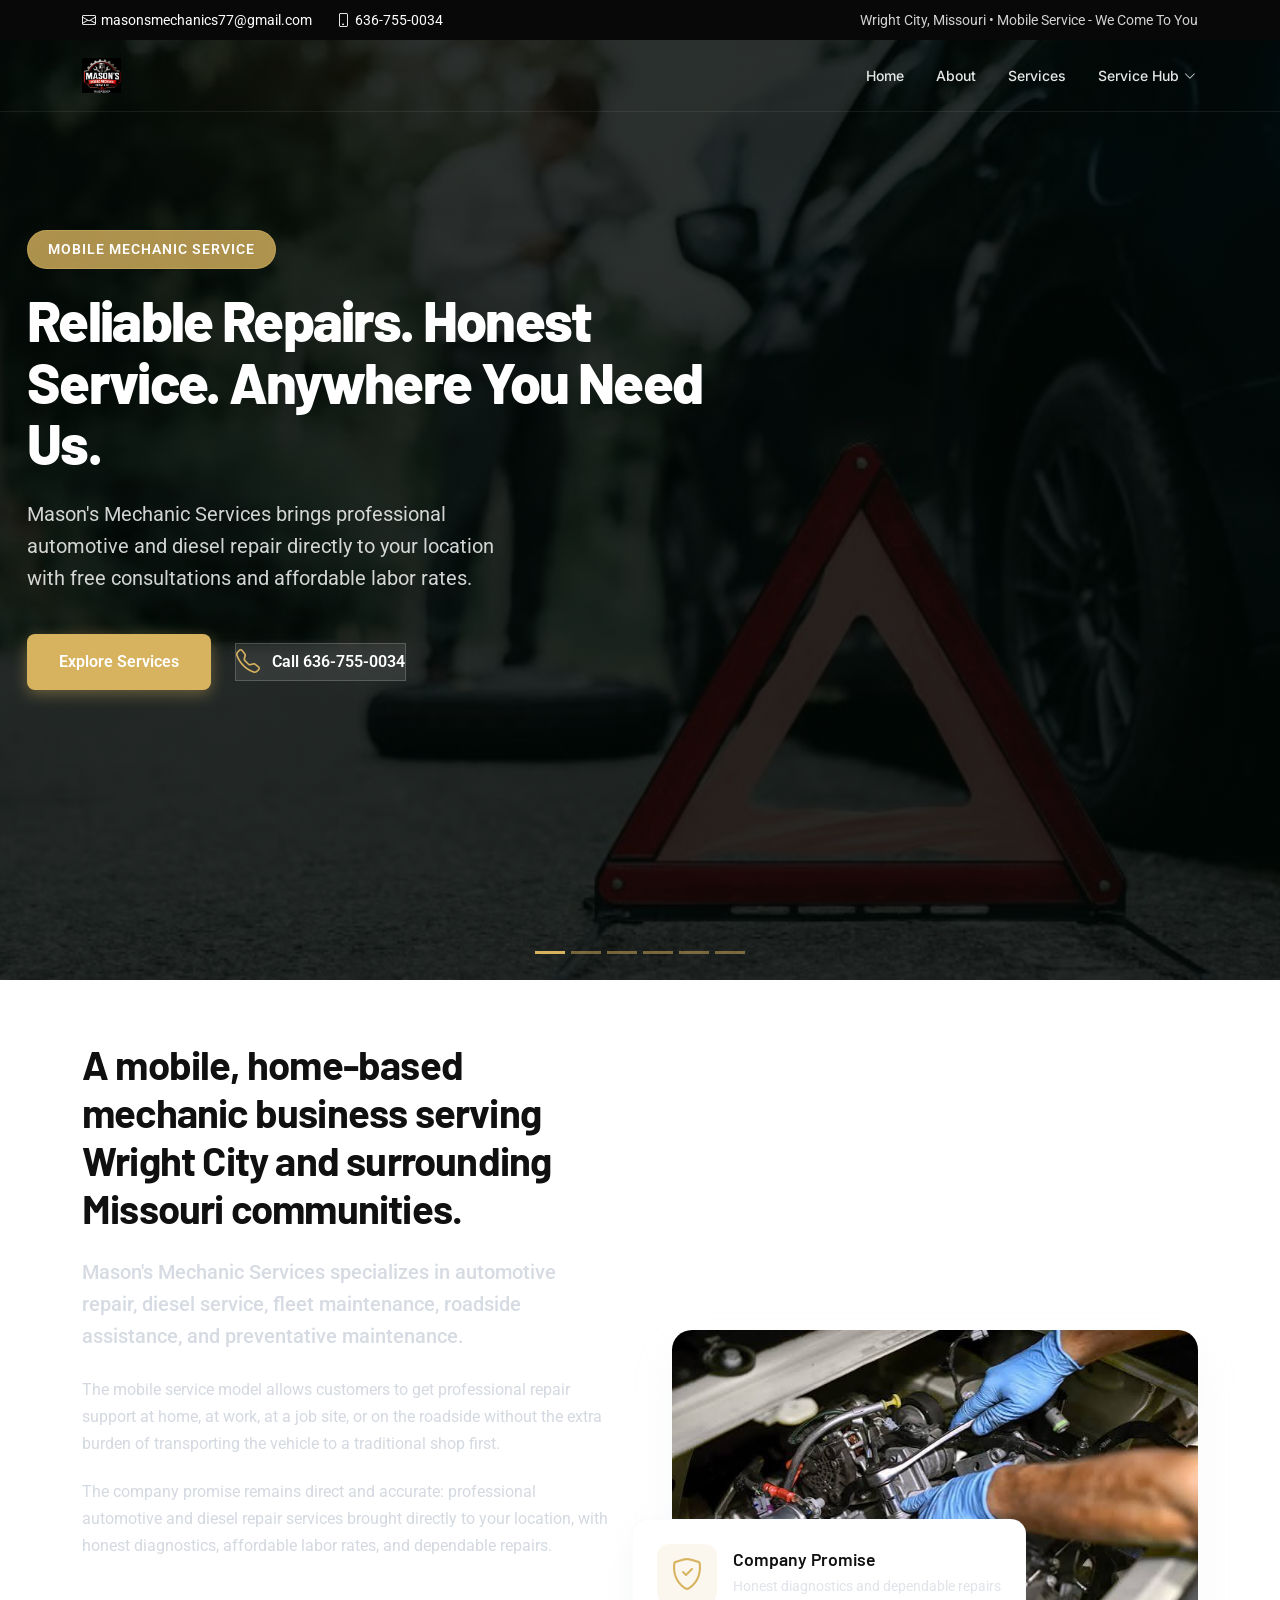
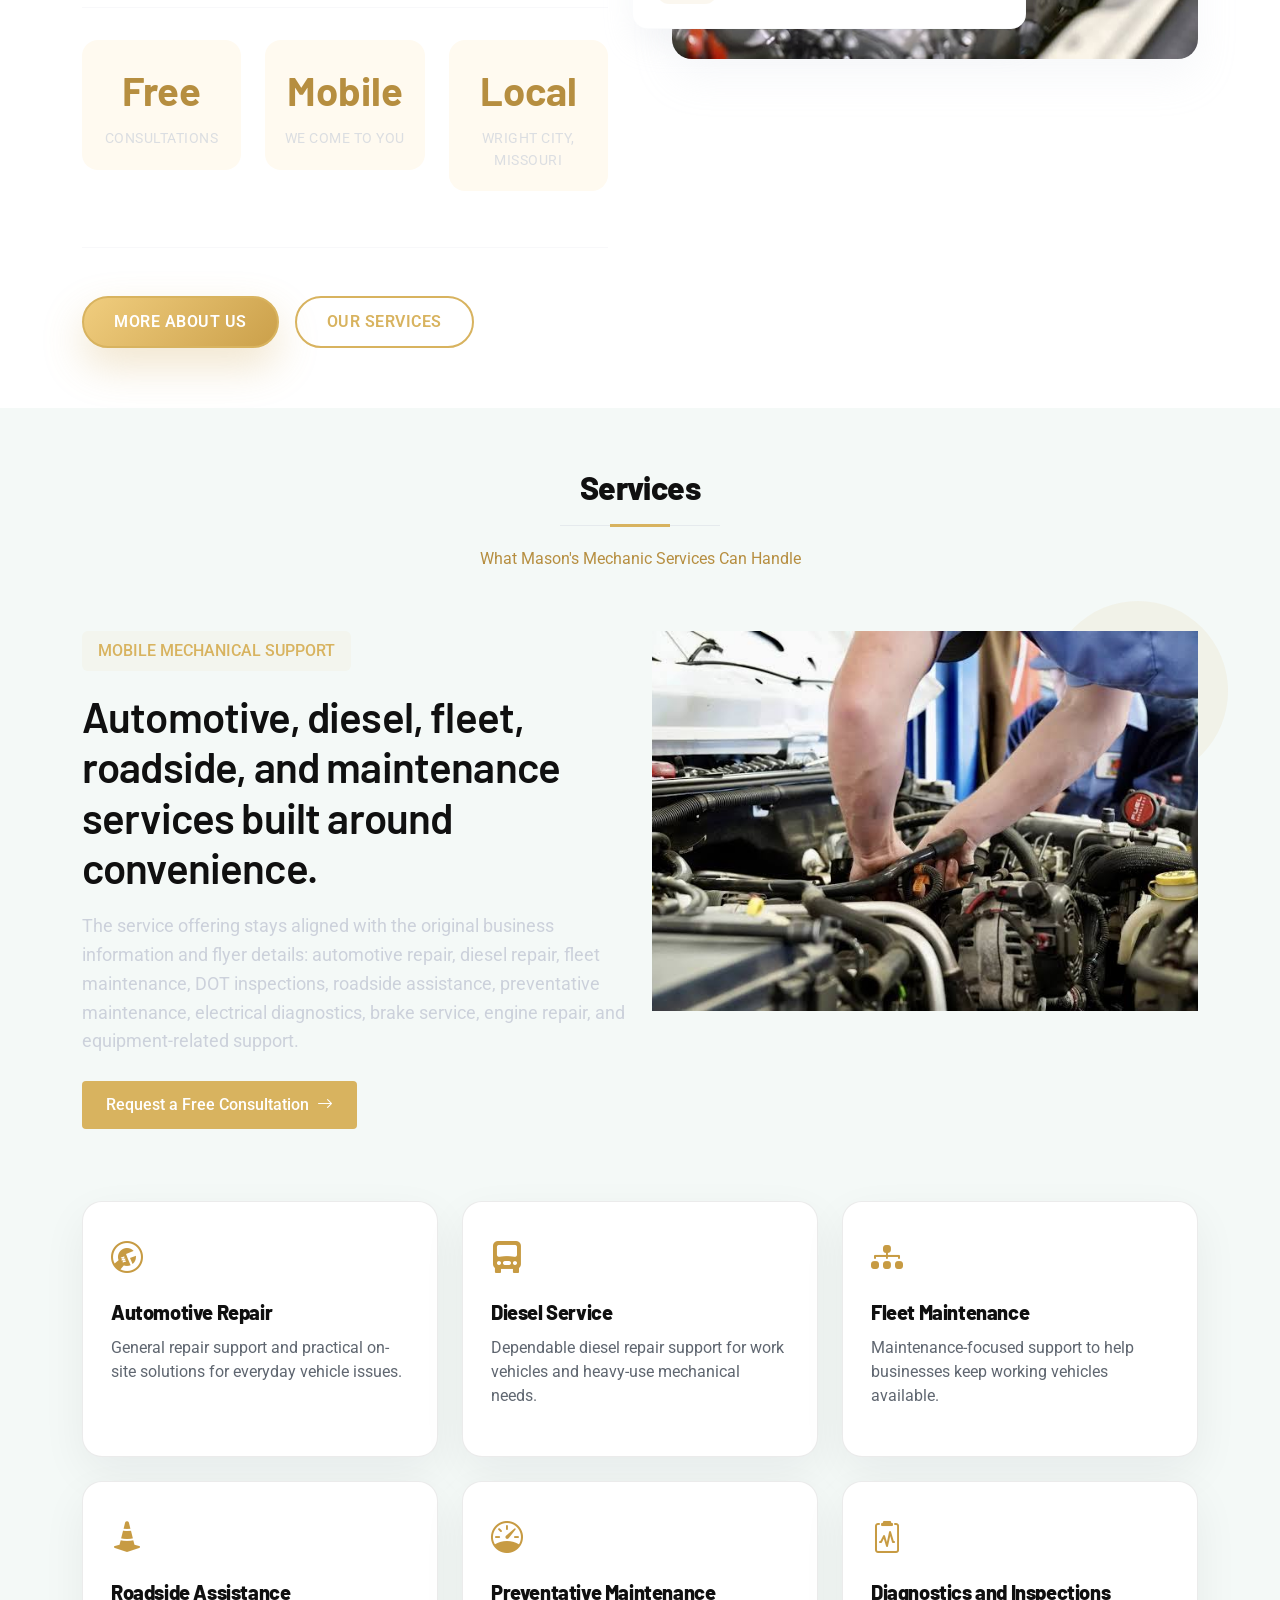
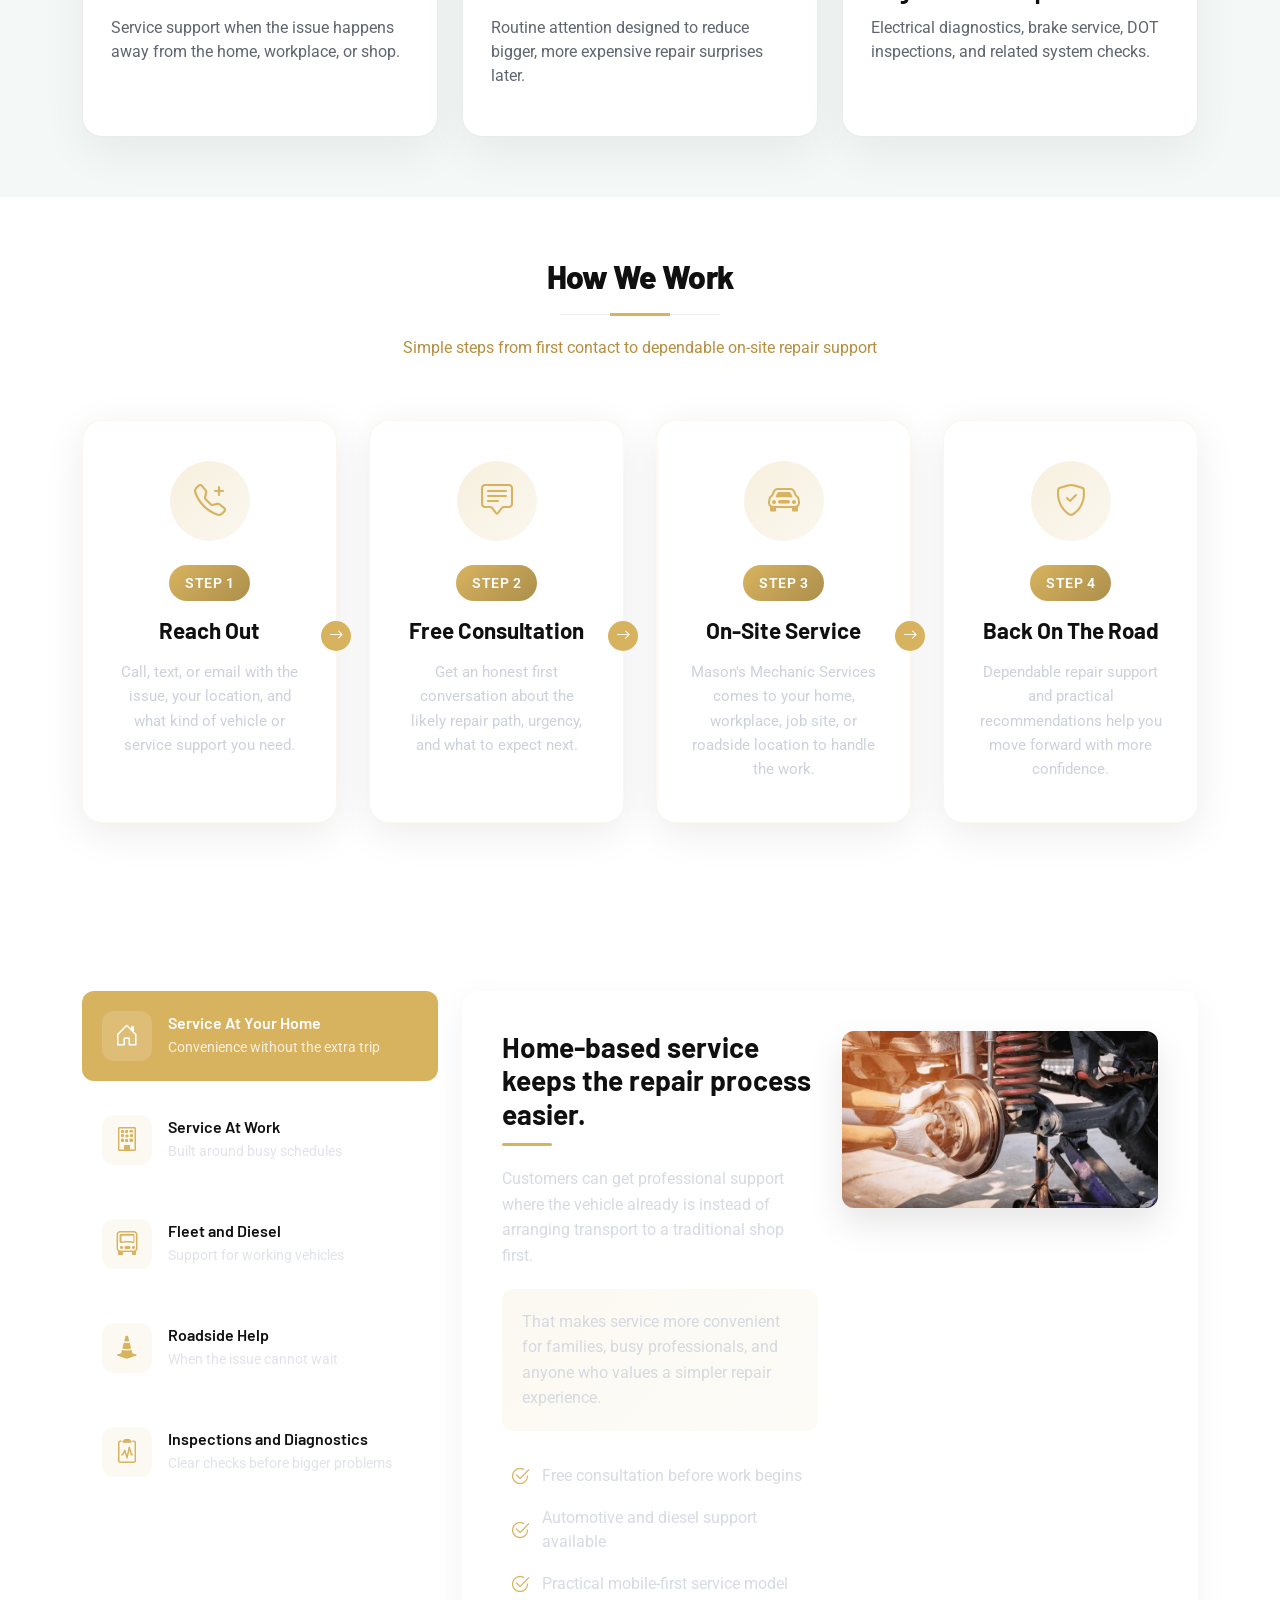
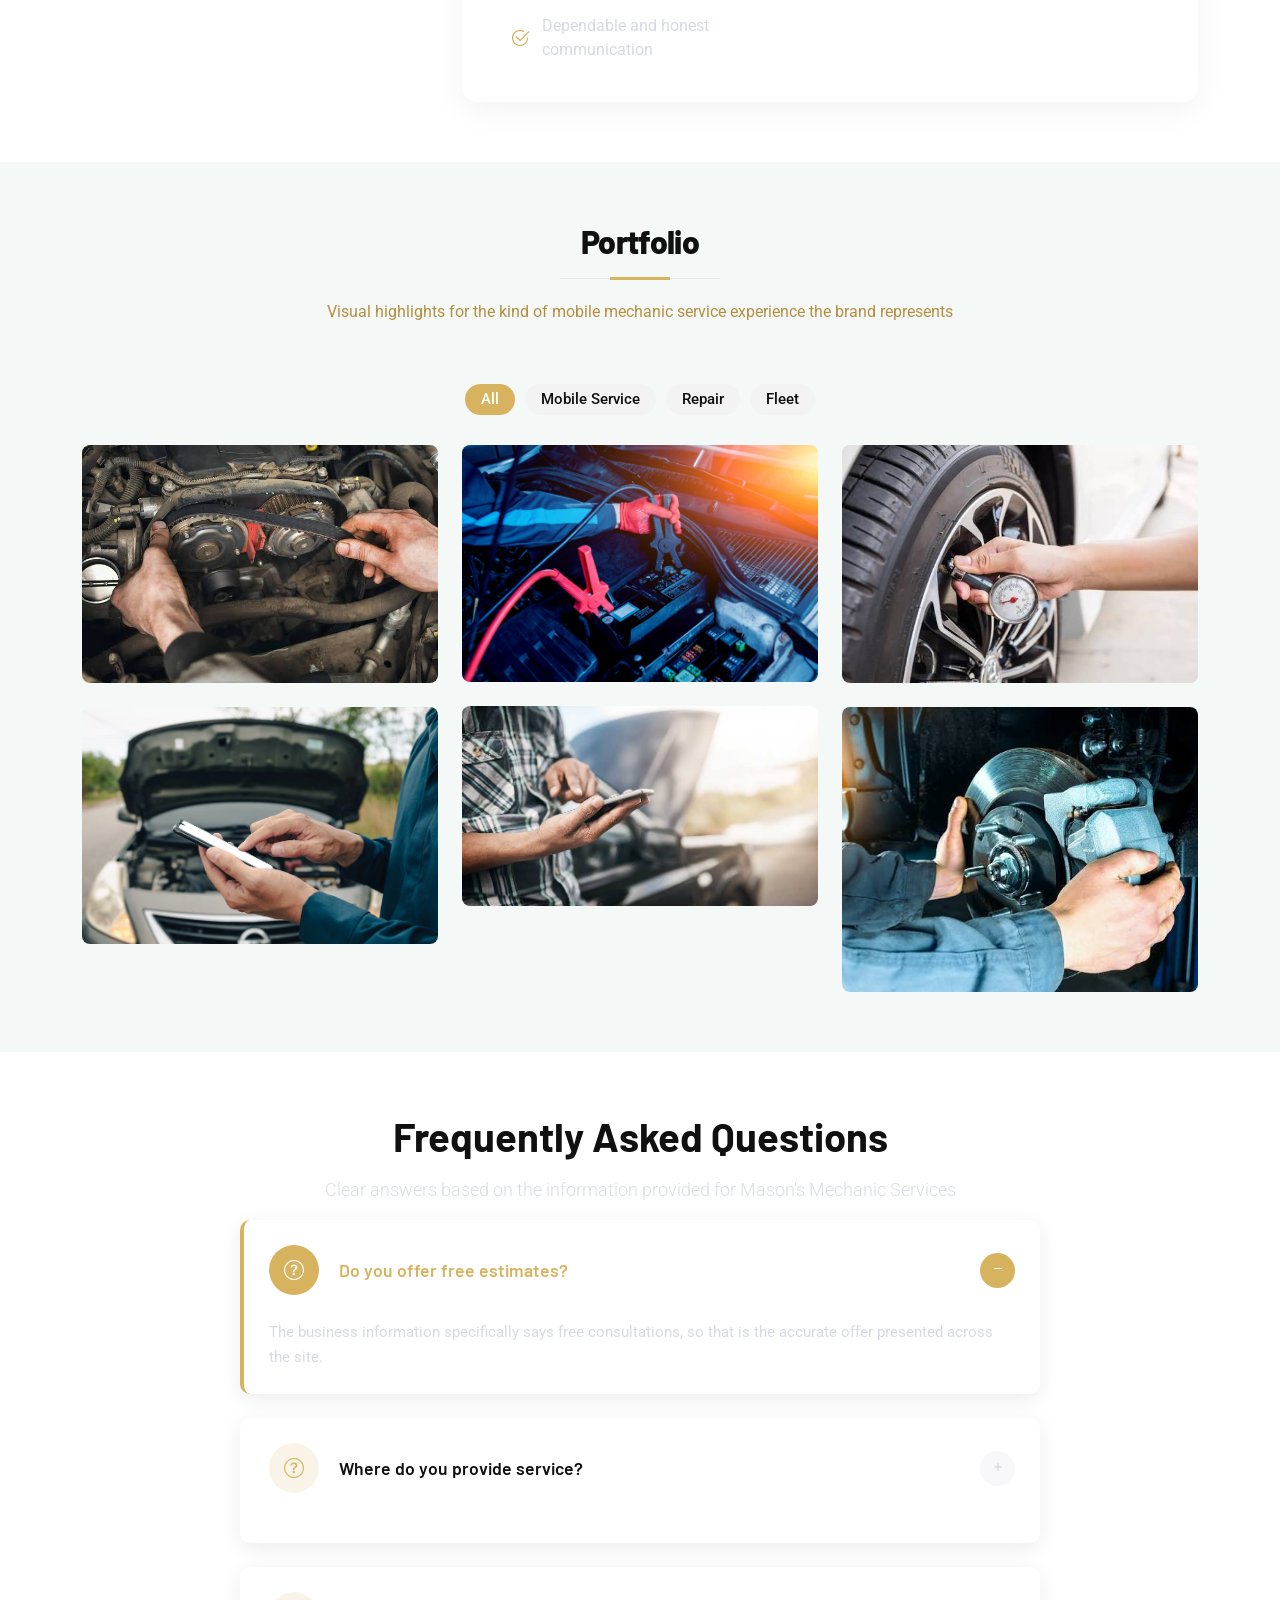
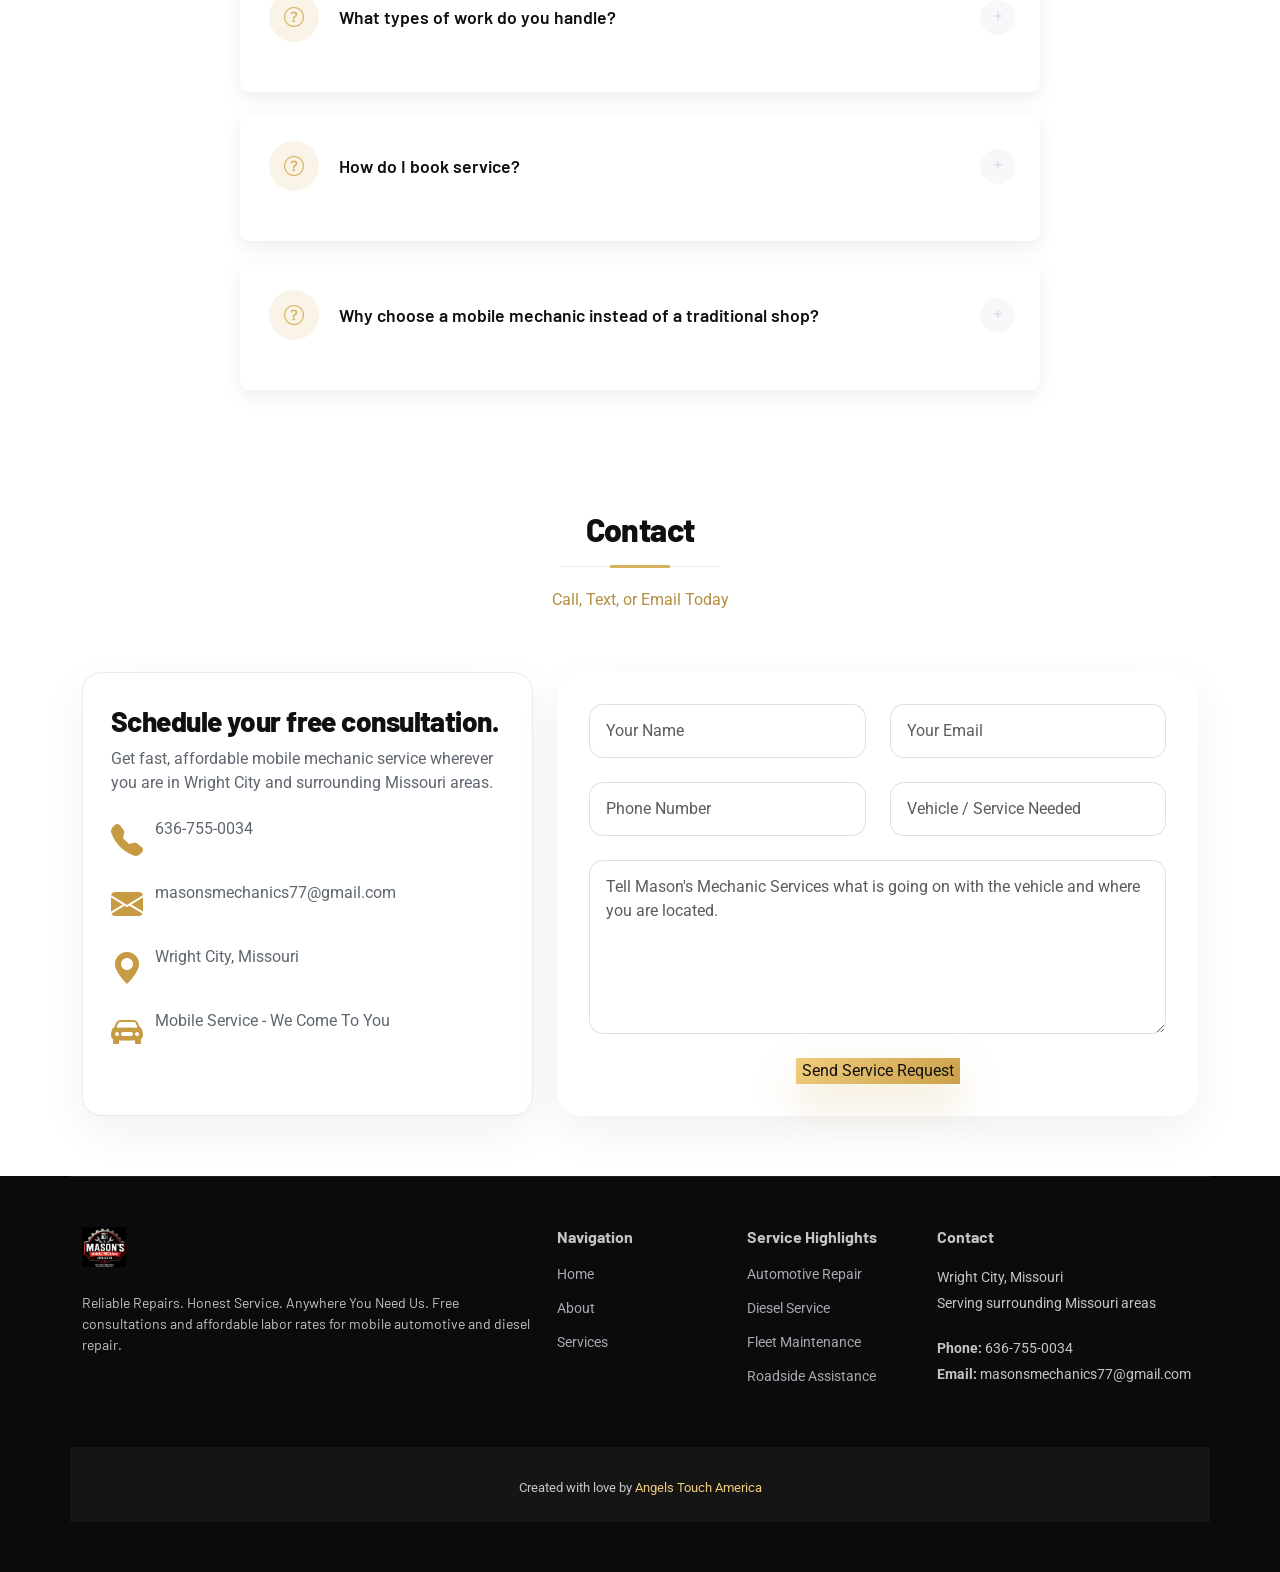
==== index.html @ e01267a5 "commit" ====
<!DOCTYPE html>
<html lang="en">

<head>
    <meta charset="utf-8">
    <meta content="width=device-width, initial-scale=1.0" name="viewport">
    <title>Mason's Mechanic Services | Mobile Mechanic in Wright City, Missouri</title>
    <meta name="description" content="Mason's Mechanic Services offers mobile automotive repair, diesel service, fleet maintenance, roadside assistance, DOT inspections, and preventative maintenance in Wright City and surrounding Missouri communities.">
    <meta name="keywords" content="mobile mechanic Wright City Missouri, diesel repair, fleet maintenance, roadside assistance">

    <link href="Passion/assets/images/mason-logo.png" rel="icon">
    <link href="Passion/assets/images/mason-logo.png" rel="apple-touch-icon">

    <link href="https://fonts.googleapis.com" rel="preconnect">
    <link href="https://fonts.gstatic.com" rel="preconnect" crossorigin>
    <link href="https://fonts.googleapis.com/css2?family=Roboto:ital,wght@0,100;0,300;0,400;0,500;0,700;0,900;1,100;1,300;1,400;1,500;1,700;1,900&family=Inter:wght@100;200;300;400;500;600;700;800;900&family=Barlow:ital,wght@0,100;0,200;0,300;0,400;0,500;0,600;0,700;0,800;0,900;1,100;1,200;1,300;1,400;1,500;1,600;1,700;1,800;1,900&display=swap"
        rel="stylesheet">

    <link href="assets/vendor/bootstrap/css/bootstrap.min.css" rel="stylesheet">
    <link href="assets/vendor/bootstrap-icons/bootstrap-icons.css" rel="stylesheet">
    <link href="assets/vendor/glightbox/css/glightbox.min.css" rel="stylesheet">
    <link href="assets/vendor/swiper/swiper-bundle.min.css" rel="stylesheet">

    <link href="assets/css/main.css" rel="stylesheet">
</head>

<body class="index-page mason-site">

    <header id="header" class="header fixed-top">
        <div class="topbar d-flex align-items-center dark-background">
            <div class="container d-flex justify-content-center justify-content-md-between">
                <div class="contact-info d-flex align-items-center">
                    <i class="bi bi-envelope d-flex align-items-center"><a href="mailto:masonsmechanics77@gmail.com">masonsmechanics77@gmail.com</a></i>
                    <i class="bi bi-phone d-flex align-items-center ms-4"><span>636-755-0034</span></i>
                </div>
                <div class="topbar-note d-none d-md-flex align-items-center">
                    <span>Wright City, Missouri • Mobile Service - We Come To You</span>
                </div>
            </div>
        </div>

        <div class="branding d-flex align-items-center">
            <div class="container position-relative d-flex align-items-center justify-content-between">
                <a href="index.html" class="logo d-flex align-items-center">
                    <img src="Passion/assets/images/mason-logo.png" alt="Mason's Mechanic Services logo" class="mason-brand-logo">
                </a>

                <nav id="navmenu" class="navmenu">
                    <ul>
                        <li><a href="index.html" class="active">Home</a></li>
                        <li><a href="about.html">About</a></li>
                        <li><a href="services.html">Services</a></li>
                        <li class="megamenu-2"><a href="#"><span>Service Hub</span> <i class="bi bi-chevron-down toggle-dropdown"></i></a>
                            <ul class="mobile-megamenu">
                                <li><a href="#hero">Free Consultations</a></li>
                                <li><a href="#about-home">Company Promise</a></li>
                                <li><a href="#services-home">Automotive and Diesel Repair</a></li>
                                <li><a href="#services-home">Fleet Maintenance</a></li>
                                <li><a href="#services-home">Roadside Assistance</a></li>
                                <li><a href="#contact-home">Call 636-755-0034</a></li>
                            </ul>

                            <div class="desktop-megamenu">
                                <div class="tab-navigation">
                                    <ul class="nav nav-tabs flex-column" id="mason-megamenu-tabs" role="tablist">
                                        <li class="nav-item" role="presentation">
                                            <button class="nav-link active" id="mason-tab-1-tab" data-bs-toggle="tab" data-bs-target="#mason-tab-1" type="button" role="tab" aria-controls="mason-tab-1" aria-selected="true">
                        <i class="bi bi-tools"></i>
                        <span>Core Services</span>
                      </button>
                                        </li>
                                        <li class="nav-item" role="presentation">
                                            <button class="nav-link" id="mason-tab-2-tab" data-bs-toggle="tab" data-bs-target="#mason-tab-2" type="button" role="tab" aria-controls="mason-tab-2" aria-selected="false">
                        <i class="bi bi-truck"></i>
                        <span>Mobile Advantage</span>
                      </button>
                                        </li>
                                        <li class="nav-item" role="presentation">
                                            <button class="nav-link" id="mason-tab-3-tab" data-bs-toggle="tab" data-bs-target="#mason-tab-3" type="button" role="tab" aria-controls="mason-tab-3" aria-selected="false">
                        <i class="bi bi-geo-alt"></i>
                        <span>Service Area</span>
                      </button>
                                        </li>
                                        <li class="nav-item" role="presentation">
                                            <button class="nav-link" id="mason-tab-4-tab" data-bs-toggle="tab" data-bs-target="#mason-tab-4" type="button" role="tab" aria-controls="mason-tab-4" aria-selected="false">
                        <i class="bi bi-telephone"></i>
                        <span>Get Started</span>
                      </button>
                                        </li>
                                    </ul>
                                </div>

                                <div class="tab-content">
                                    <div class="tab-pane fade show active" id="mason-tab-1" role="tabpanel" aria-labelledby="mason-tab-1-tab">
                                        <div class="content-grid">
                                            <div class="product-section">
                                                <h4>Repair and Maintenance</h4>
                                                <div class="product-list">
                                                    <a href="services.html" class="product-link">
                                                        <i class="bi bi-wrench-adjustable"></i>
                                                        <div>
                                                            <span>Automotive Repair</span>
                                                            <small>Practical on-site repair support for vehicle issues.</small>
                                                        </div>
                                                    </a>
                                                    <a href="services.html" class="product-link">
                                                        <i class="bi bi-truck-front"></i>
                                                        <div>
                                                            <span>Diesel Service</span>
                                                            <small>Dependable support for diesel-powered vehicles and work units.</small>
                                                        </div>
                                                    </a>
                                                    <a href="services.html" class="product-link">
                                                        <i class="bi bi-speedometer2"></i>
                                                        <div>
                                                            <span>Preventative Maintenance</span>
                                                            <small>Routine checks to catch problems before they grow.</small>
                                                        </div>
                                                    </a>
                                                </div>
                                            </div>

                                            <div class="product-section">
                                                <h4>Business and Urgent Support</h4>
                                                <div class="product-list">
                                                    <a href="services.html" class="product-link">
                                                        <i class="bi bi-diagram-3"></i>
                                                        <div>
                                                            <span>Fleet Maintenance</span>
                                                            <small>Maintenance support for work vehicles and business operations.</small>
                                                        </div>
                                                    </a>
                                                    <a href="services.html" class="product-link">
                                                        <i class="bi bi-cone-striped"></i>
                                                        <div>
                                                            <span>Roadside Assistance</span>
                                                            <small>Mobile repair help when the issue happens away from home.</small>
                                                        </div>
                                                    </a>
                                                    <a href="services.html" class="product-link">
                                                        <i class="bi bi-clipboard-check"></i>
                                                        <div>
                                                            <span>DOT Inspections</span>
                                                            <small>Support for work-focused vehicles that need readiness checks.</small>
                                                        </div>
                                                    </a>
                                                </div>
                                            </div>
                                        </div>

                                        <div class="featured-banner">
                                            <div class="banner-content">
                                                <img src="Passion/assets/images/c.jpeg" alt="Mason's mobile service" class="banner-image">
                                                <div class="banner-info">
                                                    <h5>Reliable Repairs. Honest Service.</h5>
                                                    <p>Professional automotive and diesel repair services directly at your location.</p>
                                                    <a href="#contact-home" class="cta-btn">Request a Free Consultation <i class="bi bi-arrow-right"></i></a>
                                                </div>
                                            </div>
                                        </div>
                                    </div>

                                    <div class="tab-pane fade" id="mason-tab-2" role="tabpanel" aria-labelledby="mason-tab-2-tab">
                                        <div class="resources-layout">
                                            <div class="resource-categories">
                                                <div class="resource-category">
                                                    <img src="Passion/assets/images/k.jpeg" alt="Mobile mechanic at home" class="resource-thumb">
                                                    <i class="bi bi-house-door"></i>
                                                    <h5>At Your Home</h5>
                                                    <p>Get service where the vehicle is parked without the extra trip to a repair shop.</p>
                                                </div>
                                                <div class="resource-category">
                                                    <img src="Passion/assets/images/f.jpeg" alt="Mobile mechanic at workplace" class="resource-thumb">
                                                    <i class="bi bi-building"></i>
                                                    <h5>At Your Workplace</h5>
                                                    <p>Convenient support for busy schedules and business owners managing multiple priorities.</p>
                                                </div>
                                                <div class="resource-category">
                                                    <img src="Passion/assets/images/d.jpeg" alt="Mobile mechanic at job site" class="resource-thumb">
                                                    <i class="bi bi-pin-map"></i>
                                                    <h5>At Your Job Site</h5>
                                                    <p>Mobile repair attention for work trucks and equipment-based operations.</p>
                                                </div>
                                                <div class="resource-category">
                                                    <img src="Passion/assets/images/i.jpeg" alt="Roadside mechanic support" class="resource-thumb">
                                                    <i class="bi bi-sign-stop"></i>
                                                    <h5>On The Road</h5>
                                                    <p>Roadside-focused service support when the issue happens away from your normal routine.</p>
                                                </div>
                                            </div>
                                        </div>
                                    </div>

                                    <div class="tab-pane fade" id="mason-tab-3" role="tabpanel" aria-labelledby="mason-tab-3-tab">
                                        <div class="resources-layout">
                                            <div class="resource-categories">
                                                <div class="resource-category">
                                                    <img src="Passion/assets/images/a.jpeg" alt="Wright City Missouri service area" class="resource-thumb">
                                                    <i class="bi bi-geo-alt-fill"></i>
                                                    <h5>Wright City, Missouri</h5>
                                                    <p>The business is based in Wright City and positioned to serve nearby communities.</p>
                                                </div>
                                                <div class="resource-category">
                                                    <img src="Passion/assets/images/b.jpeg" alt="Surrounding Missouri areas" class="resource-thumb">
                                                    <i class="bi bi-car-front-fill"></i>
                                                    <h5>Surrounding Missouri Areas</h5>
                                                    <p>The service promise explicitly includes surrounding Missouri communities.</p>
                                                </div>
                                                <div class="resource-category">
                                                    <img src="Passion/assets/images/h.jpeg" alt="Affordable labor rates" class="resource-thumb">
                                                    <i class="bi bi-cash-coin"></i>
                                                    <h5>Affordable Labor Rates</h5>
                                                    <p>Customers get mobile convenience without the higher costs often tied to traditional shops.</p>
                                                </div>
                                                <div class="resource-category">
                                                    <img src="Passion/assets/images/j.jpg" alt="Free consultations" class="resource-thumb">
                                                    <i class="bi bi-chat-square-text-fill"></i>
                                                    <h5>Free Consultations</h5>
                                                    <p>Every customer has a clear starting point before repair work begins.</p>
                                                </div>
                                            </div>
                                        </div>
                                    </div>

                                    <div class="tab-pane fade" id="mason-tab-4" role="tabpanel" aria-labelledby="mason-tab-4-tab">
                                        <div class="content-grid">
                                            <div class="product-section">
                                                <h4>Direct Contact</h4>
                                                <div class="product-list">
                                                    <a href="tel:6367550034" class="product-link">
                                                        <i class="bi bi-telephone-fill"></i>
                                                        <div>
                                                            <span>636-755-0034</span>
                                                            <small>Call today to discuss the vehicle or service need.</small>
                                                        </div>
                                                    </a>
                                                    <a href="mailto:masonsmechanics77@gmail.com" class="product-link">
                                                        <i class="bi bi-envelope-fill"></i>
                                                        <div>
                                                            <span>masonsmechanics77@gmail.com</span>
                                                            <small>Email the service details and location information directly.</small>
                                                        </div>
                                                    </a>
                                                </div>
                                            </div>
                                            <div class="product-section">
                                                <h4>Best Next Steps</h4>
                                                <div class="product-list">
                                                    <a href="about.html" class="product-link">
                                                        <i class="bi bi-info-circle-fill"></i>
                                                        <div>
                                                            <span>Read The Company Promise</span>
                                                            <small>Understand the service approach before booking.</small>
                                                        </div>
                                                    </a>
                                                    <a href="services.html" class="product-link">
                                                        <i class="bi bi-list-check"></i>
                                                        <div>
                                                            <span>Review All Services</span>
                                                            <small>See the full range of maintenance and repair support available.</small>
                                                        </div>
                                                    </a>
                                                </div>
                                            </div>
                                        </div>
                                    </div>
                                </div>
                            </div>
                        </li>
                    </ul>
                    <i class="mobile-nav-toggle d-xl-none bi bi-list"></i>
                </nav>
            </div>
        </div>
    </header>

    <main class="main">
        <section id="hero" class="hero section dark-background mason-hero-carousel">
            <div id="masonHeroCarousel" class="carousel slide carousel-fade" data-bs-ride="carousel" data-bs-interval="7000">
                <div class="carousel-indicators">
                    <button type="button" data-bs-target="#masonHeroCarousel" data-bs-slide-to="0" class="active" aria-current="true" aria-label="Slide 1"></button>
                    <button type="button" data-bs-target="#masonHeroCarousel" data-bs-slide-to="1" aria-label="Slide 2"></button>
                    <button type="button" data-bs-target="#masonHeroCarousel" data-bs-slide-to="2" aria-label="Slide 3"></button>
                    <button type="button" data-bs-target="#masonHeroCarousel" data-bs-slide-to="3" aria-label="Slide 4"></button>
                    <button type="button" data-bs-target="#masonHeroCarousel" data-bs-slide-to="4" aria-label="Slide 5"></button>
                    <button type="button" data-bs-target="#masonHeroCarousel" data-bs-slide-to="5" aria-label="Slide 6"></button>
                </div>

                <div class="carousel-inner">
                    <div class="carousel-item active">
                        <div class="hero-background">
                            <img src="Passion/assets/images/road1.jpeg" alt="Mobile mechanic service background">
                            <div class="overlay"></div>
                        </div>
                        <div class="container">
                            <div class="row align-items-center min-vh-100">
                                <div class="col-lg-7">
                                    <div class="hero-content">
                                        <span class="hero-badge">Mobile Mechanic Service</span>
                                        <h1>Reliable Repairs. Honest Service. Anywhere You Need Us.</h1>
                                        <p>Mason's Mechanic Services brings professional automotive and diesel repair directly to your location with free consultations and affordable labor rates.</p>
                                        <div class="hero-actions">
                                            <a href="services.html" class="btn-primary">Explore Services</a>
                                            <a href="tel:6367550034" class="btn-secondary"><i class="bi bi-telephone"></i><span>Call 636-755-0034</span></a>
                                        </div>
                                    </div>
                                </div>
                            </div>
                        </div>
                    </div>

                    <div class="carousel-item">
                        <div class="hero-background">
                            <img src="Passion/assets/images/c.jpeg" alt="Automotive repair background">
                            <div class="overlay"></div>
                        </div>
                        <div class="container">
                            <div class="row align-items-center min-vh-100">
                                <div class="col-lg-7">
                                    <div class="hero-content">
                                        <span class="hero-badge">Automotive Repair</span>
                                        <h1>Professional on-site automotive repair without the shop runaround.</h1>
                                        <p>Get practical repair support at your home, workplace, or roadside stop while keeping the process simple and direct.</p>
                                        <div class="hero-actions">
                                            <a href="services.html" class="btn-primary">See Auto Services</a>
                                        </div>
                                    </div>
                                </div>
                            </div>
                        </div>
                    </div>

                    <div class="carousel-item">
                        <div class="hero-background">
                            <img src="Passion/assets/images/d.jpeg" alt="Diesel service background">
                            <div class="overlay"></div>
                        </div>
                        <div class="container">
                            <div class="row align-items-center min-vh-100">
                                <div class="col-lg-7">
                                    <div class="hero-content">
                                        <span class="hero-badge">Diesel Repair</span>
                                        <h1>Dependable diesel service for vehicles that cannot afford downtime.</h1>
                                        <p>Mason's Mechanic Services supports diesel repair needs with a mobile-first approach built around convenience and honest diagnostics.</p>
                                        <div class="hero-actions">
                                            <a href="services.html" class="btn-primary">View Diesel Support</a>
                                        </div>
                                    </div>
                                </div>
                            </div>
                        </div>
                    </div>

                    <div class="carousel-item">
                        <div class="hero-background">
                            <img src="Passion/assets/images/f.jpeg" alt="Fleet maintenance background">
                            <div class="overlay"></div>
                        </div>
                        <div class="container">
                            <div class="row align-items-center min-vh-100">
                                <div class="col-lg-7">
                                    <div class="hero-content">
                                        <span class="hero-badge">Fleet Maintenance</span>
                                        <h1>Keep work vehicles moving with flexible fleet maintenance support.</h1>
                                        <p>Business owners and operators can get mobile maintenance attention designed around real work schedules and on-site convenience.</p>
                                        <div class="hero-actions">
                                            <a href="services.html" class="btn-primary">Review Fleet Service</a>
                                        </div>
                                    </div>
                                </div>
                            </div>
                        </div>
                    </div>

                    <div class="carousel-item">
                        <div class="hero-background">
                            <img src="Passion/assets/images/i.jpeg" alt="Roadside assistance background">
                            <div class="overlay"></div>
                        </div>
                        <div class="container">
                            <div class="row align-items-center min-vh-100">
                                <div class="col-lg-7">
                                    <div class="hero-content">
                                        <span class="hero-badge">Roadside Assistance</span>
                                        <h1>When the problem happens on the road, the service comes to you.</h1>
                                        <p>Roadside assistance stays central to the brand promise, giving drivers a practical local option when the issue cannot wait.</p>
                                        <div class="hero-actions">
                                            <a href="tel:6367550034" class="btn-primary">Call For Help</a>
                                        </div>
                                    </div>
                                </div>
                            </div>
                        </div>
                    </div>

                    <div class="carousel-item">
                        <div class="hero-background">
                            <img src="Passion/assets/images/h.jpeg" alt="Preventative maintenance background">
                            <div class="overlay"></div>
                        </div>
                        <div class="container">
                            <div class="row align-items-center min-vh-100">
                                <div class="col-lg-7">
                                    <div class="hero-content">
                                        <span class="hero-badge">Preventative Maintenance</span>
                                        <h1>Catch issues early with routine maintenance and honest recommendations.</h1>
                                        <p>Preventative maintenance, brake service, diagnostics, and engine-related support help customers stay ahead of larger repair problems.</p>
                                        <div class="hero-actions">
                                            <a href="about.html" class="btn-primary">Read About The Promise</a>
                                        </div>
                                    </div>
                                </div>
                            </div>
                        </div>
                    </div>
                </div>

            </div>
        </section>

        <section id="about-home" class="about section">
            <div class="container">
                <div class="row align-items-center gy-5">
                    <div class="col-lg-6">
                        <div class="content">
                            <h2>A mobile, home-based mechanic business serving Wright City and surrounding Missouri communities.</h2>
                            <p class="lead">Mason's Mechanic Services specializes in automotive repair, diesel service, fleet maintenance, roadside assistance, and preventative maintenance.</p>
                            <p>The mobile service model allows customers to get professional repair support at home, at work, at a job site, or on the roadside without the extra burden of transporting the vehicle to a traditional shop first.</p>
                            <p>The company promise remains direct and accurate: professional automotive and diesel repair services brought directly to your location, with honest diagnostics, affordable labor rates, and dependable repairs.</p>

                            <div class="stats-container mason-mini-stats">
                                <div class="row gy-4">
                                    <div class="col-md-4">
                                        <div class="stat-item">
                                            <div class="number">Free</div>
                                            <div class="label">Consultations</div>
                                        </div>
                                    </div>
                                    <div class="col-md-4">
                                        <div class="stat-item">
                                            <div class="number">Mobile</div>
                                            <div class="label">We Come To You</div>
                                        </div>
                                    </div>
                                    <div class="col-md-4">
                                        <div class="stat-item">
                                            <div class="number">Local</div>
                                            <div class="label">Wright City, Missouri</div>
                                        </div>
                                    </div>
                                </div>
                            </div>

                            <div class="cta-wrapper">
                                <a href="about.html" class="btn btn-primary">More About Us</a>
                                <a href="services.html" class="btn btn-outline">Our Services</a>
                            </div>
                        </div>
                    </div>

                    <div class="col-lg-6">
                        <div class="image-wrapper">
                            <img src="Passion/assets/images/a.jpeg" alt="Mason's Mechanic Services" class="img-fluid main-image">
                            <div class="floating-card">
                                <div class="card-content">
                                    <i class="bi bi-shield-check"></i>
                                    <div class="text">
                                        <h5>Company Promise</h5>
                                        <span>Honest diagnostics and dependable repairs</span>
                                    </div>
                                </div>
                            </div>
                        </div>
                    </div>
                </div>
            </div>
        </section>

        <section id="services-home" class="featured-services section light-background">
            <div class="container section-title">
                <h2>Services</h2>
                <p>What Mason's Mechanic Services Can Handle</p>
            </div>

            <div class="container">
                <div class="row">
                    <div class="col-lg-6">
                        <div class="services-content">
                            <span class="subtitle">Mobile Mechanical Support</span>
                            <h2>Automotive, diesel, fleet, roadside, and maintenance services built around convenience.</h2>
                            <p>The service offering stays aligned with the original business information and flyer details: automotive repair, diesel repair, fleet maintenance, DOT inspections, roadside assistance, preventative maintenance, electrical diagnostics,
                                brake service, engine repair, and equipment-related support.</p>
                            <div class="mt-4">
                                <a href="services.html" class="btn-consultation"><span>Request a Free Consultation</span><i class="bi bi-arrow-right"></i></a>
                            </div>
                        </div>
                    </div>
                    <div class="col-lg-6">
                        <div class="services-image">
                            <img src="Passion/assets/images/b.jpeg" alt="Mobile mechanic services" class="img-fluid">
                            <div class="shape-circle"></div>
                            <div class="shape-accent"></div>
                        </div>
                    </div>
                </div>

                <div class="row mt-5 g-4">
                    <div class="col-md-6 col-xl-4">
                        <div class="mason-service-panel">
                            <i class="bi bi-wrench-adjustable-circle"></i>
                            <h4>Automotive Repair</h4>
                            <p>General repair support and practical on-site solutions for everyday vehicle issues.</p>
                        </div>
                    </div>
                    <div class="col-md-6 col-xl-4">
                        <div class="mason-service-panel">
                            <i class="bi bi-truck-front-fill"></i>
                            <h4>Diesel Service</h4>
                            <p>Dependable diesel repair support for work vehicles and heavy-use mechanical needs.</p>
                        </div>
                    </div>
                    <div class="col-md-6 col-xl-4">
                        <div class="mason-service-panel">
                            <i class="bi bi-diagram-3-fill"></i>
                            <h4>Fleet Maintenance</h4>
                            <p>Maintenance-focused support to help businesses keep working vehicles available.</p>
                        </div>
                    </div>
                    <div class="col-md-6 col-xl-4">
                        <div class="mason-service-panel">
                            <i class="bi bi-cone-striped"></i>
                            <h4>Roadside Assistance</h4>
                            <p>Service support when the issue happens away from the home, workplace, or shop.</p>
                        </div>
                    </div>
                    <div class="col-md-6 col-xl-4">
                        <div class="mason-service-panel">
                            <i class="bi bi-speedometer"></i>
                            <h4>Preventative Maintenance</h4>
                            <p>Routine attention designed to reduce bigger, more expensive repair surprises later.</p>
                        </div>
                    </div>
                    <div class="col-md-6 col-xl-4">
                        <div class="mason-service-panel">
                            <i class="bi bi-clipboard2-pulse"></i>
                            <h4>Diagnostics and Inspections</h4>
                            <p>Electrical diagnostics, brake service, DOT inspections, and related system checks.</p>
                        </div>
                    </div>
                </div>
            </div>
        </section>

        <section id="how-we-work" class="how-we-work section">
            <div class="container section-title">
                <h2>How We Work</h2>
                <p>Simple steps from first contact to dependable on-site repair support</p>
            </div>

            <div class="container">
                <div class="steps-grid">
                    <div class="step-card">
                        <div class="step-icon"><i class="bi bi-telephone-plus"></i></div>
                        <div class="step-number">Step 1</div>
                        <h3>Reach Out</h3>
                        <p>Call, text, or email with the issue, your location, and what kind of vehicle or service support you need.</p>
                        <div class="step-arrow"><i class="bi bi-arrow-right"></i></div>
                    </div>
                    <div class="step-card">
                        <div class="step-icon"><i class="bi bi-chat-square-text"></i></div>
                        <div class="step-number">Step 2</div>
                        <h3>Free Consultation</h3>
                        <p>Get an honest first conversation about the likely repair path, urgency, and what to expect next.</p>
                        <div class="step-arrow"><i class="bi bi-arrow-right"></i></div>
                    </div>
                    <div class="step-card">
                        <div class="step-icon"><i class="bi bi-car-front"></i></div>
                        <div class="step-number">Step 3</div>
                        <h3>On-Site Service</h3>
                        <p>Mason's Mechanic Services comes to your home, workplace, job site, or roadside location to handle the work.</p>
                        <div class="step-arrow"><i class="bi bi-arrow-right"></i></div>
                    </div>
                    <div class="step-card">
                        <div class="step-icon"><i class="bi bi-shield-check"></i></div>
                        <div class="step-number">Step 4</div>
                        <h3>Back On The Road</h3>
                        <p>Dependable repair support and practical recommendations help you move forward with more confidence.</p>
                    </div>
                </div>
            </div>
        </section>

        <section id="features" class="features section">
            <div class="container">
                <div class="row g-4">
                    <div class="col-lg-4">
                        <ul class="nav nav-tabs flex-column" role="tablist">
                            <li class="nav-item">
                                <a class="nav-link active" data-bs-toggle="tab" data-bs-target="#features-tab-1" role="tab">
                                    <div class="d-flex align-items-center">
                                        <div class="icon-box"><i class="bi bi-house-door"></i></div>
                                        <div class="ms-3">
                                            <h4>Service At Your Home</h4>
                                            <p>Convenience without the extra trip</p>
                                        </div>
                                    </div>
                                </a>
                            </li>
                            <li class="nav-item">
                                <a class="nav-link" data-bs-toggle="tab" data-bs-target="#features-tab-2" role="tab">
                                    <div class="d-flex align-items-center">
                                        <div class="icon-box"><i class="bi bi-building"></i></div>
                                        <div class="ms-3">
                                            <h4>Service At Work</h4>
                                            <p>Built around busy schedules</p>
                                        </div>
                                    </div>
                                </a>
                            </li>
                            <li class="nav-item">
                                <a class="nav-link" data-bs-toggle="tab" data-bs-target="#features-tab-3" role="tab">
                                    <div class="d-flex align-items-center">
                                        <div class="icon-box"><i class="bi bi-truck-front"></i></div>
                                        <div class="ms-3">
                                            <h4>Fleet and Diesel</h4>
                                            <p>Support for working vehicles</p>
                                        </div>
                                    </div>
                                </a>
                            </li>
                            <li class="nav-item">
                                <a class="nav-link" data-bs-toggle="tab" data-bs-target="#features-tab-4" role="tab">
                                    <div class="d-flex align-items-center">
                                        <div class="icon-box"><i class="bi bi-cone-striped"></i></div>
                                        <div class="ms-3">
                                            <h4>Roadside Help</h4>
                                            <p>When the issue cannot wait</p>
                                        </div>
                                    </div>
                                </a>
                            </li>
                            <li class="nav-item">
                                <a class="nav-link" data-bs-toggle="tab" data-bs-target="#features-tab-5" role="tab">
                                    <div class="d-flex align-items-center">
                                        <div class="icon-box"><i class="bi bi-clipboard2-pulse"></i></div>
                                        <div class="ms-3">
                                            <h4>Inspections and Diagnostics</h4>
                                            <p>Clear checks before bigger problems</p>
                                        </div>
                                    </div>
                                </a>
                            </li>
                        </ul>
                    </div>

                    <div class="col-lg-8">
                        <div class="tab-content">
                            <div class="tab-pane fade active show" id="features-tab-1" role="tabpanel">
                                <div class="content-box">
                                    <div class="row g-4">
                                        <div class="col-lg-6">
                                            <h3>Home-based service keeps the repair process easier.</h3>
                                            <p>Customers can get professional support where the vehicle already is instead of arranging transport to a traditional shop first.</p>
                                            <p class="highlight">That makes service more convenient for families, busy professionals, and anyone who values a simpler repair experience.</p>
                                            <ul class="features-list">
                                                <li><i class="bi bi-check2-circle"></i><span>Free consultation before work begins</span></li>
                                                <li><i class="bi bi-check2-circle"></i><span>Automotive and diesel support available</span></li>
                                                <li><i class="bi bi-check2-circle"></i><span>Practical mobile-first service model</span></li>
                                                <li><i class="bi bi-check2-circle"></i><span>Dependable and honest communication</span></li>
                                            </ul>
                                        </div>
                                        <div class="col-lg-6">
                                            <div class="image-box"><img src="Passion/assets/images/k.jpeg" alt="At-home mechanic service" class="img-fluid" loading="lazy"></div>
                                        </div>
                                    </div>
                                </div>
                            </div>
                            <div class="tab-pane fade" id="features-tab-2" role="tabpanel">
                                <div class="content-box">
                                    <div class="row g-4">
                                        <div class="col-lg-6">
                                            <h3>Workplace service reduces downtime in the middle of a busy day.</h3>
                                            <p>Instead of losing hours in a waiting room or driving across town, customers can schedule support where they already are.</p>
                                            <p class="highlight">This works especially well for business owners, staff vehicles, and customers balancing a full work schedule.</p>
                                            <ul class="features-list">
                                                <li><i class="bi bi-check2-circle"></i><span>Service where the vehicle is parked</span></li>
                                                <li><i class="bi bi-check2-circle"></i><span>Lower-friction support for daily schedules</span></li>
                                                <li><i class="bi bi-check2-circle"></i><span>Strong fit for local work vehicles</span></li>
                                                <li><i class="bi bi-check2-circle"></i><span>Affordable labor rates remain central</span></li>
                                            </ul>
                                        </div>
                                        <div class="col-lg-6">
                                            <div class="image-box"><img src="Passion/assets/images/f.jpeg" alt="Workplace mobile service" class="img-fluid" loading="lazy"></div>
                                        </div>
                                    </div>
                                </div>
                            </div>
                            <div class="tab-pane fade" id="features-tab-3" role="tabpanel">
                                <div class="content-box">
                                    <div class="row g-4">
                                        <div class="col-lg-6">
                                            <h3>Fleet and diesel support helps working vehicles stay available.</h3>
                                            <p>Mason's Mechanic Services includes diesel service and fleet maintenance as part of the core offering for customers who rely on vehicle uptime.</p>
                                            <p class="highlight">That makes the business a practical option for work trucks, commercial use cases, and local operations managing multiple vehicles.</p>
                                            <ul class="features-list">
                                                <li><i class="bi bi-check2-circle"></i><span>Fleet maintenance support</span></li>
                                                <li><i class="bi bi-check2-circle"></i><span>Diesel-focused repair capability</span></li>
                                                <li><i class="bi bi-check2-circle"></i><span>On-site convenience for business operations</span></li>
                                                <li><i class="bi bi-check2-circle"></i><span>Dependable work-first service positioning</span></li>
                                            </ul>
                                        </div>
                                        <div class="col-lg-6">
                                            <div class="image-box"><img src="Passion/assets/images/d.jpeg" alt="Fleet and diesel service" class="img-fluid" loading="lazy"></div>
                                        </div>
                                    </div>
                                </div>
                            </div>
                            <div class="tab-pane fade" id="features-tab-4" role="tabpanel">
                                <div class="content-box">
                                    <div class="row g-4">
                                        <div class="col-lg-6">
                                            <h3>Roadside assistance keeps the brand useful when the problem cannot wait.</h3>
                                            <p>When the issue happens away from home, drivers still need a fast local answer. That is why roadside assistance remains a key part of the service promise.</p>
                                            <p class="highlight">The message stays simple: we come to you, even when the issue happens on the road.</p>
                                            <ul class="features-list">
                                                <li><i class="bi bi-check2-circle"></i><span>Roadside support included in core services</span></li>
                                                <li><i class="bi bi-check2-circle"></i><span>Mobile response positioning for urgent situations</span></li>
                                                <li><i class="bi bi-check2-circle"></i><span>Local convenience for stranded drivers</span></li>
                                                <li><i class="bi bi-check2-circle"></i><span>Clear call-to-action through phone and email</span></li>
                                            </ul>
                                        </div>
                                        <div class="col-lg-6">
                                            <div class="image-box"><img src="Passion/assets/images/i.jpeg" alt="Roadside support" class="img-fluid" loading="lazy"></div>
                                        </div>
                                    </div>
                                </div>
                            </div>
                            <div class="tab-pane fade" id="features-tab-5" role="tabpanel">
                                <div class="content-box">
                                    <div class="row g-4">
                                        <div class="col-lg-6">
                                            <h3>Diagnostics and inspections help customers make informed repair decisions.</h3>
                                            <p>Electrical diagnostics, DOT inspections, brake service, and preventative maintenance give customers a clearer understanding of what the vehicle needs.</p>
                                            <p class="highlight">That fits the overall promise of honest diagnostics and dependable service instead of confusing or inflated repair conversations.</p>
                                            <ul class="features-list">
                                                <li><i class="bi bi-check2-circle"></i><span>Electrical diagnostics support</span></li>
                                                <li><i class="bi bi-check2-circle"></i><span>Brake and engine-related service categories</span></li>
                                                <li><i class="bi bi-check2-circle"></i><span>DOT inspections included in service messaging</span></li>
                                                <li><i class="bi bi-check2-circle"></i><span>Preventative maintenance to reduce surprises</span></li>
                                            </ul>
                                        </div>
                                        <div class="col-lg-6">
                                            <div class="image-box"><img src="Passion/assets/images/l.jpeg" alt="Diagnostics and inspections" class="img-fluid" loading="lazy"></div>
                                        </div>
                                    </div>
                                </div>
                            </div>
                        </div>
                    </div>
                </div>
            </div>
        </section>

        <section id="portfolio" class="portfolio section light-background">
            <div class="container section-title">
                <h2>Portfolio</h2>
                <p>Visual highlights for the kind of mobile mechanic service experience the brand represents</p>
            </div>
            <div class="container isotope-layout" data-default-filter="*" data-layout="masonry" data-sort="original-order">
                <ul class="portfolio-filters isotope-filters">
                    <li data-filter="*" class="filter-active">All</li>
                    <li data-filter=".filter-mobile">Mobile Service</li>
                    <li data-filter=".filter-repair">Repair</li>
                    <li data-filter=".filter-fleet">Fleet</li>
                </ul>
                <div class="row gy-4 portfolio-container isotope-container">
                    <div class="col-lg-4 col-md-6 portfolio-item isotope-item filter-mobile">
                        <div class="portfolio-wrap">
                            <img src="Passion/assets/images/m.jpeg" class="img-fluid" alt="Mobile mechanic convenience" loading="lazy">
                            <div class="portfolio-info">
                                <h4>At Your Location</h4>
                                <p>Home and workplace mobile service</p>
                                <div class="portfolio-links">
                                    <a href="Passion/assets/images/m.jpeg" class="glightbox" title="At Your Location"><i class="bi bi-zoom-in"></i></a>
                                </div>
                            </div>
                        </div>
                    </div>
                    <div class="col-lg-4 col-md-6 portfolio-item isotope-item filter-repair">
                        <div class="portfolio-wrap">
                            <img src="Passion/assets/images/n.jpg" class="img-fluid" alt="Automotive repair service" loading="lazy">
                            <div class="portfolio-info">
                                <h4>Automotive Repair</h4>
                                <p>Reliable repairs with honest service</p>
                                <div class="portfolio-links">
                                    <a href="Passion/assets/images/n.jpg" class="glightbox" title="Automotive Repair"><i class="bi bi-zoom-in"></i></a>
                                </div>
                            </div>
                        </div>
                    </div>
                    <div class="col-lg-4 col-md-6 portfolio-item isotope-item filter-mobile">
                        <div class="portfolio-wrap">
                            <img src="Passion/assets/images/o.jpeg" class="img-fluid" alt="Roadside assistance" loading="lazy">
                            <div class="portfolio-info">
                                <h4>Roadside Support</h4>
                                <p>We come to you when the issue cannot wait</p>
                                <div class="portfolio-links">
                                    <a href="Passion/assets/images/o.jpeg" class="glightbox" title="Roadside Support"><i class="bi bi-zoom-in"></i></a>
                                </div>
                            </div>
                        </div>
                    </div>
                    <div class="col-lg-4 col-md-6 portfolio-item isotope-item filter-fleet">
                        <div class="portfolio-wrap">
                            <img src="Passion/assets/images/call.jpeg" class="img-fluid" alt="Fleet maintenance" loading="lazy">
                            <div class="portfolio-info">
                                <h4>Fleet Maintenance</h4>
                                <p>Support for work vehicles and operations</p>
                                <div class="portfolio-links">
                                    <a href="Passion/assets/images/call.jpeg" class="glightbox" title="Fleet Maintenance"><i class="bi bi-zoom-in"></i></a>
                                </div>
                            </div>
                        </div>
                    </div>
                    <div class="col-lg-4 col-md-6 portfolio-item isotope-item filter-repair">
                        <div class="portfolio-wrap">
                            <img src="Passion/assets/images/call2.webp" class="img-fluid" alt="Diagnostics and maintenance" loading="lazy">
                            <div class="portfolio-info">
                                <h4>Diagnostics</h4>
                                <p>Clear checks before bigger problems</p>
                                <div class="portfolio-links">
                                    <a href="Passion/assets/images/call2.webp" class="glightbox" title="Diagnostics"><i class="bi bi-zoom-in"></i></a>
                                </div>
                            </div>
                        </div>
                    </div>
                    <div class="col-lg-4 col-md-6 portfolio-item isotope-item filter-fleet">
                        <div class="portfolio-wrap">
                            <img src="Passion/assets/images/d.jpeg" class="img-fluid" alt="Diesel and business support" loading="lazy">
                            <div class="portfolio-info">
                                <h4>Diesel and Business Support</h4>
                                <p>Working vehicles need dependable service</p>
                                <div class="portfolio-links">
                                    <a href="Passion/assets/images/d.jpeg" class="glightbox" title="Diesel and Business Support"><i class="bi bi-zoom-in"></i></a>
                                </div>
                            </div>
                        </div>
                    </div>
                </div>
            </div>
        </section>

        <section id="faq" class="faq section">
            <div class="container">
                <div class="section-header text-center">
                    <h2>Frequently Asked Questions</h2>
                    <p class="lead">Clear answers based on the information provided for Mason's Mechanic Services</p>
                </div>
                <div class="faq-wrapper">
                    <div class="faq-item faq-active">
                        <div class="faq-header">
                            <div class="faq-icon"><i class="bi bi-question-circle"></i></div>
                            <h4>Do you offer free estimates?</h4>
                            <div class="faq-toggle"><i class="bi bi-plus"></i><i class="bi bi-dash"></i></div>
                        </div>
                        <div class="faq-content">
                            <div class="content-inner">
                                <p>The business information specifically says free consultations, so that is the accurate offer presented across the site.</p>
                            </div>
                        </div>
                    </div>
                    <div class="faq-item">
                        <div class="faq-header">
                            <div class="faq-icon"><i class="bi bi-question-circle"></i></div>
                            <h4>Where do you provide service?</h4>
                            <div class="faq-toggle"><i class="bi bi-plus"></i><i class="bi bi-dash"></i></div>
                        </div>
                        <div class="faq-content">
                            <div class="content-inner">
                                <p>Mason's Mechanic Services is based in Wright City, Missouri and serves surrounding Missouri communities at the customer’s home, workplace, job site, or roadside location.</p>
                            </div>
                        </div>
                    </div>
                    <div class="faq-item">
                        <div class="faq-header">
                            <div class="faq-icon"><i class="bi bi-question-circle"></i></div>
                            <h4>What types of work do you handle?</h4>
                            <div class="faq-toggle"><i class="bi bi-plus"></i><i class="bi bi-dash"></i></div>
                        </div>
                        <div class="faq-content">
                            <div class="content-inner">
                                <p>The listed services include automotive repair, diesel service, fleet maintenance, roadside assistance, preventative maintenance, DOT inspections, electrical diagnostics, brake service, engine repair, and equipment-related
                                    support.
                                </p>
                            </div>
                        </div>
                    </div>
                    <div class="faq-item">
                        <div class="faq-header">
                            <div class="faq-icon"><i class="bi bi-question-circle"></i></div>
                            <h4>How do I book service?</h4>
                            <div class="faq-toggle"><i class="bi bi-plus"></i><i class="bi bi-dash"></i></div>
                        </div>
                        <div class="faq-content">
                            <div class="content-inner">
                                <p>Call 636-755-0034 or email masonsmechanics77@gmail.com and share the issue, the vehicle, and your location to begin the consultation.</p>
                            </div>
                        </div>
                    </div>
                    <div class="faq-item">
                        <div class="faq-header">
                            <div class="faq-icon"><i class="bi bi-question-circle"></i></div>
                            <h4>Why choose a mobile mechanic instead of a traditional shop?</h4>
                            <div class="faq-toggle"><i class="bi bi-plus"></i><i class="bi bi-dash"></i></div>
                        </div>
                        <div class="faq-content">
                            <div class="content-inner">
                                <p>The core advantage is convenience: Mason's Mechanic Services brings professional repair help directly to the customer, while emphasizing honest diagnostics and affordable labor rates.</p>
                            </div>
                        </div>
                    </div>
                </div>
            </div>
        </section>

        <section id="contact-home" class="contact section">
            <div class="container section-title">
                <h2>Contact</h2>
                <p>Call, Text, or Email Today</p>
            </div>

            <div class="container">
                <div class="row gy-4">
                    <div class="col-lg-5">
                        <div class="mason-contact-card">
                            <h3>Schedule your free consultation.</h3>
                            <p>Get fast, affordable mobile mechanic service wherever you are in Wright City and surrounding Missouri areas.</p>
                            <ul>
                                <li><i class="bi bi-telephone-fill"></i><span>636-755-0034</span></li>
                                <li><i class="bi bi-envelope-fill"></i><span>masonsmechanics77@gmail.com</span></li>
                                <li><i class="bi bi-geo-alt-fill"></i><span>Wright City, Missouri</span></li>
                                <li><i class="bi bi-car-front-fill"></i><span>Mobile Service - We Come To You</span></li>
                            </ul>
                        </div>
                    </div>
                    <div class="col-lg-7">
                        <form action="forms/contact.php" method="post" class="php-email-form mason-form">
                            <div class="row gy-4">
                                <div class="col-md-6">
                                    <input type="text" name="name" class="form-control" placeholder="Your Name" required="">
                                </div>
                                <div class="col-md-6">
                                    <input type="email" class="form-control" name="email" placeholder="Your Email" required="">
                                </div>
                                <div class="col-md-6">
                                    <input type="text" class="form-control" name="phone" placeholder="Phone Number">
                                </div>
                                <div class="col-md-6">
                                    <input type="text" class="form-control" name="service" placeholder="Vehicle / Service Needed">
                                </div>
                                <div class="col-12">
                                    <textarea class="form-control" name="message" rows="6" placeholder="Tell Mason's Mechanic Services what is going on with the vehicle and where you are located." required=""></textarea>
                                </div>
                                <div class="col-12 text-center">
                                    <div class="loading">Loading</div>
                                    <div class="error-message"></div>
                                    <div class="sent-message">Your request has been sent. Thank you.</div>
                                    <button type="submit">Send Service Request</button>
                                </div>
                            </div>
                        </form>
                    </div>
                </div>
            </div>
        </section>
    </main>

    <footer id="footer" class="footer light-background">
        <div class="container footer-top">
            <div class="row gy-4">
                <div class="col-lg-5 col-md-12 footer-about">
                    <a href="index.html" class="logo d-flex align-items-center">
                        <img src="Passion/assets/images/mason-logo.png" alt="Mason's Mechanic Services logo" class="mason-brand-logo">
                    </a>
                    <p>Reliable Repairs. Honest Service. Anywhere You Need Us. Free consultations and affordable labor rates for mobile automotive and diesel repair.</p>
                </div>

                <div class="col-lg-2 col-6 footer-links">
                    <h4>Navigation</h4>
                    <ul>
                        <li><a href="index.html">Home</a></li>
                        <li><a href="about.html">About</a></li>
                        <li><a href="services.html">Services</a></li>
                    </ul>
                </div>

                <div class="col-lg-2 col-6 footer-links">
                    <h4>Service Highlights</h4>
                    <ul>
                        <li><a href="services.html">Automotive Repair</a></li>
                        <li><a href="services.html">Diesel Service</a></li>
                        <li><a href="services.html">Fleet Maintenance</a></li>
                        <li><a href="services.html">Roadside Assistance</a></li>
                    </ul>
                </div>

                <div class="col-lg-3 col-md-12 footer-contact text-center text-md-start">
                    <h4>Contact</h4>
                    <p>Wright City, Missouri</p>
                    <p>Serving surrounding Missouri areas</p>
                    <p class="mt-4"><strong>Phone:</strong> <span>636-755-0034</span></p>
                    <p><strong>Email:</strong> <span>masonsmechanics77@gmail.com</span></p>
                </div>
            </div>
        </div>

        <div class="container copyright text-center mt-4">
            <div class="credits">Created with love by <a href="https://angelstouchamerica.com/" target="_blank" rel="noopener noreferrer">Angels Touch America</a></div>
        </div>
    </footer>

    <a href="#" id="scroll-top" class="scroll-top d-flex align-items-center justify-content-center"><i class="bi bi-arrow-up-short"></i></a>

    <div id="preloader">
        <div></div>
        <div></div>
        <div></div>
        <div></div>
    </div>

    <script src="assets/vendor/bootstrap/js/bootstrap.bundle.min.js"></script>
    <script src="assets/vendor/php-email-form/validate.js"></script>
    <script src="assets/vendor/glightbox/js/glightbox.min.js"></script>
    <script src="assets/vendor/purecounter/purecounter_vanilla.js"></script>
    <script src="assets/vendor/swiper/swiper-bundle.min.js"></script>
    <script src="assets/vendor/imagesloaded/imagesloaded.pkgd.min.js"></script>
    <script src="assets/vendor/isotope-layout/isotope.pkgd.min.js"></script>
    <script src="assets/js/main.js"></script>
</body>

</html>
---- assets/css/main.css ----
.mason-site {
    --accent-color: #d8b35f;
    --heading-color: #101010;
    --default-color: #ccd1db;
    --surface-color: #ffffff;
    --contrast-color: #ffffff;
    --nav-hover-color: #d8b35f;
}

.mason-site .topbar {
    background: #080808 !important;
}

.mason-site .topbar .contact-info a,
.mason-site .topbar .contact-info span,
.mason-site .topbar .topbar-note span {
    color: rgba(255, 255, 255, 0.82);
}

.mason-site .branding {
    background: transparent;
    border-bottom: 1px solid rgba(239, 234, 234, 0.08);
    transition: background-color 0.3s ease, border-color 0.3s ease, backdrop-filter 0.3s ease;
}

.mason-site.scrolled .branding {
    background: rgba(8, 8, 8, 0.74);
    backdrop-filter: blur(14px);
    border-bottom-color: rgba(255, 255, 255, 0.08);
}

.mason-site .sitename {
    font-family: "Barlow", sans-serif;
    letter-spacing: 0.02em;
    color: #fff;
}

.mason-site.scrolled .sitename {
    color: #fff;
}

.mason-site .navmenu a,
.mason-site .navmenu a:focus {
    color: rgba(255, 255, 255, 0.9);
}

.mason-site .navmenu a.active,
.mason-site .navmenu li:hover>a {
    color: #d8b35f;
}

.mason-site .page-title .overlay,
.mason-site .hero .overlay,
.mason-hero-carousel .overlay {
    background: linear-gradient(135deg, rgba(0, 0, 0, 0.82), rgba(0, 0, 0, 0.46));
}

.mason-hero-carousel,
.mason-hero-carousel .carousel,
.mason-hero-carousel .carousel-inner,
.mason-hero-carousel .carousel-item {
    min-height: 100vh;
}

.mason-hero-carousel {
    width: 100vw;
    margin-left: calc(50% - 50vw);
    margin-right: calc(50% - 50vw);
    padding: 0 !important;
}

.hero.mason-hero-carousel {
    padding: 0 !important;
}

.mason-hero-carousel .hero-background {
    position: absolute;
    inset: 0;
}

.mason-hero-carousel .hero-background img {
    width: 100%;
    height: 100%;
    object-fit: cover;
    filter: saturate(0.75) brightness(0.72);
}

.mason-hero-carousel .hero-content {
    position: relative;
    z-index: 2;
    max-width: 720px;
}

.mason-hero-carousel .container {
    max-width: 100%;
    padding-left: clamp(1.25rem, 6vw, 5rem);
    padding-right: clamp(1.25rem, 6vw, 5rem);
}

.mason-hero-carousel .carousel-item>.container {
    width: 100%;
}

.mason-hero-carousel .row {
    margin-left: 0;
    margin-right: 0;
}

.mason-hero-carousel .hero-badge,
.mason-site .hero-badge {
    background: rgba(216, 179, 95, 0.16);
    border: 1px solid rgba(216, 179, 95, 0.4);
    color: #f2d79a;
}

.mason-hero-carousel .hero-content h1,
.mason-inner-hero h1 {
    font-family: "Barlow", sans-serif;
    font-weight: 800;
    letter-spacing: -0.03em;
}

.mason-hero-carousel .hero-content p,
.mason-inner-hero p {
    color: rgba(255, 255, 255, 0.82);
}

.mason-hero-carousel .btn-primary,
.mason-site .btn-primary,
.mason-site .php-email-form button[type=submit] {
    background: linear-gradient(135deg, #f0cd7e, #cba04a);
    color: #111;
    border: none;
    box-shadow: 0 18px 42px rgba(203, 160, 74, 0.28);
}

.mason-hero-carousel .btn-secondary,
.mason-site .btn-outline,
.mason-site .btn-secondary {
    background: rgba(255, 255, 255, 0.08);
    border: 1px solid rgba(255, 255, 255, 0.18);
    color: #fff;
}

.mason-hero-carousel .carousel-indicators [data-bs-target] {
    background-color: #d8b35f;
}

.mason-hero-carousel .carousel-control-prev,
.mason-hero-carousel .carousel-control-next {
    width: 6%;
}

.mason-site .content h2,
.mason-site .section-title h2,
.mason-site .services-content h2,
.mason-site .mason-contact-card h3,
.mason-site .mason-service-panel h4 {
    font-family: "Barlow", sans-serif;
    font-weight: 800;
    letter-spacing: -0.02em;
}

.mason-site .section-title p,
.mason-site .subtitle,
.mason-site .lead {
    color: #b68e40;
}

.mason-site .stats-container .stat-item .number {
    color: #b68e40;
}

.mason-service-panel,
.mason-contact-card {
    height: 100%;
    padding: 32px 28px;
    border-radius: 20px;
    background: #fff;
    border: 1px solid rgba(0, 0, 0, 0.08);
    box-shadow: 0 16px 45px rgba(14, 18, 29, 0.06);
}

.mason-service-panel i,
.mason-contact-card i {
    font-size: 2rem;
    color: #c79b43;
}

.mason-service-panel h4 {
    margin: 18px 0 12px;
    font-size: 1.25rem;
}

.mason-service-panel p,
.mason-contact-card p,
.mason-contact-card li {
    color: #5f6670;
}

.mason-contact-card ul {
    list-style: none;
    padding: 0;
    margin: 22px 0 0;
}

.mason-contact-card li {
    display: flex;
    gap: 12px;
    align-items: flex-start;
    margin-bottom: 16px;
}

.mason-form {
    padding: 32px;
    background: #fff;
    border-radius: 24px;
    box-shadow: 0 16px 45px rgba(14, 18, 29, 0.06);
}

.mason-form .form-control {
    border-radius: 14px;
    border: 1px solid rgba(0, 0, 0, 0.12);
    padding: 14px 16px;
}

.mason-mini-stats .stat-item {
    padding: 20px 14px;
    background: #fffaf0;
    border-radius: 16px;
}

.mason-inner-hero {
    padding: 180px 0 110px;
}

.mason-inner-hero .hero-background {
    position: absolute;
    inset: 0;
}

.mason-inner-hero .hero-background img {
    width: 100%;
    height: 100%;
    object-fit: cover;
    filter: brightness(0.55);
}

.mason-inner-hero .container {
    z-index: 2;
}

.mason-site .navmenu .megamenu-2 .desktop-megamenu {
    background: #0d0d0d;
    border: 1px solid rgba(216, 179, 95, 0.16);
    box-shadow: 0 30px 70px rgba(0, 0, 0, 0.38);
}

.mason-site .navmenu .megamenu-2 .nav-tabs .nav-link {
    background: rgba(255, 255, 255, 0.03);
    color: rgba(255, 255, 255, 0.8);
}

.mason-site .navmenu .megamenu-2 .nav-tabs .nav-link.active,
.mason-site .navmenu .megamenu-2 .nav-tabs .nav-link:hover {
    background: linear-gradient(135deg, rgba(216, 179, 95, 0.16), rgba(216, 179, 95, 0.08));
    color: #fff;
}

.mason-site .navmenu .megamenu-2 .tab-content h4,
.mason-site .navmenu .megamenu-2 .tab-content h5,
.mason-site .navmenu .megamenu-2 .product-link span {
    color: #fff;
}

.mason-site .navmenu .megamenu-2 .product-section h4,
.mason-site .navmenu .megamenu-2 .tab-navigation .nav-tabs .nav-item .nav-link span,
.mason-site .navmenu .megamenu-2 .tab-navigation .nav-tabs .nav-item .nav-link i {
    color: #f7f3ea;
}

.mason-site .navmenu .megamenu-2 .product-link small,
.mason-site .navmenu .megamenu-2 .resource-category p,
.mason-site .navmenu .megamenu-2 .banner-info p {
    color: #d8b35f;
}

.mason-site .navmenu .megamenu-2 .resource-category h5,
.mason-site .navmenu .megamenu-2 .banner-info h5,
.mason-site .navmenu .megamenu-2 .product-link i,
.mason-site .navmenu .megamenu-2 .resource-category i {
    color: #fff4d6;
}

.mason-site .navmenu .megamenu-2 .product-link,
.mason-site .navmenu .megamenu-2 .resource-category {
    background: rgba(255, 255, 255, 0.03);
    border: 1px solid rgba(255, 255, 255, 0.06);
}

.mason-site .navmenu .megamenu-2 .product-link:hover,
.mason-site .navmenu .megamenu-2 .resource-category:hover {
    background: rgba(216, 179, 95, 0.08);
    border-color: rgba(216, 179, 95, 0.18);
}

.mason-site .navmenu .megamenu-2 .resource-thumb {
    width: 82%;
    height: 132px;
    object-fit: cover;
    border-radius: 14px;
    margin-bottom: 16px;
    display: block;
}

.mason-site .navmenu .megamenu-2 .featured-banner .banner-content {
    background: rgba(255, 255, 255, 0.03);
}

.mason-site .navmenu .megamenu-2 .featured-banner .banner-content .banner-image {
    min-height: 220px;
    object-fit: cover;
    width: 54%;
    flex: 0 0 54%;
}

.mason-site .navmenu .megamenu-2 .featured-banner .banner-content .banner-info .cta-btn {
    color: #f0cd7e;
}

.mason-site .footer {
    background: #0b0b0b;
    color: rgba(255, 255, 255, 0.76);
}

.mason-site .footer a,
.mason-site .footer h4,
.mason-site .footer .sitename,
.mason-site .footer strong,
.mason-site .footer span {
    color: inherit;
}

.mason-site .footer .footer-top {
    border-color: rgba(255, 255, 255, 0.08);
}

.mason-site .footer .credits a {
    color: #f0cd7e;
}

.mason-site .scroll-top {
    background-color: #c79b43;
    color: #111;
}

@media (max-width: 991.98px) {
    .mason-hero-carousel,
    .mason-hero-carousel .carousel,
    .mason-hero-carousel .carousel-inner,
    .mason-hero-carousel .carousel-item {
        min-height: 88vh;
    }
    .mason-inner-hero {
        padding: 150px 0 90px;
    }
}

@charset "UTF-8";

/*--------------------------------------------------------------
# Font & Color Variables
# Help: https://bootstrapmade.com/color-system/
--------------------------------------------------------------*/


/* Fonts */

:root {
    --default-font: "Roboto", system-ui, -apple-system, "Segoe UI", Roboto, "Helvetica Neue", Arial, "Noto Sans", "Liberation Sans", sans-serif, "Apple Color Emoji", "Segoe UI Emoji", "Segoe UI Symbol", "Noto Color Emoji";
    --heading-font: "Barlow", sans-serif;
    --nav-font: "Inter", sans-serif;
}


/* Global Colors - The following color variables are used throughout the website. Updating them here will change the color scheme of the entire website */

:root {
    --background-color: #ffffff;
    /* Background color for the entire website, including individual sections */
    --default-color: #14201c;
    /* Default color used for the majority of the text content across the entire website */
    --heading-color: #0a3223;
    /* Color for headings, subheadings and title throughout the website */
    --accent-color: #12a16b;
    /* Accent color that represents your brand on the website. It's used for buttons, links, and other elements that need to stand out */
    --surface-color: #ffffff;
    /* The surface color is used as a background of boxed elements within sections, such as cards, icon boxes, or other elements that require a visual separation from the global background. */
    --contrast-color: #ffffff;
    /* Contrast color for text, ensuring readability against backgrounds of accent, heading, or default colors. */
}


/* Nav Menu Colors - The following color variables are used specifically for the navigation menu. They are separate from the global colors to allow for more customization options */

:root {
    --nav-color: #ffffff;
    /* The default color of the main navmenu links */
    --nav-hover-color: #12a16b;
    /* Applied to main navmenu links when they are hovered over or active */
    --nav-mobile-background-color: #ffffff;
    /* Used as the background color for mobile navigation menu */
    --nav-dropdown-background-color: #ffffff;
    /* Used as the background color for dropdown items that appear when hovering over primary navigation items */
    --nav-dropdown-color: #14201c;
    /* Used for navigation links of the dropdown items in the navigation menu. */
    --nav-dropdown-hover-color: #12a16b;
    /* Similar to --nav-hover-color, this color is applied to dropdown navigation links when they are hovered over. */
}


/* Color Presets - These classes override global colors when applied to any section or element, providing reuse of the sam color scheme. */

.light-background {
    --background-color: #f4f9f7;
    --surface-color: #ffffff;
}

.dark-background {
    --background-color: #000704;
    --default-color: #ffffff;
    --heading-color: #ffffff;
    --surface-color: #28323a;
    --contrast-color: #ffffff;
}


/* Smooth scroll */

:root {
    scroll-behavior: smooth;
}


/*--------------------------------------------------------------
# General Styling & Shared Classes
--------------------------------------------------------------*/

body {
    color: var(--default-color);
    background-color: var(--background-color);
    font-family: var(--default-font);
}

a {
    color: var(--accent-color);
    text-decoration: none;
    transition: 0.3s;
}

a:hover {
    color: color-mix(in srgb, var(--accent-color), transparent 25%);
    text-decoration: none;
}

h1,
h2,
h3,
h4,
h5,
h6 {
    color: var(--heading-color);
    font-family: var(--heading-font);
}


/* PHP Email Form Messages
------------------------------*/

.php-email-form .error-message {
    display: none;
    background: #df1529;
    color: #ffffff;
    text-align: left;
    padding: 15px;
    margin-bottom: 24px;
    font-weight: 600;
}

.php-email-form .sent-message {
    display: none;
    color: #ffffff;
    background: #059652;
    text-align: center;
    padding: 15px;
    margin-bottom: 24px;
    font-weight: 600;
}

.php-email-form .loading {
    display: none;
    background: var(--surface-color);
    text-align: center;
    padding: 15px;
    margin-bottom: 24px;
}

.php-email-form .loading:before {
    content: "";
    display: inline-block;
    border-radius: 50%;
    width: 24px;
    height: 24px;
    margin: 0 10px -6px 0;
    border: 3px solid var(--accent-color);
    border-top-color: var(--surface-color);
    animation: php-email-form-loading 1s linear infinite;
}

@keyframes php-email-form-loading {
    0% {
        transform: rotate(0deg);
    }
    100% {
        transform: rotate(360deg);
    }
}


/*--------------------------------------------------------------
# Global Header
--------------------------------------------------------------*/

.header {
    --background-color: rgba(0, 0, 0, 0);
    --heading-color: #ffffff;
    --surface-color: rgba(255, 255, 255, 0.085);
    color: var(--default-color);
    transition: all 0.5s;
    z-index: 997;
    background-color: var(--background-color);
}

.header .topbar {
    background-color: var(--background-color);
    height: 40px;
    padding: 0;
    font-size: 14px;
    transition: all 0.5s;
}

.header .topbar .contact-info i {
    font-style: normal;
    color: var(--contrast-color);
}

.header .topbar .contact-info i a,
.header .topbar .contact-info i span {
    padding-left: 5px;
    color: var(--contrast-color);
}

@media (max-width: 575px) {
    .header .topbar .contact-info i a,
    .header .topbar .contact-info i span {
        font-size: 13px;
    }
}

.header .topbar .contact-info i a {
    line-height: 0;
    transition: 0.3s;
}

.header .topbar .contact-info i a:hover {
    color: var(--contrast-color);
    text-decoration: underline;
}

.header .topbar .social-links a {
    color: color-mix(in srgb, var(--contrast-color), transparent 40%);
    line-height: 0;
    transition: 0.3s;
    margin-left: 20px;
}

.header .topbar .social-links a:hover {
    color: var(--contrast-color);
}

.header .branding {
    min-height: 60px;
    padding: 10px 0;
}

.header .logo {
    line-height: 1;
}

.header .logo img {
    max-height: 36px;
    margin-right: 8px;
}

.header .logo h1 {
    font-size: 30px;
    margin: 0;
    font-weight: 700;
    color: var(--heading-color);
}

.scrolled .header {
    box-shadow: 0px 0 18px rgba(0, 0, 0, 0.1);
}

.scrolled .header .topbar {
    height: 0;
    visibility: hidden;
    overflow: hidden;
}


/* Global Header on Scroll
------------------------------*/

.scrolled .header {
    --background-color: rgba(7, 12, 16, 0.8);
}


/*--------------------------------------------------------------
# Navigation Menu
--------------------------------------------------------------*/


/* Desktop Navigation */

@media (min-width: 1200px) {
    .navmenu {
        padding: 0;
    }
    .navmenu ul {
        margin: 0;
        padding: 0;
        display: flex;
        list-style: none;
        align-items: center;
    }
    .navmenu li {
        position: relative;
    }
    .navmenu>ul>li {
        white-space: nowrap;
        padding: 15px 14px;
    }
    .navmenu>ul>li:last-child {
        padding-right: 0;
    }
    .navmenu a,
    .navmenu a:focus {
        color: var(--nav-color);
        font-size: 14px;
        padding: 0 2px;
        font-family: var(--nav-font);
        font-weight: 500;
        display: flex;
        align-items: center;
        justify-content: space-between;
        white-space: nowrap;
        transition: 0.3s;
        position: relative;
    }
    .navmenu a i,
    .navmenu a:focus i {
        font-size: 12px;
        line-height: 0;
        margin-left: 5px;
        transition: 0.3s;
    }
    .navmenu>ul>li>a:before {
        content: "";
        position: absolute;
        height: 2px;
        bottom: -6px;
        left: 0;
        background-color: var(--nav-hover-color);
        visibility: hidden;
        width: 0px;
        transition: all 0.3s ease-in-out 0s;
    }
    .navmenu a:hover:before,
    .navmenu li:hover>a:before,
    .navmenu .active:before {
        visibility: visible;
        width: 100%;
    }
    .navmenu li:hover>a,
    .navmenu .active,
    .navmenu .active:focus {
        color: color-mix(in srgb, var(--nav-color) 90%, white 15%);
    }
    .navmenu .dropdown ul {
        margin: 0;
        padding: 10px 0;
        background: var(--nav-dropdown-background-color);
        display: block;
        position: absolute;
        visibility: hidden;
        left: 14px;
        top: 130%;
        opacity: 0;
        transition: 0.3s;
        border-radius: 4px;
        z-index: 99;
        box-shadow: 0px 0px 30px rgba(0, 0, 0, 0.1);
    }
    .navmenu .dropdown ul li {
        min-width: 200px;
    }
    .navmenu .dropdown ul a {
        padding: 10px 20px;
        font-size: 15px;
        text-transform: none;
        color: var(--nav-dropdown-color);
    }
    .navmenu .dropdown ul a i {
        font-size: 12px;
    }
    .navmenu .dropdown ul a:hover,
    .navmenu .dropdown ul .active:hover,
    .navmenu .dropdown ul li:hover>a {
        color: var(--nav-dropdown-hover-color);
    }
    .navmenu .dropdown:hover>ul {
        opacity: 1;
        top: 100%;
        visibility: visible;
    }
    .navmenu .dropdown .dropdown ul {
        top: 0;
        left: -90%;
        visibility: hidden;
    }
    .navmenu .dropdown .dropdown:hover>ul {
        opacity: 1;
        top: 0;
        left: -100%;
        visibility: visible;
    }
}


/* Mobile Navigation */

@media (max-width: 1199px) {
    .mobile-nav-toggle {
        color: var(--nav-color);
        font-size: 28px;
        line-height: 0;
        margin-right: 10px;
        cursor: pointer;
        transition: color 0.3s;
    }
    .navmenu {
        padding: 0;
        z-index: 9997;
    }
    .navmenu ul {
        display: none;
        list-style: none;
        position: absolute;
        inset: 60px 20px 20px 20px;
        padding: 10px 0;
        margin: 0;
        border-radius: 6px;
        background-color: var(--nav-mobile-background-color);
        border: 1px solid color-mix(in srgb, var(--default-color), transparent 90%);
        box-shadow: none;
        overflow-y: auto;
        transition: 0.3s;
        z-index: 9998;
    }
    .navmenu a,
    .navmenu a:focus {
        color: var(--nav-dropdown-color);
        padding: 10px 20px;
        font-family: var(--nav-font);
        font-size: 17px;
        font-weight: 500;
        display: flex;
        align-items: center;
        justify-content: space-between;
        white-space: nowrap;
        transition: 0.3s;
    }
    .navmenu a i,
    .navmenu a:focus i {
        font-size: 12px;
        line-height: 0;
        margin-left: 5px;
        width: 30px;
        height: 30px;
        display: flex;
        align-items: center;
        justify-content: center;
        border-radius: 50%;
        transition: 0.3s;
        background-color: color-mix(in srgb, var(--accent-color), transparent 90%);
    }
    .navmenu a i:hover,
    .navmenu a:focus i:hover {
        background-color: var(--accent-color);
        color: var(--contrast-color);
    }
    .navmenu a:hover,
    .navmenu .active,
    .navmenu .active:focus {
        color: var(--nav-dropdown-hover-color);
    }
    .navmenu .active i,
    .navmenu .active:focus i {
        background-color: var(--accent-color);
        color: var(--contrast-color);
        transform: rotate(180deg);
    }
    .navmenu .dropdown ul {
        position: static;
        display: none;
        z-index: 99;
        padding: 10px 0;
        margin: 10px 20px;
        background-color: var(--nav-dropdown-background-color);
        transition: all 0.5s ease-in-out;
    }
    .navmenu .dropdown ul ul {
        background-color: rgba(33, 37, 41, 0.1);
    }
    .navmenu .dropdown>.dropdown-active {
        display: block;
        background-color: rgba(33, 37, 41, 0.03);
    }
    .mobile-nav-active {
        overflow: hidden;
    }
    .mobile-nav-active .mobile-nav-toggle {
        color: #fff;
        position: absolute;
        font-size: 32px;
        top: 15px;
        right: 15px;
        margin-right: 0;
        z-index: 9999;
    }
    .mobile-nav-active .navmenu {
        position: fixed;
        overflow: hidden;
        inset: 0;
        background: rgba(33, 37, 41, 0.8);
        transition: 0.3s;
    }
    .mobile-nav-active .navmenu>ul {
        display: block;
    }
}


/* Megamenu 2 - Desktop */

@media (min-width: 1200px) {
    .navmenu .megamenu-2 {
        position: static;
        /* Hide Mobile Megamenu in Desktop */
        /* Tab Navigation */
        /* Tab Content */
    }
    .navmenu .megamenu-2 .mobile-megamenu {
        display: none;
    }
    .navmenu .megamenu-2 .desktop-megamenu {
        background-color: var(--nav-dropdown-background-color);
        box-shadow: 0px 5px 20px rgba(0, 0, 0, 0.1);
        position: absolute;
        top: 130%;
        left: 0;
        right: 0;
        visibility: hidden;
        opacity: 0;
        transition: 0.3s;
        border-radius: 6px;
        z-index: 99;
        padding: 0;
        display: flex;
        max-height: 80vh;
        overflow: hidden;
    }
    .navmenu .megamenu-2:hover>.desktop-megamenu {
        opacity: 1;
        top: 100%;
        visibility: visible;
    }
    .navmenu .megamenu-2 .tab-navigation {
        width: 250px;
        background-color: color-mix(in srgb, var(--accent-color), transparent 97%);
        border-right: 1px solid color-mix(in srgb, var(--default-color), transparent 90%);
        padding: 25px 0;
        flex-shrink: 0;
    }
    .navmenu .megamenu-2 .tab-navigation .nav-tabs {
        border: none;
    }
    .navmenu .megamenu-2 .tab-navigation .nav-tabs .nav-item {
        width: 100%;
        padding-left: 10px;
    }
    .navmenu .megamenu-2 .tab-navigation .nav-tabs .nav-item .nav-link {
        display: flex;
        align-items: center;
        gap: 15px;
        padding: 18px 25px;
        border: none;
        width: 100%;
        background: transparent;
        transition: all 0.3s;
        border-left: 3px solid transparent;
        border-radius: 0;
        color: var(--nav-dropdown-color);
    }
    .navmenu .megamenu-2 .tab-navigation .nav-tabs .nav-item .nav-link:hover {
        background-color: color-mix(in srgb, var(--accent-color), transparent 94%);
        padding-left: 30px;
    }
    .navmenu .megamenu-2 .tab-navigation .nav-tabs .nav-item .nav-link.active {
        background-color: color-mix(in srgb, var(--accent-color), transparent 94%);
        border-left-color: var(--accent-color);
    }
    .navmenu .megamenu-2 .tab-navigation .nav-tabs .nav-item .nav-link.active i {
        color: var(--accent-color);
    }
    .navmenu .megamenu-2 .tab-navigation .nav-tabs .nav-item .nav-link.active span {
        color: var(--accent-color);
        font-weight: 600;
    }
    .navmenu .megamenu-2 .tab-navigation .nav-tabs .nav-item .nav-link i {
        font-size: 20px;
        transition: 0.3s;
        flex-shrink: 0;
    }
    .navmenu .megamenu-2 .tab-navigation .nav-tabs .nav-item .nav-link span {
        font-size: 15px;
        font-weight: 500;
        transition: 0.3s;
    }
    .navmenu .megamenu-2 .tab-content {
        flex: 1;
        padding: 30px;
        overflow-y: auto;
        /* Content Grid Layout */
        /* Featured Banner */
        /* Resources Layout */
    }
    .navmenu .megamenu-2 .tab-content .content-grid {
        display: grid;
        grid-template-columns: 1fr 1fr;
        gap: 40px;
        margin-bottom: 30px;
        align-items: start;
    }
    .navmenu .megamenu-2 .tab-content .content-grid .product-section h4 {
        color: var(--default-color);
        font-size: 16px;
        font-weight: 600;
        margin-bottom: 20px;
        padding-bottom: 10px;
        border-bottom: 2px solid var(--accent-color);
    }
    .navmenu .megamenu-2 .tab-content .content-grid .product-section .product-list {
        display: flex;
        flex-direction: column;
        gap: 5px;
    }
    .navmenu .megamenu-2 .tab-content .content-grid .product-section .product-list .product-link {
        display: flex;
        align-items: flex-start;
        gap: 12px;
        padding: 12px 15px;
        border-radius: 8px;
        transition: all 0.3s;
        color: var(--nav-dropdown-color);
    }
    .navmenu .megamenu-2 .tab-content .content-grid .product-section .product-list .product-link:hover {
        background-color: color-mix(in srgb, var(--accent-color), transparent 95%);
        transform: translateX(8px);
    }
    .navmenu .megamenu-2 .tab-content .content-grid .product-section .product-list .product-link:hover i {
        color: var(--accent-color);
        transform: scale(1.1);
    }
    .navmenu .megamenu-2 .tab-content .content-grid .product-section .product-list .product-link i {
        color: color-mix(in srgb, var(--nav-dropdown-color), transparent 20%);
        font-size: 18px;
        transition: all 0.3s;
        min-width: 18px;
        flex-shrink: 0;
        margin-top: 1px;
    }
    .navmenu .megamenu-2 .tab-content .content-grid .product-section .product-list .product-link div {
        flex: 1;
        min-width: 0;
    }
    .navmenu .megamenu-2 .tab-content .content-grid .product-section .product-list .product-link div span {
        display: block;
        font-size: 14px;
        font-weight: 500;
        margin-bottom: 2px;
        line-height: 1.3;
    }
    .navmenu .megamenu-2 .tab-content .content-grid .product-section .product-list .product-link div small {
        color: #d8b35f;
        font-size: 12px;
        line-height: 1.3;
        display: block;
    }
    .navmenu .megamenu-2 .tab-content .featured-banner {
        background: linear-gradient(135deg, var(--surface-color) 0%, color-mix(in srgb, var(--accent-color), transparent 98%) 100%);
        border-radius: 10px;
        padding: 25px;
        border: 1px solid color-mix(in srgb, var(--accent-color), transparent 90%);
    }
    .navmenu .megamenu-2 .tab-content .featured-banner .banner-content {
        display: flex;
        align-items: center;
        gap: 20px;
    }
    .navmenu .megamenu-2 .tab-content .featured-banner .banner-content .banner-image {
        width: 80px;
        height: 80px;
        object-fit: cover;
        border-radius: 8px;
        flex-shrink: 0;
    }
    .navmenu .megamenu-2 .tab-content .featured-banner .banner-content .banner-info {
        flex: 1;
        min-width: 0;
    }
    .navmenu .megamenu-2 .tab-content .featured-banner .banner-content .banner-info h5 {
        color: var(--default-color);
        font-size: 16px;
        font-weight: 600;
        margin-bottom: 6px;
        line-height: 1.3;
    }
    .navmenu .megamenu-2 .tab-content .featured-banner .banner-content .banner-info p {
        color: #d8b35f;
        font-size: 13px;
        line-height: 1.5;
        margin-bottom: 15px;
    }
    .navmenu .megamenu-2 .tab-content .featured-banner .banner-content .banner-info .cta-btn {
        color: var(--accent-color);
        font-size: 14px;
        font-weight: 600;
        display: inline-flex;
        align-items: center;
        gap: 6px;
        transition: 0.3s;
    }
    .navmenu .megamenu-2 .tab-content .featured-banner .banner-content .banner-info .cta-btn:hover {
        color: color-mix(in srgb, var(--accent-color), black 15%);
    }
    .navmenu .megamenu-2 .tab-content .featured-banner .banner-content .banner-info .cta-btn:hover i {
        transform: translateX(4px);
    }
    .navmenu .megamenu-2 .tab-content .featured-banner .banner-content .banner-info .cta-btn i {
        transition: 0.3s;
    }
    .navmenu .megamenu-2 .tab-content .resources-layout .resource-categories {
        display: grid;
        grid-template-columns: 1fr 1fr;
        gap: 25px;
        align-items: start;
    }
    .navmenu .megamenu-2 .tab-content .resources-layout .resource-categories .resource-category {
        background-color: var(--surface-color);
        padding: 25px;
        border-radius: 10px;
        border: 1px solid color-mix(in srgb, var(--default-color), transparent 92%);
        transition: all 0.3s;
    }
    .navmenu .megamenu-2 .tab-content .resources-layout .resource-categories .resource-category:hover {
        box-shadow: 0 5px 20px rgba(0, 0, 0, 0.05);
        transform: translateY(-2px);
        border-color: var(--accent-color);
    }
    .navmenu .megamenu-2 .tab-content .resources-layout .resource-categories .resource-category i {
        color: var(--accent-color);
        font-size: 24px;
        margin-bottom: 15px;
        display: block;
    }
    .navmenu .megamenu-2 .tab-content .resources-layout .resource-categories .resource-category h5 {
        color: var(--default-color);
        font-size: 15px;
        font-weight: 600;
        margin-bottom: 8px;
        line-height: 1.3;
    }
    .navmenu .megamenu-2 .tab-content .resources-layout .resource-categories .resource-category p {
        color: #d8b35f;
        font-size: 13px;
        line-height: 1.5;
        margin-bottom: 15px;
    }

.mason-site .navmenu .megamenu-2 .product-link:hover small,
.mason-site .navmenu .megamenu-2 .resource-category:hover p,
.mason-site .navmenu .megamenu-2 .featured-banner .banner-content:hover .banner-info p {
    color: #fff799 !important;
}
    .navmenu .megamenu-2 .tab-content .resources-layout .resource-categories .resource-category .resource-link {
        color: var(--accent-color);
        font-size: 13px;
        font-weight: 500;
        display: inline-flex;
        align-items: center;
        gap: 15px;
        transition: 0.3s;
    }
    .navmenu .megamenu-2 .tab-content .resources-layout .resource-categories .resource-category .resource-link i {
        margin: 0;
    }
    .navmenu .megamenu-2 .tab-content .resources-layout .resource-categories .resource-category .resource-link:hover {
        color: color-mix(in srgb, var(--accent-color), black 15%);
    }
    .navmenu .megamenu-2 .tab-content .resources-layout .resource-categories .resource-category .resource-link:hover i {
        transform: translateX(3px);
    }
    .navmenu .megamenu-2 .tab-content .resources-layout .resource-categories .resource-category .resource-link i {
        transition: 0.3s;
    }
}


/* Megamenu 2 - Mobile */

@media (max-width: 1199px) {
    .navmenu .megamenu-2 {
        /* Hide Desktop Megamenu in Mobile */
    }
    .navmenu .megamenu-2 .desktop-megamenu {
        display: none;
    }
    .navmenu .megamenu-2 .mobile-megamenu {
        position: static;
        display: none;
        z-index: 99;
        padding: 0;
        margin: 10px 20px;
        background-color: var(--nav-dropdown-background-color);
        border: 1px solid color-mix(in srgb, var(--default-color), transparent 90%);
        box-shadow: none;
        transition: all 0.5s ease-in-out;
        border-radius: 6px;
        overflow: hidden;
    }
    .navmenu .megamenu-2 .mobile-megamenu li {
        position: relative;
        border-bottom: 1px solid color-mix(in srgb, var(--default-color), transparent 90%);
    }
    .navmenu .megamenu-2 .mobile-megamenu li:last-child {
        border-bottom: none;
    }
    .navmenu .megamenu-2 .mobile-megamenu li a {
        padding: 14px 18px;
        display: flex;
        align-items: center;
        justify-content: space-between;
        color: var(--nav-dropdown-color);
        font-size: 15px;
        transition: 0.3s;
        font-weight: 500;
    }
    .navmenu .megamenu-2 .mobile-megamenu li a:hover {
        color: var(--nav-dropdown-hover-color);
        background-color: color-mix(in srgb, var(--accent-color), transparent 95%);
    }
    .navmenu .megamenu-2 .mobile-megamenu li ul {
        padding: 0;
        background-color: color-mix(in srgb, var(--default-color), transparent 97%);
    }
    .navmenu .megamenu-2 .mobile-megamenu li ul li a {
        padding-left: 35px;
        font-size: 14px;
        font-weight: 400;
    }
    .navmenu .megamenu-2 .mobile-megamenu.dropdown-active {
        display: block;
    }
}


/*--------------------------------------------------------------
# Global Footer
--------------------------------------------------------------*/

.footer {
    color: var(--default-color);
    background-color: var(--background-color);
    font-size: 14px;
    padding-bottom: 50px;
    position: relative;
}

.footer .footer-top {
    padding-top: 50px;
    border-top: 1px solid color-mix(in srgb, var(--default-color), transparent 90%);
}

.footer .footer-about .logo {
    line-height: 1;
    margin-bottom: 25px;
}

.footer .footer-about .logo img {
    max-height: 40px;
    margin-right: 6px;
}

.footer .footer-about .logo span {
    color: var(--heading-color);
    font-size: 30px;
    font-weight: 700;
    letter-spacing: 1px;
    font-family: var(--heading-font);
}

.footer .footer-about p {
    font-size: 14px;
    font-family: var(--heading-font);
}

.footer .social-links a {
    display: flex;
    align-items: center;
    justify-content: center;
    width: 40px;
    height: 40px;
    border-radius: 50%;
    border: 1px solid color-mix(in srgb, var(--default-color), transparent 50%);
    font-size: 16px;
    color: color-mix(in srgb, var(--default-color), transparent 50%);
    margin-right: 10px;
    transition: 0.3s;
}

.footer .social-links a:hover {
    color: var(--accent-color);
    border-color: var(--accent-color);
}

.footer h4 {
    font-size: 16px;
    font-weight: bold;
    position: relative;
    padding-bottom: 12px;
}

.footer .footer-links {
    margin-bottom: 30px;
}

.footer .footer-links ul {
    list-style: none;
    padding: 0;
    margin: 0;
}

.footer .footer-links ul i {
    padding-right: 2px;
    font-size: 12px;
    line-height: 0;
}

.footer .footer-links ul li {
    padding: 10px 0;
    display: flex;
    align-items: center;
}

.footer .footer-links ul li:first-child {
    padding-top: 0;
}

.footer .footer-links ul a {
    color: color-mix(in srgb, var(--default-color), transparent 20%);
    display: inline-block;
    line-height: 1;
}

.footer .footer-links ul a:hover {
    color: var(--accent-color);
}

.footer .footer-contact p {
    margin-bottom: 5px;
}

.footer .copyright {
    padding-top: 25px;
    padding-bottom: 25px;
    background-color: color-mix(in srgb, var(--default-color), transparent 95%);
}

.footer .copyright p {
    margin-bottom: 0;
}

.footer .credits {
    margin-top: 6px;
    font-size: 13px;
}


/*--------------------------------------------------------------
# Preloader
--------------------------------------------------------------*/

#preloader {
    position: fixed;
    inset: 0;
    z-index: 9999;
    overflow: hidden;
    background-color: var(--background-color);
    transition: all 0.6s ease-out;
    width: 100%;
    height: 100vh;
    display: flex;
    align-items: center;
    justify-content: center;
}

#preloader div {
    width: 4px;
    height: 40px;
    background-color: var(--accent-color);
    margin: 0 4px;
}

#preloader div:nth-child(1) {
    animation: animate-preloader 1s ease-in-out -0.45s infinite;
}

#preloader div:nth-child(2) {
    animation: animate-preloader 1s ease-in-out -0.3s infinite;
}

#preloader div:nth-child(3) {
    animation: animate-preloader 1s ease-in-out -0.15s infinite;
}

#preloader div:nth-child(4) {
    animation: animate-preloader 1s infinite;
}

@keyframes animate-preloader {
    0%,
    100% {
        transform: scaleY(0.3);
    }
    50% {
        transform: scaleY(1);
    }
}


/*--------------------------------------------------------------
# Scroll Top Button
--------------------------------------------------------------*/

.scroll-top {
    position: fixed;
    visibility: hidden;
    opacity: 0;
    right: 15px;
    bottom: 15px;
    z-index: 99999;
    background-color: var(--accent-color);
    width: 40px;
    height: 40px;
    border-radius: 4px;
    transition: all 0.4s;
}

.scroll-top i {
    font-size: 24px;
    color: var(--contrast-color);
    line-height: 0;
}

.scroll-top:hover {
    background-color: color-mix(in srgb, var(--accent-color), transparent 20%);
    color: var(--contrast-color);
}

.scroll-top.active {
    visibility: visible;
    opacity: 1;
}


/*--------------------------------------------------------------
# Global Page Titles & Breadcrumbs
--------------------------------------------------------------*/

.page-title {
    color: var(--default-color);
    background-color: var(--background-color);
    background-size: cover;
    background-position: center;
    background-repeat: no-repeat;
    padding: 160px 0 80px 0;
    text-align: center;
    position: relative;
}

.page-title:before {
    content: "";
    background: color-mix(in srgb, var(--background-color), transparent 30%);
    position: absolute;
    inset: 0;
}

.page-title h1 {
    font-size: 42px;
    font-weight: 700;
    margin-bottom: 10px;
}

.page-title .breadcrumbs ol {
    display: flex;
    flex-wrap: wrap;
    list-style: none;
    justify-content: center;
    padding: 0;
    margin: 0;
    font-size: 16px;
    font-weight: 400;
}

.page-title .breadcrumbs ol li+li {
    padding-left: 10px;
}

.page-title .breadcrumbs ol li+li::before {
    content: "/";
    display: inline-block;
    padding-right: 10px;
    color: color-mix(in srgb, var(--default-color), transparent 50%);
}


/*--------------------------------------------------------------
# Global Sections
--------------------------------------------------------------*/

section,
.section {
    color: var(--default-color);
    background-color: var(--background-color);
    padding: 60px 0;
    scroll-margin-top: 72px;
    overflow: clip;
}

@media (max-width: 1199px) {
    section,
    .section {
        scroll-margin-top: 60px;
    }
}


/*--------------------------------------------------------------
# Global Section Titles
--------------------------------------------------------------*/

.section-title {
    text-align: center;
    padding-bottom: 60px;
    position: relative;
}

.section-title h2 {
    font-size: 32px;
    font-weight: 700;
    margin-bottom: 20px;
    padding-bottom: 20px;
    position: relative;
}

.section-title h2:before {
    content: "";
    position: absolute;
    display: block;
    width: 160px;
    height: 1px;
    background: color-mix(in srgb, var(--default-color), transparent 60%);
    left: 0;
    right: 0;
    bottom: 1px;
    margin: auto;
}

.section-title h2::after {
    content: "";
    position: absolute;
    display: block;
    width: 60px;
    height: 3px;
    background: var(--accent-color);
    left: 0;
    right: 0;
    bottom: 0;
    margin: auto;
}

.section-title p {
    margin-bottom: 0;
}


/*--------------------------------------------------------------
# Hero Section
--------------------------------------------------------------*/

.hero {
    position: relative;
    min-height: 100vh;
    display: flex;
    align-items: center;
    overflow: hidden;
    padding: 120px 0 60px 0;
}

.hero .hero-background {
    position: absolute;
    top: 0;
    left: 0;
    width: 100%;
    height: 100%;
    z-index: 1;
}

.hero .hero-background img {
    width: 100%;
    height: 100%;
    object-fit: cover;
    object-position: center;
}

.hero .hero-background .overlay {
    position: absolute;
    top: 0;
    left: 0;
    width: 100%;
    height: 100%;
    background: linear-gradient(135deg, color-mix(in srgb, var(--background-color), transparent 25%) 0%, color-mix(in srgb, var(--background-color), transparent 10%) 500%);
}

.hero .container {
    position: relative;
    z-index: 2;
    padding: 40px 15px;
}

.hero .hero-badge {
    display: inline-block;
    padding: 8px 20px;
    background: color-mix(in srgb, var(--accent-color), transparent 20%);
    color: var(--contrast-color);
    font-size: 14px;
    font-weight: 600;
    text-transform: uppercase;
    letter-spacing: 1px;
    border-radius: 50px;
    margin-bottom: 20px;
    backdrop-filter: blur(10px);
    border: 1px solid color-mix(in srgb, var(--accent-color), transparent 60%);
}

.hero h1 {
    font-size: 56px;
    font-weight: 800;
    line-height: 1.1;
    margin-bottom: 24px;
}

.hero p {
    font-size: 20px;
    line-height: 1.6;
    margin-bottom: 40px;
    color: color-mix(in srgb, var(--default-color), transparent 30%);
    max-width: 500px;
}

.hero .hero-actions {
    display: flex;
    gap: 24px;
    align-items: center;
    margin-bottom: 60px;
    flex-wrap: wrap;
}

.hero .hero-actions .btn-primary {
    background: var(--accent-color);
    color: var(--contrast-color);
    padding: 16px 32px;
    font-size: 16px;
    font-weight: 600;
    border-radius: 8px;
    text-decoration: none;
    transition: all 0.3s ease;
    box-shadow: 0 4px 15px color-mix(in srgb, var(--accent-color), transparent 60%);
}

.hero .hero-actions .btn-primary:hover {
    background: color-mix(in srgb, var(--accent-color), black 10%);
    transform: translateY(-2px);
    box-shadow: 0 8px 25px color-mix(in srgb, var(--accent-color), transparent 40%);
    color: var(--contrast-color);
}

.hero .hero-actions .btn-secondary {
    display: flex;
    align-items: center;
    gap: 12px;
    text-decoration: none;
    font-weight: 600;
    font-size: 16px;
    transition: all 0.3s ease;
}

.hero .hero-actions .btn-secondary i {
    font-size: 24px;
    color: var(--accent-color);
}

.hero .hero-actions .btn-secondary:hover {
    color: var(--accent-color);
    transform: translateX(5px);
}

.hero .hero-stats {
    display: flex;
    gap: 40px;
    flex-wrap: wrap;
}

.hero .hero-stats .stat-item {
    text-align: left;
}

.hero .hero-stats .stat-item .stat-number {
    display: block;
    font-size: 32px;
    font-weight: 800;
    color: var(--accent-color);
    line-height: 1;
    margin-bottom: 4px;
}

.hero .hero-stats .stat-item .stat-label {
    font-size: 14px;
    color: color-mix(in srgb, var(--default-color), transparent 30%);
    text-transform: uppercase;
    letter-spacing: 0.5px;
}

.hero .hero-visual {
    position: relative;
}

.hero .feature-card {
    background: rgba(255, 255, 255, 0.1);
    border: 1px solid rgba(255, 255, 255, 0.2);
    backdrop-filter: blur(5px);
    border-radius: 16px;
    padding: 24px;
    display: flex;
    flex-direction: column;
    align-items: center;
    text-align: center;
    box-shadow: 0 8px 32px rgba(0, 0, 0, 0.1);
    transition: transform 0.3s ease;
    margin-bottom: 20px;
    height: calc(50% - 10px);
}

.hero .feature-card:hover {
    transform: translateY(-5px);
}

.hero .feature-card i {
    font-size: 32px;
    color: var(--accent-color);
    margin-bottom: 12px;
}

.hero .feature-card span {
    font-size: 14px;
    font-weight: 600;
    color: color-mix(in srgb, var(--default-color), transparent 30%);
}

.hero .feature-card:last-child {
    margin-bottom: 0;
}

@media (max-width: 992px) {
    .hero .hero-visual {
        margin-top: 60px;
    }
    .hero .feature-card {
        padding: 20px;
    }
}

@media (max-width: 768px) {
    .hero h1 {
        font-size: 42px;
    }
    .hero p {
        font-size: 18px;
    }
    .hero .hero-actions {
        flex-direction: column;
        align-items: flex-start;
        gap: 16px;
    }
    .hero .hero-stats {
        gap: 24px;
    }
    .hero .feature-card {
        padding: 16px;
    }
    .hero .feature-card i {
        font-size: 24px;
    }
    .hero .feature-card span {
        font-size: 12px;
    }
}

@media (max-width: 576px) {
    .hero h1 {
        font-size: 36px;
    }
    .hero .hero-visual {
        margin-top: 40px;
    }
    .hero .feature-card {
        padding: 12px;
        margin-bottom: 12px;
    }
    .hero .feature-card i {
        font-size: 20px;
        margin-bottom: 8px;
    }
    .hero .feature-card span {
        font-size: 11px;
    }
}


/*--------------------------------------------------------------
# About Section
--------------------------------------------------------------*/

.about {
    padding-top: 60px;
    padding-bottom: 60px;
}

.about .content {
    padding-right: 20px;
}

.about .content h2 {
    font-size: 2.5rem;
    font-weight: 700;
    margin-bottom: 1.5rem;
    line-height: 1.2;
}

@media (max-width: 768px) {
    .about .content h2 {
        font-size: 2rem;
    }
}

.about .content .lead {
    font-size: 1.25rem;
    font-weight: 500;
    color: color-mix(in srgb, var(--default-color), transparent 20%);
    margin-bottom: 1.5rem;
    line-height: 1.6;
}

.about .content p {
    margin-bottom: 1.25rem;
    line-height: 1.7;
    color: color-mix(in srgb, var(--default-color), transparent 15%);
}

@media (max-width: 992px) {
    .about .content {
        padding-right: 0;
        margin-bottom: 3rem;
    }
}

.about .stats-container {
    margin: 3rem 0;
    padding: 2rem 0;
    border-top: 1px solid color-mix(in srgb, var(--default-color), transparent 85%);
    border-bottom: 1px solid color-mix(in srgb, var(--default-color), transparent 85%);
}

.about .stat-item {
    text-align: center;
    margin-bottom: 1.5rem;
}

.about .stat-item .number {
    font-size: 2.5rem;
    font-weight: 700;
    color: var(--accent-color);
    margin-bottom: 0.5rem;
    font-family: var(--heading-font);
}

.about .stat-item .label {
    font-size: 0.9rem;
    color: color-mix(in srgb, var(--default-color), transparent 30%);
    text-transform: uppercase;
    letter-spacing: 0.5px;
}

@media (max-width: 768px) {
    .about .stat-item {
        margin-bottom: 2rem;
    }
    .about .stat-item .number {
        font-size: 2rem;
    }
}

.about .cta-wrapper {
    display: flex;
    gap: 1rem;
    align-items: center;
}

@media (max-width: 576px) {
    .about .cta-wrapper {
        flex-direction: column;
        align-items: stretch;
    }
}

.about .btn {
    padding: 12px 30px;
    border-radius: 50px;
    font-weight: 600;
    text-transform: uppercase;
    letter-spacing: 0.5px;
    transition: all 0.3s ease;
    border: 2px solid transparent;
}

.about .btn.btn-primary {
    background-color: var(--accent-color);
    color: var(--contrast-color);
    border-color: var(--accent-color);
}

.about .btn.btn-primary:hover {
    background-color: color-mix(in srgb, var(--accent-color), black 15%);
    transform: translateY(-2px);
}

.about .btn.btn-outline {
    background-color: transparent;
    color: var(--accent-color);
    border-color: var(--accent-color);
}

.about .btn.btn-outline:hover {
    background-color: var(--accent-color);
    color: var(--contrast-color);
    transform: translateY(-2px);
}

.about .image-wrapper {
    position: relative;
    padding-left: 20px;
}

@media (max-width: 992px) {
    .about .image-wrapper {
        padding-left: 0;
        margin-top: 2rem;
    }
}

.about .image-wrapper .main-image {
    border-radius: 20px;
    box-shadow: 0 20px 40px color-mix(in srgb, var(--default-color), transparent 85%);
}

.about .image-wrapper .floating-card {
    position: absolute;
    bottom: 30px;
    left: -20px;
    background-color: var(--surface-color);
    border-radius: 15px;
    padding: 1.5rem;
    box-shadow: 0 15px 30px color-mix(in srgb, var(--default-color), transparent 80%);
    border: 1px solid color-mix(in srgb, var(--default-color), transparent 90%);
}

@media (max-width: 992px) {
    .about .image-wrapper .floating-card {
        left: 20px;
        bottom: 20px;
        padding: 1rem;
    }
}

@media (max-width: 576px) {
    .about .image-wrapper .floating-card {
        position: static;
        margin-top: 2rem;
    }
}

.about .image-wrapper .floating-card .card-content {
    display: flex;
    align-items: center;
    gap: 1rem;
}

.about .image-wrapper .floating-card .card-content i {
    font-size: 2rem;
    color: var(--accent-color);
    background-color: color-mix(in srgb, var(--accent-color), transparent 90%);
    width: 60px;
    height: 60px;
    border-radius: 12px;
    display: flex;
    align-items: center;
    justify-content: center;
}

.about .image-wrapper .floating-card .card-content .text h5 {
    margin: 0 0 0.25rem 0;
    font-size: 1.1rem;
    font-weight: 600;
}

.about .image-wrapper .floating-card .card-content .text span {
    font-size: 0.9rem;
    color: color-mix(in srgb, var(--default-color), transparent 40%);
}


/*--------------------------------------------------------------
# Clients Section
--------------------------------------------------------------*/

.clients {
    padding-top: 0px;
    padding-bottom: 20px;
}

.clients .clients-slider {
    overflow: hidden;
    background-color: var(--surface-color);
    border: 1px solid color-mix(in srgb, var(--default-color), transparent 90%);
}

.clients .swiper-wrapper {
    height: auto !important;
    align-items: stretch;
    transition-timing-function: linear;
}

.clients .swiper-slide {
    height: auto;
    border-right: 1px solid color-mix(in srgb, var(--default-color), transparent 90%);
}

.clients .swiper-slide:last-child {
    border-right: none;
}

.clients .client-logo {
    display: flex;
    justify-content: center;
    align-items: center;
    overflow: hidden;
    padding: 20px;
    height: 100%;
}

.clients .client-logo img {
    max-width: 90%;
    transition: 0.3s;
    opacity: 0.5;
    filter: grayscale(100);
}

.clients .client-logo img:hover {
    filter: none;
    opacity: 1;
}

@media (max-width: 640px) {
    .clients .client-logo {
        padding: 20px;
    }
}


/*--------------------------------------------------------------
# Featured Services Section
--------------------------------------------------------------*/

.featured-services {
    position: relative;
}

.featured-services .services-content .subtitle {
    display: inline-block;
    background-color: color-mix(in srgb, var(--accent-color), transparent 94%);
    color: var(--accent-color);
    padding: 8px 16px;
    border-radius: 6px;
    font-size: 16px;
    font-weight: 500;
    text-transform: uppercase;
    margin-bottom: 20px;
}

.featured-services .services-content h2 {
    font-size: 42px;
    font-weight: 600;
    line-height: 1.2;
    margin-bottom: 20px;
}

@media (max-width: 992px) {
    .featured-services .services-content h2 {
        font-size: 32px;
    }
}

@media (max-width: 768px) {
    .featured-services .services-content h2 {
        font-size: 28px;
    }
}

.featured-services .services-content p {
    font-size: 18px;
    line-height: 1.6;
    margin-bottom: 25px;
}

.featured-services .services-content .btn-consultation {
    display: inline-flex;
    align-items: center;
    background-color: var(--accent-color);
    color: var(--contrast-color);
    padding: 12px 24px;
    border-radius: 4px;
    font-weight: 500;
    transition: all 0.3s ease;
}

.featured-services .services-content .btn-consultation span {
    margin-right: 8px;
}

.featured-services .services-content .btn-consultation i {
    transition: transform 0.3s ease;
}

.featured-services .services-content .btn-consultation:hover {
    background-color: color-mix(in srgb, var(--accent-color), #000 15%);
}

.featured-services .services-content .btn-consultation:hover i {
    transform: translateX(5px);
}

.featured-services .services-image {
    position: relative;
    height: 380px;
    display: flex;
    justify-content: flex-end;
}

.featured-services .services-image img {
    position: relative;
    z-index: 2;
    max-height: 100%;
    object-fit: cover;
}

.featured-services .services-image .shape-circle {
    position: absolute;
    right: -30px;
    top: -30px;
    height: 180px;
    width: 180px;
    background-color: color-mix(in srgb, var(--accent-color), transparent 90%);
    border-radius: 50%;
    z-index: 1;
}

.featured-services .services-image .shape-accent {
    position: absolute;
    bottom: 0;
    left: 0;
    height: 100px;
    width: 100px;
    background-color: color-mix(in srgb, var(--accent-color), transparent 90%);
    z-index: 1;
    animation: float 5s infinite ease-in-out;
}

@media (max-width: 992px) {
    .featured-services .services-image {
        margin-top: 30px;
        height: 300px;
        justify-content: center;
    }
}

.featured-services .services-slider {
    position: relative;
    margin-top: 30px;
    padding-top: 30px;
}

.featured-services .services-slider .swiper-wrapper {
    height: auto !important;
}

.featured-services .service-card {
    background-color: var(--surface-color);
    padding: 32px;
    border-radius: 16px;
    position: relative;
    transition: all 0.4s;
    overflow: hidden;
    height: 100%;
    box-shadow: 0 5px 15px rgba(0, 0, 0, 0.05);
}

.featured-services .service-card .icon-box {
    height: 70px;
    width: 70px;
    display: flex;
    align-items: center;
    justify-content: center;
    background-color: var(--accent-color);
    border-radius: 50%;
    margin-bottom: 20px;
    transition: all 0.4s;
}

.featured-services .service-card .icon-box i {
    font-size: 30px;
    color: var(--contrast-color);
    transition: all 0.4s;
}

.featured-services .service-card .arrow-link {
    display: flex;
    align-items: center;
    justify-content: center;
    height: 40px;
    width: 40px;
    color: var(--accent-color);
    background-color: var(--surface-color);
    border-radius: 50%;
    transform: rotate(-45deg);
    position: absolute;
    right: -50px;
    top: -50px;
    transition: all 0.4s;
    box-shadow: 0 2px 10px rgba(0, 0, 0, 0.1);
}

.featured-services .service-card .content h4 {
    font-size: 22px;
    font-weight: 600;
    margin-bottom: 15px;
}

.featured-services .service-card .content h4 a {
    color: var(--heading-color);
    transition: all 0.4s;
}

.featured-services .service-card .content p {
    font-size: 16px;
    line-height: 1.6;
    margin-bottom: 20px;
    transition: all 0.4s;
}

.featured-services .service-card .content .service-number {
    position: relative;
    padding-left: 76px;
    color: var(--accent-color);
    font-size: 18px;
    font-weight: 500;
    transition: all 0.4s;
}

.featured-services .service-card .content .service-number::after {
    content: "";
    position: absolute;
    left: 0;
    top: 12px;
    height: 1px;
    width: 70px;
    background-color: var(--accent-color);
    transition: all 0.4s;
}

.featured-services .service-card:hover {
    background-color: var(--accent-color);
    transform: translateY(-5px);
}

.featured-services .service-card:hover .icon-box {
    background-color: var(--contrast-color);
}

.featured-services .service-card:hover .icon-box i {
    color: var(--accent-color);
}

.featured-services .service-card:hover .arrow-link {
    top: 16px;
    right: 16px;
    background-color: var(--contrast-color);
}

.featured-services .service-card:hover .content h4 a {
    color: var(--contrast-color);
}

.featured-services .service-card:hover .content p {
    color: var(--contrast-color);
}

.featured-services .service-card:hover .content .service-number {
    color: var(--contrast-color);
    padding-left: 0;
}

.featured-services .service-card:hover .content .service-number::after {
    background-color: var(--contrast-color);
    left: 30px;
}

.featured-services .swiper-navigation {
    display: flex;
    justify-content: flex-end;
    margin-top: 30px;
}

.featured-services .swiper-navigation button {
    display: inline-flex;
    align-items: center;
    justify-content: center;
    border: none;
    border-radius: 50%;
    height: 56px;
    width: 56px;
    background-color: var(--accent-color);
    color: var(--contrast-color);
    font-size: 20px;
    transition: all 0.4s;
    margin-right: 10px;
}

.featured-services .swiper-navigation button:last-child {
    margin-right: 0;
}

.featured-services .swiper-navigation button:hover {
    background-color: color-mix(in srgb, var(--accent-color), #000 15%);
}

@keyframes float {
    0%,
    100% {
        transform: translateY(0);
    }
    50% {
        transform: translateY(-15px);
    }
}


/*--------------------------------------------------------------
# How We Work Section
--------------------------------------------------------------*/

.how-we-work .steps-grid {
    display: grid;
    grid-template-columns: repeat(auto-fit, minmax(280px, 1fr));
    gap: 2rem;
    position: relative;
    margin-bottom: 3rem;
}

@media (min-width: 992px) {
    .how-we-work .steps-grid {
        grid-template-columns: repeat(4, 1fr);
    }
}

@media (max-width: 768px) {
    .how-we-work .steps-grid {
        gap: 1.5rem;
    }
}

.how-we-work .step-card {
    background: var(--surface-color);
    padding: 2.5rem 2rem;
    border-radius: 20px;
    text-align: center;
    position: relative;
    box-shadow: 0 10px 40px rgba(0, 0, 0, 0.08);
    transition: all 0.3s ease;
    border: 1px solid color-mix(in srgb, var(--accent-color), transparent 90%);
}

.how-we-work .step-card:hover {
    transform: translateY(-10px);
    box-shadow: 0 20px 60px rgba(0, 0, 0, 0.15);
    border-color: var(--accent-color);
}

.how-we-work .step-card:hover .step-icon {
    background-color: var(--accent-color);
    color: var(--contrast-color);
    transform: scale(1.1);
}

.how-we-work .step-card:hover .step-arrow {
    transform: translateX(5px);
}

.how-we-work .step-card .step-icon {
    width: 80px;
    height: 80px;
    border-radius: 50%;
    background: linear-gradient(135deg, color-mix(in srgb, var(--accent-color), transparent 80%) 0%, color-mix(in srgb, var(--accent-color), transparent 90%) 100%);
    color: var(--accent-color);
    display: flex;
    align-items: center;
    justify-content: center;
    font-size: 2rem;
    margin: 0 auto 1.5rem;
    transition: all 0.3s ease;
}

.how-we-work .step-card .step-number {
    background: linear-gradient(135deg, var(--accent-color) 0%, color-mix(in srgb, var(--accent-color), #000 20%) 100%);
    color: var(--contrast-color);
    padding: 0.5rem 1rem;
    border-radius: 25px;
    font-size: 0.85rem;
    font-weight: 600;
    text-transform: uppercase;
    letter-spacing: 0.5px;
    display: inline-block;
    margin-bottom: 1rem;
}

.how-we-work .step-card h3 {
    font-size: 1.4rem;
    font-weight: 700;
    margin-bottom: 1rem;
    color: var(--heading-color);
}

@media (max-width: 576px) {
    .how-we-work .step-card h3 {
        font-size: 1.2rem;
    }
}

.how-we-work .step-card p {
    font-size: 0.95rem;
    color: var(--default-color);
    line-height: 1.6;
    margin-bottom: 0;
}

.how-we-work .step-card .step-arrow {
    position: absolute;
    top: 50%;
    right: -15px;
    width: 30px;
    height: 30px;
    background-color: var(--accent-color);
    border-radius: 50%;
    display: flex;
    align-items: center;
    justify-content: center;
    color: var(--contrast-color);
    font-size: 0.9rem;
    transition: all 0.3s ease;
    z-index: 2;
}

@media (max-width: 991px) {
    .how-we-work .step-card .step-arrow {
        display: none;
    }
}

.how-we-work .step-card:last-child .step-arrow {
    display: none;
}

@media (max-width: 991px) {
    .how-we-work .steps-grid {
        grid-template-columns: repeat(2, 1fr);
    }
}

@media (max-width: 576px) {
    .how-we-work .steps-grid {
        grid-template-columns: 1fr;
    }
    .how-we-work .step-card {
        padding: 2rem 1.5rem;
    }
}


/*--------------------------------------------------------------
# Features Section
--------------------------------------------------------------*/

.features .nav-tabs {
    border: none;
    background: color-mix(in srgb, var(--surface-color), transparent 50%);
    border-radius: 16px;
    backdrop-filter: blur(8px);
}

.features .nav-tabs .nav-item {
    margin-bottom: 15px;
}

.features .nav-tabs .nav-item:last-child {
    margin-bottom: 0;
}

.features .nav-tabs .nav-link {
    padding: 20px;
    border: none;
    border-radius: 12px;
    background: var(--surface-color);
    transition: all 0.4s ease;
    position: relative;
    overflow: hidden;
    cursor: pointer;
}

.features .nav-tabs .nav-link .d-flex {
    position: relative;
    z-index: 1;
}

.features .nav-tabs .nav-link .icon-box {
    width: 50px;
    height: 50px;
    display: flex;
    align-items: center;
    justify-content: center;
    border-radius: 12px;
    background: color-mix(in srgb, var(--accent-color), transparent 92%);
    transition: all 0.4s ease;
}

.features .nav-tabs .nav-link .icon-box i {
    font-size: 24px;
    color: var(--accent-color);
    transition: all 0.4s ease;
}

.features .nav-tabs .nav-link h4 {
    font-size: 16px;
    font-weight: 600;
    margin: 0 0 5px 0;
    color: var(--heading-color);
    transition: all 0.4s ease;
}

.features .nav-tabs .nav-link p {
    font-size: 14px;
    margin: 0;
    color: color-mix(in srgb, var(--default-color), transparent 40%);
    transition: all 0.4s ease;
}

.features .nav-tabs .nav-link:hover {
    transform: translateY(-2px);
}

.features .nav-tabs .nav-link:hover::before {
    opacity: 1;
}

.features .nav-tabs .nav-link:hover .icon-box {
    background: var(--accent-color);
}

.features .nav-tabs .nav-link:hover .icon-box i {
    color: var(--contrast-color);
}

.features .nav-tabs .nav-link:hover h4 {
    color: var(--accent-color);
}

.features .nav-tabs .nav-link:hover p {
    color: color-mix(in srgb, var(--default-color), transparent 20%);
}

.features .nav-tabs .nav-link.active {
    background: var(--accent-color);
}

.features .nav-tabs .nav-link.active::before {
    opacity: 0;
}

.features .nav-tabs .nav-link.active .icon-box {
    background: color-mix(in srgb, var(--contrast-color), transparent 85%);
}

.features .nav-tabs .nav-link.active .icon-box i {
    color: var(--contrast-color);
}

.features .nav-tabs .nav-link.active h4 {
    color: var(--contrast-color);
}

.features .nav-tabs .nav-link.active p {
    color: color-mix(in srgb, var(--contrast-color), transparent 20%);
}

.features .tab-content .content-box {
    background: var(--surface-color);
    border-radius: 16px;
    padding: 40px;
    box-shadow: 0 8px 32px rgba(0, 0, 0, 0.05);
    transition: all 0.4s ease;
}

.features .tab-content .content-box h3 {
    font-size: 28px;
    font-weight: 700;
    color: var(--heading-color);
    margin-bottom: 20px;
    position: relative;
    padding-bottom: 15px;
}

.features .tab-content .content-box h3::after {
    content: "";
    position: absolute;
    bottom: 0;
    left: 0;
    width: 50px;
    height: 3px;
    background: var(--accent-color);
    border-radius: 3px;
}

.features .tab-content .content-box p {
    color: color-mix(in srgb, var(--default-color), transparent 20%);
    margin-bottom: 20px;
    font-size: 16px;
    line-height: 1.6;
}

.features .tab-content .content-box p.highlight {
    background: linear-gradient(135deg, color-mix(in srgb, var(--accent-color), transparent 92%), color-mix(in srgb, var(--accent-color), transparent 95%));
    padding: 20px;
    border-radius: 12px;
    position: relative;
}

.features .tab-content .content-box .features-list {
    list-style: none;
    padding: 0;
    margin: 30px 0 0 0;
}

.features .tab-content .content-box .features-list li {
    display: flex;
    align-items: center;
    margin-bottom: 15px;
    padding-left: 8px;
    transition: all 0.3s ease;
}

.features .tab-content .content-box .features-list li:last-child {
    margin-bottom: 0;
}

.features .tab-content .content-box .features-list li i {
    font-size: 20px;
    color: var(--accent-color);
    margin-right: 12px;
}

.features .tab-content .content-box .features-list li span {
    color: color-mix(in srgb, var(--default-color), transparent 20%);
}

.features .tab-content .content-box .features-list li:hover {
    transform: translateX(5px);
}

.features .tab-content .content-box .features-list li:hover span {
    color: var(--default-color);
}

.features .tab-content .content-box .image-box {
    position: relative;
    border-radius: 12px;
    overflow: hidden;
    box-shadow: 0 15px 35px rgba(0, 0, 0, 0.1);
}

.features .tab-content .content-box .image-box img {
    transition: all 0.6s ease;
}

.features .tab-content .content-box .image-box:hover img {
    transform: scale(1.05);
}

.features .tab-content .content-box .image-box::after {
    content: "";
    position: absolute;
    top: 0;
    left: 0;
    width: 100%;
    height: 100%;
    background: linear-gradient(180deg, transparent 0%, rgba(0, 0, 0, 0.05) 100%);
    pointer-events: none;
}

.features .tab-pane {
    transition: all 0.4s ease;
}

.features .tab-pane.fade {
    transform: translateY(10px);
    opacity: 0;
}

.features .tab-pane.show {
    transform: translateY(0);
    opacity: 1;
}

@media (max-width: 991px) {
    .features .nav-tabs {
        margin-bottom: 30px;
    }
    .features .nav-tabs .nav-link {
        padding: 15px;
    }
    .features .nav-tabs .nav-link .icon-box {
        width: 40px;
        height: 40px;
    }
    .features .nav-tabs .nav-link .icon-box i {
        font-size: 20px;
    }
    .features .tab-content .content-box {
        padding: 30px;
    }
    .features .tab-content .content-box h3 {
        font-size: 24px;
    }
}

@media (max-width: 767px) {
    .features .nav-tabs .nav-item {
        margin-bottom: 10px;
    }
    .features .nav-tabs .nav-link h4 {
        font-size: 15px;
    }
    .features .nav-tabs .nav-link p {
        font-size: 13px;
    }
    .features .tab-content .content-box {
        padding: 25px;
    }
    .features .tab-content .content-box h3 {
        font-size: 22px;
    }
    .features .tab-content .content-box p {
        font-size: 15px;
    }
}


/*--------------------------------------------------------------
# Services Section
--------------------------------------------------------------*/

.services {
    background: linear-gradient(135deg, var(--background-color) 0%, color-mix(in srgb, var(--accent-color), transparent 95%) 100%);
    position: relative;
    overflow: hidden;
}

.services::before {
    content: "";
    position: absolute;
    top: 0;
    left: 0;
    right: 0;
    bottom: 0;
    background: url("../../Passion/assets/images/road1.jpeg") center/cover;
    opacity: 0.03;
    z-index: 1;
}

.services .container {
    position: relative;
    z-index: 2;
}

.services .service-card {
    background: var(--surface-color);
    border-radius: 20px;
    padding: 40px 30px;
    height: 100%;
    position: relative;
    overflow: hidden;
    transition: all 0.4s cubic-bezier(0.25, 0.46, 0.45, 0.94);
    border: 1px solid color-mix(in srgb, var(--accent-color), transparent 90%);
    box-shadow: 0 10px 40px color-mix(in srgb, var(--heading-color), transparent 90%);
}

.services .service-card:hover {
    transform: translateY(-15px);
    box-shadow: 0 25px 60px color-mix(in srgb, var(--accent-color), transparent 80%);
}

.services .service-card:hover .service-bg {
    opacity: 1;
    transform: scale(1.2) rotate(15deg);
}

.services .service-card:hover .service-icon {
    transform: scale(1.1) rotate(5deg);
    background: linear-gradient(135deg, var(--accent-color), color-mix(in srgb, var(--accent-color), #ff6b35 30%));
}

.services .service-card:hover .btn-cta {
    background: linear-gradient(135deg, var(--accent-color), color-mix(in srgb, var(--accent-color), #ff6b35 30%));
    transform: translateX(5px);
}

.services .service-card.featured {
    background: linear-gradient(135deg, var(--surface-color), color-mix(in srgb, var(--accent-color), transparent 95%));
    border: 2px solid var(--accent-color);
    transform: scale(1.02);
}

.services .service-card.featured .service-icon {
    background: linear-gradient(135deg, var(--accent-color), color-mix(in srgb, var(--accent-color), #ff6b35 20%));
    width: 80px;
    height: 80px;
}

.services .service-card.featured .service-icon i {
    font-size: 40px;
}

.services .service-card.featured .service-content h3 {
    font-size: 28px;
    margin-bottom: 20px;
}

.services .service-card.featured .service-meta {
    margin: 25px 0;
}

.services .service-card.compact {
    padding: 30px 25px;
}

.services .service-card.compact .service-icon {
    width: 60px;
    height: 60px;
}

.services .service-card.compact .service-icon i {
    font-size: 28px;
}

.services .service-card .service-bg {
    position: absolute;
    top: -50%;
    right: -30%;
    width: 200px;
    height: 200px;
    background: linear-gradient(135deg, color-mix(in srgb, var(--accent-color), transparent 85%), color-mix(in srgb, var(--accent-color), transparent 95%));
    border-radius: 50%;
    opacity: 0;
    transition: all 0.5s ease;
    z-index: 1;
}

.services .service-card .service-icon {
    width: 70px;
    height: 70px;
    background: linear-gradient(135deg, color-mix(in srgb, var(--accent-color), transparent 10%), var(--accent-color));
    border-radius: 18px;
    display: flex;
    align-items: center;
    justify-content: center;
    margin-bottom: 25px;
    transition: all 0.3s ease;
    position: relative;
    z-index: 2;
    box-shadow: 0 8px 25px color-mix(in srgb, var(--accent-color), transparent 70%);
}

.services .service-card .service-icon i {
    font-size: 32px;
    color: var(--contrast-color);
    transition: all 0.3s ease;
}

.services .service-card .service-content {
    position: relative;
    z-index: 2;
}

.services .service-card .service-content h3 {
    font-size: 24px;
    font-weight: 700;
    margin-bottom: 15px;
    line-height: 1.3;
}

.services .service-card .service-content h3 a {
    color: var(--heading-color);
    text-decoration: none;
    transition: all 0.3s ease;
}

.services .service-card .service-content h3 a:hover {
    color: var(--accent-color);
}

.services .service-card .service-content p {
    color: color-mix(in srgb, var(--default-color), transparent 20%);
    line-height: 1.6;
    margin-bottom: 25px;
    font-size: 15px;
}

.services .service-card .service-meta {
    display: flex;
    align-items: center;
    gap: 15px;
    margin: 20px 0 25px;
    flex-wrap: wrap;
}

.services .service-card .service-meta .badge {
    background: linear-gradient(135deg, #ff6b35, #f7931e);
    color: var(--contrast-color);
    padding: 5px 12px;
    border-radius: 20px;
    font-size: 12px;
    font-weight: 600;
    text-transform: uppercase;
    letter-spacing: 0.5px;
}

.services .service-card .service-meta .badge.popular {
    background: linear-gradient(135deg, #28a745, #20c997);
}

.services .service-card .service-meta .price {
    color: var(--accent-color);
    font-weight: 700;
    font-size: 16px;
}

.services .service-card .btn-cta {
    display: inline-flex;
    align-items: center;
    gap: 8px;
    background: linear-gradient(135deg, color-mix(in srgb, var(--accent-color), transparent 10%), var(--accent-color));
    color: var(--contrast-color);
    padding: 12px 25px;
    border-radius: 50px;
    text-decoration: none;
    font-weight: 600;
    font-size: 14px;
    transition: all 0.3s ease;
    box-shadow: 0 5px 20px color-mix(in srgb, var(--accent-color), transparent 70%);
}

.services .service-card .btn-cta:hover {
    color: var(--contrast-color);
    box-shadow: 0 8px 30px color-mix(in srgb, var(--accent-color), transparent 60%);
}

.services .service-card .btn-cta i {
    transition: all 0.3s ease;
}

.services .stats-highlight {
    background: var(--accent-color);
    border-radius: 25px;
    padding: 50px 30px;
    margin-top: 60px;
    position: relative;
    overflow: hidden;
}

.services .stats-highlight::before {
    content: "";
    position: absolute;
    top: 0;
    left: 0;
    right: 0;
    bottom: 0;
    background: linear-gradient(135deg, transparent, color-mix(in srgb, var(--accent-color), transparent 90%));
    z-index: 1;
}

.services .stats-highlight .row {
    position: relative;
    z-index: 2;
}

.services .stats-highlight .stat-item {
    text-align: center;
    color: var(--contrast-color);
}

.services .stats-highlight .stat-item .stat-number {
    font-size: 48px;
    font-weight: 900;
    color: var(--contrast-color);
    margin-bottom: 10px;
    background: linear-gradient(135deg, var(--contrast-color), color-mix(in srgb, var(--accent-color), var(--contrast-color) 70%));
    background-clip: text;
    -webkit-background-clip: text;
    -webkit-text-fill-color: transparent;
}

@media (max-width: 768px) {
    .services .stats-highlight .stat-item .stat-number {
        font-size: 36px;
    }
}

.services .stats-highlight .stat-item .stat-label {
    font-size: 16px;
    font-weight: 500;
    opacity: 0.9;
}

@media (max-width: 768px) {
    .services .stats-highlight .stat-item .stat-label {
        font-size: 14px;
    }
}

@media (max-width: 768px) {
    .services .service-card {
        padding: 30px 25px;
        margin-bottom: 30px;
    }
    .services .service-card.featured {
        transform: none;
        margin-bottom: 30px;
    }
    .services .service-card.featured .service-content h3 {
        font-size: 24px;
    }
    .services .service-card .service-icon {
        width: 60px;
        height: 60px;
    }
    .services .service-card .service-icon i {
        font-size: 28px;
    }
    .services .service-card .service-content h3 {
        font-size: 20px;
    }
    .services .stats-highlight {
        padding: 40px 20px;
        margin-top: 40px;
    }
}


/*--------------------------------------------------------------
# Pricing Section
--------------------------------------------------------------*/

.pricing .pricing-item {
    padding: 40px;
    background-color: var(--surface-color);
    border-radius: 16px;
    text-align: center;
    position: relative;
    height: 100%;
    transition: all 0.3s ease-in-out;
}

.pricing .pricing-item:hover {
    transform: translateY(-5px);
}

.pricing .pricing-item .pricing-icon {
    width: 56px;
    height: 56px;
    background-color: color-mix(in srgb, var(--accent-color), transparent 90%);
    border-radius: 12px;
    display: flex;
    align-items: center;
    justify-content: center;
    margin: 0 auto 24px;
}

.pricing .pricing-item .pricing-icon i {
    font-size: 24px;
    color: var(--accent-color);
}

.pricing .pricing-item h3 {
    font-size: 24px;
    margin-bottom: 16px;
}

.pricing .pricing-item .price {
    font-size: 48px;
    font-weight: 700;
    color: var(--heading-color);
    margin-bottom: 16px;
}

.pricing .pricing-item .price .currency {
    font-size: 24px;
    font-weight: 500;
    vertical-align: super;
}

.pricing .pricing-item .price .period {
    font-size: 16px;
    color: color-mix(in srgb, var(--default-color), transparent 40%);
    font-weight: 400;
}

.pricing .pricing-item .description {
    font-size: 16px;
    color: color-mix(in srgb, var(--default-color), transparent 30%);
    margin-bottom: 32px;
}

.pricing .pricing-item .features-list {
    list-style: none;
    padding: 0;
    margin: 0 0 32px;
}

.pricing .pricing-item .features-list li {
    padding: 12px 0;
    color: color-mix(in srgb, var(--default-color), transparent 20%);
    font-size: 15px;
    display: flex;
    align-items: center;
    justify-content: flex-start;
    gap: 8px;
}

.pricing .pricing-item .features-list li i {
    color: var(--accent-color);
    font-size: 18px;
}

.pricing .pricing-item .btn-pricing {
    display: inline-block;
    padding: 12px 32px;
    background-color: color-mix(in srgb, var(--accent-color), transparent 90%);
    color: var(--accent-color);
    border-radius: 50px;
    font-size: 15px;
    font-weight: 500;
    transition: all 0.3s ease;
}

.pricing .pricing-item .btn-pricing:hover {
    background-color: var(--accent-color);
    color: var(--contrast-color);
}

.pricing .pricing-item.featured {
    border: 2px solid color-mix(in srgb, var(--accent-color), transparent 80%);
    background: linear-gradient(to bottom right, color-mix(in srgb, var(--accent-color), transparent 97%), var(--surface-color));
}

.pricing .pricing-item.featured .pricing-badge {
    position: absolute;
    top: -14px;
    left: 50%;
    transform: translateX(-50%);
    background-color: var(--accent-color);
    color: var(--contrast-color);
    padding: 6px 20px;
    border-radius: 50px;
    font-size: 14px;
    font-weight: 500;
}

.pricing .pricing-item.featured .btn-pricing {
    background-color: var(--accent-color);
    color: var(--contrast-color);
}

.pricing .pricing-item.featured .btn-pricing:hover {
    background-color: color-mix(in srgb, var(--accent-color), transparent 20%);
}

@media (max-width: 768px) {
    .pricing .pricing-item {
        padding: 30px 20px;
    }
    .pricing .pricing-item .price {
        font-size: 40px;
    }
    .pricing .pricing-item .price .currency {
        font-size: 20px;
    }
    .pricing .pricing-item .price .period {
        font-size: 14px;
    }
    .pricing .pricing-item .features-list li {
        font-size: 14px;
    }
    .pricing .pricing-item .btn-pricing {
        padding: 10px 24px;
        font-size: 14px;
    }
}


/*--------------------------------------------------------------
# Faq Section
--------------------------------------------------------------*/

.faq .section-header h2 {
    font-size: 2.5rem;
    font-weight: 700;
    color: var(--heading-color);
    margin-bottom: 1rem;
}

.faq .section-header .lead {
    font-size: 1.1rem;
    color: color-mix(in srgb, var(--default-color), transparent 25%);
    line-height: 1.6;
}

.faq .faq-wrapper {
    max-width: 800px;
    margin: 0 auto;
}

.faq .faq-item {
    border-left: 4px solid transparent;
    border-radius: 10px;
    background: var(--surface-color);
    box-shadow: 0 5px 20px rgba(0, 0, 0, 0.08);
    margin-bottom: 1.5rem;
    transition: all 0.3s ease;
    overflow: hidden;
}

.faq .faq-item:last-child {
    margin-bottom: 0;
}

.faq .faq-item:hover {
    transform: translateY(-2px);
    box-shadow: 0 8px 25px rgba(0, 0, 0, 0.15);
    border-left-color: color-mix(in srgb, var(--accent-color), transparent 50%);
}

.faq .faq-item.faq-active {
    border-left-color: var(--accent-color);
}

.faq .faq-item.faq-active .faq-header .faq-icon {
    background: var(--accent-color);
    color: var(--contrast-color);
}

.faq .faq-item.faq-active .faq-header h4 {
    color: var(--accent-color);
}

.faq .faq-item.faq-active .faq-header .faq-toggle {
    background: var(--accent-color);
    color: var(--contrast-color);
}

.faq .faq-item.faq-active .faq-header .faq-toggle i.bi-plus {
    display: none;
}

.faq .faq-item.faq-active .faq-header .faq-toggle i.bi-dash {
    display: block;
}

.faq .faq-item.faq-active .faq-content {
    grid-template-rows: 1fr;
    visibility: visible;
    opacity: 1;
}

.faq .faq-item:not(.faq-active) .faq-header .faq-toggle i.bi-plus {
    display: block;
}

.faq .faq-item:not(.faq-active) .faq-header .faq-toggle i.bi-dash {
    display: none;
}

.faq .faq-item .faq-header {
    display: flex;
    align-items: center;
    padding: 25px;
    cursor: pointer;
    gap: 20px;
}

.faq .faq-item .faq-header .faq-icon {
    flex-shrink: 0;
    width: 50px;
    height: 50px;
    border-radius: 50%;
    background: color-mix(in srgb, var(--accent-color), transparent 85%);
    display: flex;
    align-items: center;
    justify-content: center;
    color: var(--accent-color);
    font-size: 20px;
    transition: all 0.3s ease;
}

.faq .faq-item .faq-header h4 {
    flex: 1;
    margin: 0;
    font-size: 1.1rem;
    font-weight: 600;
    color: var(--heading-color);
    transition: color 0.3s ease;
    line-height: 1.4;
}

.faq .faq-item .faq-header .faq-toggle {
    flex-shrink: 0;
    width: 35px;
    height: 35px;
    border-radius: 50%;
    background: color-mix(in srgb, var(--default-color), transparent 85%);
    display: flex;
    align-items: center;
    justify-content: center;
    color: var(--default-color);
    font-size: 16px;
    transition: all 0.3s ease;
    position: relative;
}

.faq .faq-item .faq-header .faq-toggle i {
    position: absolute;
    transition: all 0.3s ease;
}

.faq .faq-item .faq-header .faq-toggle:hover {
    background: var(--accent-color);
    color: var(--contrast-color);
}

.faq .faq-item .faq-content {
    display: grid;
    grid-template-rows: 0fr;
    transition: 0.3s ease-in-out;
    visibility: hidden;
    opacity: 0;
}

.faq .faq-item .faq-content .content-inner {
    padding: 0 25px 25px 25px;
    overflow: hidden;
}

.faq .faq-item .faq-content .content-inner p {
    margin: 0;
    color: color-mix(in srgb, var(--default-color), transparent 20%);
    line-height: 1.6;
    font-size: 0.95rem;
    overflow: hidden;
}

@media (max-width: 768px) {
    .faq .faq-item .faq-header {
        padding: 20px;
        gap: 15px;
    }
    .faq .faq-item .faq-header .faq-icon {
        width: 40px;
        height: 40px;
        font-size: 18px;
    }
    .faq .faq-item .faq-header h4 {
        font-size: 1rem;
    }
    .faq .faq-item .faq-header .faq-toggle {
        width: 30px;
        height: 30px;
        font-size: 14px;
    }
    .faq .faq-item .faq-content .content-inner {
        padding: 0 20px;
    }
    .faq .faq-item.faq-active .faq-content .content-inner {
        padding-bottom: 20px;
    }
}


/*--------------------------------------------------------------
# Call To Action Section
--------------------------------------------------------------*/

.call-to-action {
    position: relative;
    padding: 100px 0;
    background: linear-gradient(170deg, var(--background-color) 0%, color-mix(in srgb, var(--background-color), var(--accent-color) 5%) 100%);
}

.call-to-action .cta-wrapper {
    position: relative;
    border-radius: 20px;
    background-color: var(--surface-color);
    box-shadow: 0 20px 60px color-mix(in srgb, var(--accent-color), transparent 92%);
    overflow: hidden;
}

.call-to-action .cta-shapes {
    position: absolute;
    width: 100%;
    height: 100%;
    pointer-events: none;
    z-index: 1;
    overflow: hidden;
}

.call-to-action .cta-shapes .shape {
    position: absolute;
    border-radius: 50%;
}

.call-to-action .cta-shapes .shape.shape-1 {
    width: 300px;
    height: 300px;
    background: linear-gradient(135deg, color-mix(in srgb, var(--accent-color), transparent 85%) 0%, color-mix(in srgb, var(--accent-color), transparent 95%) 100%);
    top: -150px;
    right: -100px;
}

.call-to-action .cta-shapes .shape.shape-2 {
    width: 200px;
    height: 200px;
    background: linear-gradient(225deg, color-mix(in srgb, var(--heading-color), transparent 85%) 0%, color-mix(in srgb, var(--heading-color), transparent 95%) 100%);
    bottom: -100px;
    left: 20%;
}

.call-to-action .cta-shapes .shape.shape-3 {
    width: 150px;
    height: 150px;
    background: linear-gradient(45deg, color-mix(in srgb, var(--accent-color), transparent 92%) 0%, color-mix(in srgb, var(--heading-color), transparent 92%) 100%);
    top: 30%;
    left: -75px;
}

.call-to-action .cta-content {
    position: relative;
    z-index: 2;
}

.call-to-action .cta-content .badge-custom {
    display: inline-block;
    background-color: color-mix(in srgb, var(--accent-color), transparent 90%);
    color: var(--accent-color);
    padding: 0.6rem 1.2rem;
    border-radius: 30px;
    font-size: 0.85rem;
    font-weight: 600;
    letter-spacing: 0.5px;
    text-transform: uppercase;
}

.call-to-action .cta-content h2 {
    font-size: 2.5rem;
    font-weight: 700;
    color: var(--heading-color);
    line-height: 1.2;
}

.call-to-action .cta-content p {
    color: color-mix(in srgb, var(--default-color), transparent 20%);
    font-size: 1.05rem;
    line-height: 1.6;
}

.call-to-action .benefits-row {
    margin-top: 2rem;
}

.call-to-action .benefits-row .benefit-item {
    display: flex;
    align-items: flex-start;
    margin-bottom: 1rem;
}

.call-to-action .benefits-row .benefit-item .icon-box {
    width: 50px;
    height: 50px;
    min-width: 50px;
    background: linear-gradient(135deg, var(--accent-color) 0%, color-mix(in srgb, var(--accent-color), transparent 20%) 100%);
    color: var(--contrast-color);
    display: flex;
    align-items: center;
    justify-content: center;
    border-radius: 12px;
    margin-right: 1rem;
    font-size: 1.25rem;
}

.call-to-action .benefits-row .benefit-item .benefit-content h5 {
    margin-bottom: 0.5rem;
    font-weight: 600;
    color: var(--heading-color);
}

.call-to-action .benefits-row .benefit-item .benefit-content p {
    margin: 0;
    font-size: 0.9rem;
    color: color-mix(in srgb, var(--default-color), transparent 25%);
    line-height: 1.5;
}

.call-to-action .action-buttons {
    display: flex;
    flex-wrap: wrap;
    align-items: center;
    gap: 1rem;
}

.call-to-action .action-buttons .btn {
    padding: 0.75rem 2rem;
    font-weight: 600;
    border-radius: 8px;
    transition: all 0.3s ease;
    font-size: 1rem;
    box-shadow: none;
}

.call-to-action .action-buttons .btn.btn-primary {
    background-color: var(--accent-color);
    border-color: var(--accent-color);
    color: var(--contrast-color);
}

.call-to-action .action-buttons .btn.btn-primary:hover {
    background-color: color-mix(in srgb, var(--accent-color), black 10%);
    transform: translateY(-3px);
    box-shadow: 0 10px 20px color-mix(in srgb, var(--accent-color), transparent 80%);
}

.call-to-action .action-buttons .btn.btn-outline {
    background-color: transparent;
    border: 2px solid color-mix(in srgb, var(--accent-color), transparent 30%);
    color: var(--accent-color);
}

.call-to-action .action-buttons .btn.btn-outline:hover {
    background-color: color-mix(in srgb, var(--accent-color), transparent 90%);
    transform: translateY(-3px);
}

.call-to-action .action-buttons .guarantee-badge {
    display: flex;
    align-items: center;
    gap: 0.5rem;
    margin-left: 1rem;
    color: var(--heading-color);
    font-size: 0.9rem;
    font-weight: 500;
}

.call-to-action .action-buttons .guarantee-badge i {
    color: var(--accent-color);
    font-size: 1.25rem;
}

.call-to-action .cta-image-container {
    position: relative;
    height: 100%;
    background-color: color-mix(in srgb, var(--accent-color), transparent 95%);
    display: flex;
    align-items: center;
    justify-content: center;
    padding: 3rem;
    z-index: 2;
}

.call-to-action .cta-image-container .main-image {
    position: relative;
    z-index: 2;
    max-height: 400px;
    object-fit: contain;
}

.call-to-action .cta-image-container .floating-element {
    position: absolute;
    background-color: var(--surface-color);
    border-radius: 12px;
    padding: 0.75rem 1rem;
    display: flex;
    align-items: center;
    gap: 0.5rem;
    box-shadow: 0 10px 20px rgba(0, 0, 0, 0.08);
    z-index: 3;
}

.call-to-action .cta-image-container .floating-element i {
    color: var(--accent-color);
    font-size: 1.1rem;
}

.call-to-action .cta-image-container .floating-element span {
    font-weight: 600;
    font-size: 0.9rem;
    color: var(--heading-color);
}

.call-to-action .cta-image-container .floating-element.element-1 {
    top: 20%;
    left: 0;
    animation: float1 4s ease-in-out infinite;
}

.call-to-action .cta-image-container .floating-element.element-2 {
    bottom: 25%;
    right: 0;
    animation: float2 5s ease-in-out infinite;
}

.call-to-action .cta-image-container .pattern-dots {
    position: absolute;
    width: 170px;
    height: 170px;
    background-image: radial-gradient(color-mix(in srgb, var(--accent-color), transparent 40%) 2px, transparent 2px);
    background-size: 15px 15px;
    bottom: 10%;
    left: 10%;
    z-index: 1;
    border-radius: 20px;
    opacity: 0.6;
}

@keyframes float1 {
    0%,
    100% {
        transform: translateY(0);
    }
    50% {
        transform: translateY(-10px);
    }
}

@keyframes float2 {
    0%,
    100% {
        transform: translateY(0);
    }
    50% {
        transform: translateY(10px);
    }
}

@media (max-width: 991.98px) {
    .call-to-action {
        padding: 70px 0;
    }
    .call-to-action .row {
        flex-direction: column-reverse;
    }
    .call-to-action .cta-image-container {
        padding: 2rem;
        min-height: 350px;
    }
    .call-to-action .cta-image-container .floating-element.element-1 {
        top: 15%;
        left: 10%;
    }
    .call-to-action .cta-image-container .floating-element.element-2 {
        bottom: 15%;
        right: 10%;
    }
    .call-to-action .cta-content {
        padding: 2rem !important;
    }
    .call-to-action .cta-content h2 {
        font-size: 2rem;
    }
    .call-to-action .action-buttons {
        flex-direction: column;
        align-items: flex-start;
    }
    .call-to-action .action-buttons .btn {
        width: 100%;
    }
    .call-to-action .action-buttons .guarantee-badge {
        margin-left: 0;
        margin-top: 1rem;
    }
}

@media (max-width: 576px) {
    .call-to-action {
        padding: 50px 0;
    }
    .call-to-action .cta-content {
        padding: 1.5rem !important;
    }
    .call-to-action .cta-content h2 {
        font-size: 1.75rem;
    }
    .call-to-action .benefits-row .col-md-6 {
        margin-bottom: 1rem;
    }
    .call-to-action .cta-image-container {
        min-height: 300px;
    }
    .call-to-action .cta-image-container .floating-element {
        padding: 0.5rem 0.75rem;
    }
    .call-to-action .cta-image-container .floating-element span {
        font-size: 0.8rem;
    }
    .call-to-action .shape {
        transform: scale(0.7);
    }
}


/*--------------------------------------------------------------
# Testimonials Section
--------------------------------------------------------------*/

.testimonials .testimonials-carousel,
.testimonials .testimonials-slider {
    overflow: hidden;
}

.testimonials .testimonial-item {
    box-sizing: content-box;
    text-align: center;
    min-height: 320px;
}

.testimonials .testimonial-item .testimonial-img {
    width: 90px;
    border-radius: 50%;
    margin: 0 auto;
}

.testimonials .testimonial-item h3 {
    font-size: 18px;
    font-weight: bold;
    margin: 10px 0 5px 0;
}

.testimonials .testimonial-item h4 {
    font-size: 14px;
    color: color-mix(in srgb, var(--default-color), transparent 20%);
    margin: 0;
}

.testimonials .testimonial-item .quote-icon-left,
.testimonials .testimonial-item .quote-icon-right {
    color: color-mix(in srgb, var(--accent-color), transparent 40%);
    font-size: 26px;
    line-height: 0;
}

.testimonials .testimonial-item .quote-icon-left {
    display: inline-block;
    left: -5px;
    position: relative;
}

.testimonials .testimonial-item .quote-icon-right {
    display: inline-block;
    right: -5px;
    position: relative;
    top: 10px;
    transform: scale(-1, -1);
}

.testimonials .testimonial-item p {
    font-style: italic;
    margin: 0 15px 15px 15px;
    padding: 20px;
    background: color-mix(in srgb, var(--default-color), transparent 97%);
    position: relative;
    margin-bottom: 35px;
    border-radius: 6px;
}

.testimonials .testimonial-item p::after {
    content: "";
    width: 0;
    height: 0;
    border-top: 20px solid color-mix(in srgb, var(--default-color), transparent 97%);
    border-right: 20px solid transparent;
    border-left: 20px solid transparent;
    position: absolute;
    bottom: -20px;
    left: calc(50% - 20px);
}

.testimonials .swiper-wrapper {
    height: auto;
}

.testimonials .swiper-pagination {
    margin-top: 40px;
    position: relative;
}

.testimonials .swiper-pagination .swiper-pagination-bullet {
    width: 12px;
    height: 12px;
    background-color: var(--background-color);
    opacity: 1;
    border: 1px solid var(--accent-color);
}

.testimonials .swiper-pagination .swiper-pagination-bullet-active {
    background-color: var(--accent-color);
}


/*--------------------------------------------------------------
# Portfolio Section
--------------------------------------------------------------*/

.portfolio .portfolio-container {
    position: relative;
}

.portfolio .portfolio-filters {
    padding: 0;
    margin: 0;
    list-style: none;
    display: flex;
    justify-content: center;
    flex-wrap: wrap;
    gap: 10px;
    margin-bottom: 30px;
}

.portfolio .portfolio-filters li {
    cursor: pointer;
    padding: 8px 16px;
    font-size: 15px;
    font-weight: 500;
    line-height: 1;
    color: var(--heading-color);
    transition: all 0.3s ease-in-out;
    border-radius: 50px;
    background: color-mix(in srgb, var(--surface-color), var(--heading-color) 5%);
}

.portfolio .portfolio-filters li:hover {
    color: var(--accent-color);
}

.portfolio .portfolio-filters li.filter-active {
    color: var(--contrast-color);
    background: var(--accent-color);
}

.portfolio .portfolio-wrap {
    transition: 0.3s;
    position: relative;
    overflow: hidden;
    border-radius: 8px;
    z-index: 1;
}

.portfolio .portfolio-wrap::before {
    content: "";
    background: rgba(0, 0, 0, 0.6);
    position: absolute;
    left: 30px;
    right: 30px;
    top: 30px;
    bottom: 30px;
    transition: all ease-in-out 0.3s;
    z-index: 2;
    opacity: 0;
}

.portfolio .portfolio-wrap img {
    transition: 0.3s;
    width: 100%;
}

.portfolio .portfolio-wrap .portfolio-info {
    opacity: 0;
    position: absolute;
    top: 0;
    left: 0;
    right: 0;
    bottom: 0;
    text-align: center;
    z-index: 3;
    transition: all ease-in-out 0.3s;
    display: flex;
    flex-direction: column;
    justify-content: center;
    align-items: center;
}

.portfolio .portfolio-wrap .portfolio-info h4 {
    font-size: 20px;
    color: var(--contrast-color);
    font-weight: 600;
    margin-bottom: 5px;
}

.portfolio .portfolio-wrap .portfolio-info p {
    color: var(--contrast-color);
    font-size: 14px;
    margin: 0 0 15px 0;
}

.portfolio .portfolio-wrap .portfolio-info .portfolio-links {
    display: flex;
    gap: 15px;
}

.portfolio .portfolio-wrap .portfolio-info .portfolio-links a {
    color: var(--contrast-color);
    font-size: 20px;
    transition: 0.3s;
    width: 50px;
    height: 50px;
    display: flex;
    align-items: center;
    justify-content: center;
    background: rgba(255, 255, 255, 0.1);
    border-radius: 50%;
    line-height: 0;
}

.portfolio .portfolio-wrap .portfolio-info .portfolio-links a:hover {
    background: var(--accent-color);
}

.portfolio .portfolio-wrap:hover::before {
    top: 0;
    left: 0;
    right: 0;
    bottom: 0;
    opacity: 1;
}

.portfolio .portfolio-wrap:hover img {
    transform: scale(1.1);
}

.portfolio .portfolio-wrap:hover .portfolio-info {
    opacity: 1;
}


/*--------------------------------------------------------------
# Team Section
--------------------------------------------------------------*/

.team .swiper-wrapper {
    height: auto !important;
}

.team .team-slider {
    position: relative;
    padding: 20px 0 60px;
}

.team .team-slider .swiper-pagination {
    bottom: 0;
}

.team .team-slider .swiper-pagination .swiper-pagination-bullet {
    width: 10px;
    height: 10px;
    background-color: color-mix(in srgb, var(--accent-color), transparent 70%);
    opacity: 1;
    margin: 0 5px;
    transition: 0.3s;
}

.team .team-slider .swiper-pagination .swiper-pagination-bullet-active {
    width: 30px;
    border-radius: 5px;
    background-color: var(--accent-color);
}

.team .team-slider .swiper-button-prev,
.team .team-slider .swiper-button-next {
    width: 40px;
    height: 40px;
    background-color: color-mix(in srgb, var(--accent-color), transparent 20%);
    border-radius: 50%;
    color: var(--contrast-color);
    transition: 0.3s;
}

.team .team-slider .swiper-button-prev:after,
.team .team-slider .swiper-button-next:after {
    font-size: 16px;
}

.team .team-slider .swiper-button-prev:hover,
.team .team-slider .swiper-button-next:hover {
    background-color: var(--accent-color);
}

.team .team-card {
    position: relative;
    border-radius: 10px;
    overflow: hidden;
    box-shadow: 0 5px 25px rgba(0, 0, 0, 0.08);
    transition: 0.3s;
    background-color: var(--surface-color);
    height: 100%;
}

.team .team-card:hover {
    transform: translateY(-5px);
    box-shadow: 0 10px 30px rgba(0, 0, 0, 0.15);
}

.team .team-card:hover .team-overlay {
    opacity: 1;
    visibility: visible;
}

.team .team-card:hover .team-image img {
    transform: scale(1.08);
}

.team .team-image {
    position: relative;
    overflow: hidden;
}

.team .team-image img {
    transition: transform 0.6s ease;
}

.team .team-image .team-overlay {
    position: absolute;
    top: 0;
    left: 0;
    right: 0;
    bottom: 0;
    background: linear-gradient(180deg, rgba(0, 0, 0, 0) 0%, rgba(0, 0, 0, 0.7) 100%);
    display: flex;
    align-items: flex-end;
    justify-content: center;
    padding-bottom: 20px;
    opacity: 0;
    visibility: hidden;
    transition: 0.3s;
}

.team .team-image .social-links {
    display: flex;
    gap: 15px;
}

.team .team-image .social-links a {
    display: flex;
    align-items: center;
    justify-content: center;
    width: 36px;
    height: 36px;
    background-color: var(--accent-color);
    border-radius: 50%;
    color: var(--contrast-color);
    font-size: 16px;
    transition: 0.3s;
}

.team .team-image .social-links a:hover {
    background-color: color-mix(in srgb, var(--accent-color), transparent 20%);
    transform: translateY(-5px);
}

.team .team-content {
    padding: 20px;
    text-align: center;
}

.team .team-content h3 {
    font-size: 20px;
    font-weight: 700;
    margin-bottom: 5px;
}

.team .team-content span {
    display: block;
    font-size: 14px;
    color: color-mix(in srgb, var(--default-color), transparent 30%);
    margin-bottom: 15px;
}

.team .team-content p {
    font-size: 14px;
    margin-bottom: 0;
    color: color-mix(in srgb, var(--default-color), transparent 10%);
}

@media (max-width: 991px) {
    .team .team-card {
        margin-bottom: 20px;
    }
}


/*--------------------------------------------------------------
# Contact Section
--------------------------------------------------------------*/

.contact .contact-main-wrapper {
    position: relative;
    display: grid;
    grid-template-columns: 1fr;
    gap: 30px;
}

@media (min-width: 992px) {
    .contact .contact-main-wrapper {
        grid-template-columns: 45% 55%;
        min-height: 600px;
    }
}

.contact .map-wrapper {
    height: 300px;
    width: 100%;
    border-radius: 16px;
    overflow: hidden;
}

@media (min-width: 992px) {
    .contact .map-wrapper {
        height: 100%;
        position: sticky;
        top: 100px;
    }
}

.contact .contact-content {
    display: flex;
    flex-direction: column;
    gap: 30px;
}

.contact .contact-cards-container {
    display: grid;
    grid-template-columns: 1fr;
    gap: 15px;
}

@media (min-width: 576px) {
    .contact .contact-cards-container {
        grid-template-columns: repeat(2, 1fr);
    }
}

.contact .contact-card {
    background-color: var(--surface-color);
    padding: 20px;
    border-radius: 12px;
    display: flex;
    align-items: flex-start;
    gap: 15px;
    box-shadow: 0 5px 15px rgba(0, 0, 0, 0.04);
    transition: transform 0.3s ease, box-shadow 0.3s ease;
}

.contact .contact-card:hover {
    transform: translateY(-5px);
    box-shadow: 0 8px 20px rgba(0, 0, 0, 0.08);
}

.contact .contact-card .icon-box {
    width: 50px;
    height: 50px;
    flex-shrink: 0;
    background-color: color-mix(in srgb, var(--accent-color), transparent 90%);
    border-radius: 10px;
    display: flex;
    justify-content: center;
    align-items: center;
}

.contact .contact-card .icon-box i {
    font-size: 22px;
    color: var(--accent-color);
}

.contact .contact-card .contact-text h4 {
    font-size: 18px;
    font-weight: 600;
    margin-bottom: 8px;
    color: var(--heading-color);
}

.contact .contact-card .contact-text p {
    font-size: 14px;
    line-height: 1.5;
    color: var(--default-color);
    margin-bottom: 0;
}

.contact .contact-form-container {
    background-color: var(--surface-color);
    padding: 30px;
    border-radius: 16px;
    box-shadow: 0 10px 30px rgba(0, 0, 0, 0.08);
}

.contact .contact-form-container h3 {
    font-size: 24px;
    font-weight: 700;
    margin-bottom: 15px;
    color: var(--heading-color);
    position: relative;
    padding-left: 15px;
}

.contact .contact-form-container h3:before {
    content: "";
    position: absolute;
    left: 0;
    top: 0;
    height: 100%;
    width: 4px;
    background-color: var(--accent-color);
    border-radius: 2px;
}

.contact .contact-form-container>p {
    font-size: 15px;
    line-height: 1.6;
    margin-bottom: 25px;
    color: var(--default-color);
}

.contact .contact-form-container .php-email-form .form-control {
    height: auto;
    padding: 14px 20px;
    border-radius: 10px;
    background-color: color-mix(in srgb, var(--background-color), #f5f8fd 30%);
    border: 1px solid color-mix(in srgb, var(--default-color), transparent 90%);
    color: var(--default-color);
    transition: all 0.3s ease;
}

.contact .contact-form-container .php-email-form .form-control:focus {
    background-color: var(--surface-color);
    border-color: var(--accent-color);
    box-shadow: 0 0 0 3px color-mix(in srgb, var(--accent-color), transparent 85%);
}

.contact .contact-form-container .php-email-form .form-control::placeholder {
    color: color-mix(in srgb, var(--default-color), transparent 60%);
}

.contact .contact-form-container .php-email-form textarea.form-control {
    min-height: 140px;
}

.contact .contact-form-container .php-email-form .form-submit {
    display: flex;
    align-items: center;
    justify-content: space-between;
    flex-wrap: wrap;
    gap: 20px;
    margin-top: 10px;
}

@media (max-width: 576px) {
    .contact .contact-form-container .php-email-form .form-submit {
        flex-direction: column;
        align-items: flex-start;
    }
}

.contact .contact-form-container .php-email-form button {
    background-color: var(--accent-color);
    color: var(--contrast-color);
    border: none;
    padding: 12px 28px;
    border-radius: 50px;
    font-weight: 600;
    font-size: 15px;
    letter-spacing: 0.5px;
    transition: all 0.3s ease;
}

.contact .contact-form-container .php-email-form button:hover {
    background-color: color-mix(in srgb, var(--accent-color), #000 15%);
    transform: translateY(-2px);
    box-shadow: 0 6px 15px color-mix(in srgb, var(--accent-color), transparent 75%);
}

.contact .contact-form-container .php-email-form .social-links {
    display: flex;
    gap: 12px;
}

.contact .contact-form-container .php-email-form .social-links a {
    display: flex;
    align-items: center;
    justify-content: center;
    width: 38px;
    height: 38px;
    border-radius: 50%;
    background-color: color-mix(in srgb, var(--background-color), #f5f8fd 20%);
    color: var(--heading-color);
    font-size: 16px;
    transition: all 0.3s ease;
}

.contact .contact-form-container .php-email-form .social-links a:hover {
    background-color: var(--accent-color);
    color: var(--contrast-color);
    transform: translateY(-3px);
}

@media (max-width: 768px) {
    .contact .contact-form-container {
        padding: 25px 20px;
    }
    .contact .contact-form-container h3 {
        font-size: 22px;
    }
}


/*--------------------------------------------------------------
# Portfolio Details Section
--------------------------------------------------------------*/

.portfolio-details {
    --card-border-radius: 12px;
    --content-spacing: 4rem;
}

.portfolio-details .project-header {
    margin-bottom: 2.5rem;
    position: relative;
}

.portfolio-details .project-header .project-title {
    font-size: 2.6rem;
    font-weight: 700;
    margin-bottom: 1.5rem;
    position: relative;
}

.portfolio-details .project-header .project-title:after {
    content: "";
    position: absolute;
    left: 0;
    bottom: -10px;
    width: 80px;
    height: 4px;
    background-color: var(--accent-color);
    border-radius: 2px;
}

.portfolio-details .project-header .project-meta {
    display: flex;
    gap: 1.5rem;
    margin-bottom: 1.2rem;
    flex-wrap: wrap;
}

.portfolio-details .project-header .project-meta .meta-item {
    display: flex;
    align-items: center;
    color: color-mix(in srgb, var(--default-color), transparent 20%);
}

.portfolio-details .project-header .project-meta .meta-item i {
    color: var(--accent-color);
    font-size: 1.2rem;
    margin-right: 8px;
}

.portfolio-details .project-header .project-meta .meta-item a {
    color: inherit;
    transition: all 0.3s;
}

.portfolio-details .project-header .project-meta .meta-item a:hover {
    color: var(--accent-color);
    text-decoration: underline;
}

.portfolio-details .project-header .project-tags {
    display: flex;
    gap: 0.7rem;
    flex-wrap: wrap;
}

.portfolio-details .project-header .project-tags .tag {
    background-color: color-mix(in srgb, var(--accent-color), transparent 90%);
    color: var(--accent-color);
    padding: 6px 16px;
    border-radius: 30px;
    font-size: 0.85rem;
    font-weight: 500;
    transition: all 0.3s;
}

.portfolio-details .project-header .project-tags .tag:hover {
    background-color: color-mix(in srgb, var(--accent-color), transparent 75%);
    transform: translateY(-3px);
}

.portfolio-details .project-header .technologies .tech-title {
    font-weight: 600;
    margin-bottom: 10px;
    color: var(--heading-color);
    text-align: right;
}

.portfolio-details .project-header .technologies .tech-badges {
    display: flex;
    gap: 8px;
    flex-wrap: wrap;
    justify-content: flex-end;
}

.portfolio-details .project-header .technologies .tech-badges span {
    background-color: color-mix(in srgb, var(--heading-color), transparent 90%);
    color: var(--heading-color);
    padding: 5px 12px;
    border-radius: 6px;
    font-size: 0.8rem;
    font-weight: 500;
    transition: all 0.3s;
}

.portfolio-details .project-header .technologies .tech-badges span:hover {
    background-color: color-mix(in srgb, var(--heading-color), transparent 80%);
    transform: scale(1.05);
}

.portfolio-details .media-showcase {
    margin-bottom: var(--content-spacing);
    border-radius: var(--card-border-radius);
    overflow: hidden;
    box-shadow: 0 5px 30px rgba(0, 0, 0, 0.08);
}

.portfolio-details .media-showcase .swiper-wrapper {
    height: auto !important;
}

.portfolio-details .media-showcase .swiper-slide img {
    width: 100%;
    aspect-ratio: 16/9;
    object-fit: cover;
}

.portfolio-details .media-showcase .swiper-pagination {
    position: absolute;
    bottom: 20px;
}

.portfolio-details .media-showcase .swiper-pagination .swiper-pagination-bullet {
    width: 10px;
    height: 10px;
    background-color: var(--contrast-color);
    opacity: 0.5;
    transition: all 0.3s ease;
}

.portfolio-details .media-showcase .swiper-pagination .swiper-pagination-bullet-active {
    opacity: 1;
    width: 30px;
    border-radius: 5px;
    background-color: var(--accent-color);
}

.portfolio-details .project-content .description-box {
    margin-bottom: 2rem;
}

.portfolio-details .project-content .description-box h3 {
    margin-bottom: 1rem;
    font-size: 1.6rem;
    font-weight: 700;
    position: relative;
    display: inline-block;
}

.portfolio-details .project-content .description-box h3:after {
    content: "";
    position: absolute;
    left: 0;
    bottom: -5px;
    width: 40px;
    height: 3px;
    background-color: var(--accent-color);
    border-radius: 2px;
}

.portfolio-details .project-content .description-box .lead {
    font-size: 1.1rem;
    margin-bottom: 1rem;
    color: color-mix(in srgb, var(--default-color), transparent 10%);
    font-weight: 500;
}

.portfolio-details .project-content .description-box p {
    margin-bottom: 1rem;
    color: color-mix(in srgb, var(--default-color), transparent 20%);
    line-height: 1.7;
}

.portfolio-details .project-content .project-stats {
    display: grid;
    grid-template-columns: 1fr 1fr;
    gap: 1.5rem;
    margin-bottom: 2rem;
}

.portfolio-details .project-content .project-stats .stat-item {
    background-color: var(--surface-color);
    padding: 1.5rem;
    border-radius: var(--card-border-radius);
    text-align: center;
    box-shadow: 0 5px 15px rgba(0, 0, 0, 0.03);
    transition: all 0.3s;
}

.portfolio-details .project-content .project-stats .stat-item:hover {
    transform: translateY(-5px);
    box-shadow: 0 10px 25px rgba(0, 0, 0, 0.07);
}

.portfolio-details .project-content .project-stats .stat-item .stat-number {
    font-size: 2.2rem;
    font-weight: 700;
    color: var(--accent-color);
    margin-bottom: 0.5rem;
}

.portfolio-details .project-content .project-stats .stat-item .stat-label {
    font-size: 0.9rem;
    color: color-mix(in srgb, var(--default-color), transparent 30%);
}

.portfolio-details .project-content .info-card {
    background-color: var(--surface-color);
    padding: 2rem;
    border-radius: var(--card-border-radius);
    height: 100%;
    box-shadow: 0 5px 15px rgba(0, 0, 0, 0.03);
    transition: all 0.3s;
}

.portfolio-details .project-content .info-card:hover {
    transform: translateY(-5px);
    box-shadow: 0 15px 30px rgba(0, 0, 0, 0.08);
}

.portfolio-details .project-content .info-card:hover .card-icon {
    background-color: var(--accent-color);
}

.portfolio-details .project-content .info-card:hover .card-icon i {
    color: var(--contrast-color);
}

.portfolio-details .project-content .info-card .card-icon {
    width: 60px;
    height: 60px;
    border-radius: 50%;
    background-color: color-mix(in srgb, var(--accent-color), transparent 85%);
    display: flex;
    align-items: center;
    justify-content: center;
    margin-bottom: 1.5rem;
    transition: all 0.3s;
}

.portfolio-details .project-content .info-card .card-icon i {
    font-size: 1.8rem;
    color: var(--accent-color);
    transition: all 0.3s;
}

.portfolio-details .project-content .info-card h4 {
    margin-bottom: 1rem;
    font-size: 1.3rem;
    font-weight: 600;
}

.portfolio-details .project-content .info-card p {
    color: color-mix(in srgb, var(--default-color), transparent 20%);
    line-height: 1.6;
    margin-bottom: 0;
}

.portfolio-details .project-content .project-gallery {
    margin: 3rem 0;
}

.portfolio-details .project-content .project-gallery h3 {
    margin-bottom: 1.5rem;
    font-size: 1.6rem;
    font-weight: 700;
    position: relative;
    display: inline-block;
}

.portfolio-details .project-content .project-gallery h3:after {
    content: "";
    position: absolute;
    left: 0;
    bottom: -5px;
    width: 40px;
    height: 3px;
    background-color: var(--accent-color);
    border-radius: 2px;
}

.portfolio-details .project-content .project-gallery .gallery-item {
    border-radius: var(--card-border-radius);
    overflow: hidden;
    box-shadow: 0 5px 15px rgba(0, 0, 0, 0.05);
    transition: all 0.3s ease;
}

.portfolio-details .project-content .project-gallery .gallery-item img {
    aspect-ratio: 1/1;
    object-fit: cover;
    transition: all 0.5s ease;
}

.portfolio-details .project-content .project-gallery .gallery-item:hover {
    transform: translateY(-7px);
    box-shadow: 0 15px 30px rgba(0, 0, 0, 0.1);
}

.portfolio-details .project-content .project-gallery .gallery-item:hover img {
    transform: scale(1.05);
}

.portfolio-details .project-content .key-features {
    margin-bottom: 3rem;
}

.portfolio-details .project-content .key-features h3 {
    margin-bottom: 1.5rem;
    font-size: 1.6rem;
    font-weight: 700;
    position: relative;
    display: inline-block;
}

.portfolio-details .project-content .key-features h3:after {
    content: "";
    position: absolute;
    left: 0;
    bottom: -5px;
    width: 40px;
    height: 3px;
    background-color: var(--accent-color);
    border-radius: 2px;
}

.portfolio-details .project-content .key-features .feature-item {
    background-color: var(--surface-color);
    padding: 2rem;
    border-radius: var(--card-border-radius);
    text-align: center;
    height: 100%;
    box-shadow: 0 5px 15px rgba(0, 0, 0, 0.03);
    transition: all 0.3s;
}

.portfolio-details .project-content .key-features .feature-item:hover {
    transform: translateY(-7px);
    box-shadow: 0 15px 30px rgba(0, 0, 0, 0.08);
}

.portfolio-details .project-content .key-features .feature-item:hover i {
    background-color: var(--accent-color);
    color: var(--contrast-color);
}

.portfolio-details .project-content .key-features .feature-item i {
    font-size: 2rem;
    color: var(--accent-color);
    margin-bottom: 1rem;
    display: inline-flex;
    align-items: center;
    justify-content: center;
    width: 70px;
    height: 70px;
    background-color: color-mix(in srgb, var(--accent-color), transparent 90%);
    border-radius: 50%;
    transition: all 0.3s;
}

.portfolio-details .project-content .key-features .feature-item h5 {
    margin-bottom: 1rem;
    font-weight: 600;
}

.portfolio-details .project-content .key-features .feature-item p {
    color: color-mix(in srgb, var(--default-color), transparent 20%);
    margin-bottom: 0;
    font-size: 0.95rem;
}

.portfolio-details .project-content .project-navigation {
    display: flex;
    justify-content: space-between;
    padding-top: 2.5rem;
    border-top: 1px solid color-mix(in srgb, var(--default-color), transparent 90%);
}

.portfolio-details .project-content .project-navigation a {
    display: flex;
    align-items: center;
    color: var(--heading-color);
    font-weight: 600;
    transition: all 0.3s;
}

.portfolio-details .project-content .project-navigation a i {
    font-size: 1.2rem;
    transition: all 0.3s;
}

.portfolio-details .project-content .project-navigation a.prev-project i {
    margin-right: 8px;
}

.portfolio-details .project-content .project-navigation a.prev-project:hover {
    color: var(--accent-color);
}

.portfolio-details .project-content .project-navigation a.prev-project:hover i {
    transform: translateX(-5px);
}

.portfolio-details .project-content .project-navigation a.all-projects {
    border: 2px solid color-mix(in srgb, var(--heading-color), transparent 80%);
    padding: 8px 16px;
    border-radius: 30px;
}

.portfolio-details .project-content .project-navigation a.all-projects i {
    margin-right: 8px;
}

.portfolio-details .project-content .project-navigation a.all-projects:hover {
    background-color: var(--accent-color);
    color: var(--contrast-color);
    border-color: var(--accent-color);
}

.portfolio-details .project-content .project-navigation a.all-projects:hover i {
    transform: scale(1.1);
}

.portfolio-details .project-content .project-navigation a.next-project i {
    margin-left: 8px;
}

.portfolio-details .project-content .project-navigation a.next-project:hover {
    color: var(--accent-color);
}

.portfolio-details .project-content .project-navigation a.next-project:hover i {
    transform: translateX(5px);
}

@media (max-width: 991px) {
    .portfolio-details .project-header .technologies {
        margin-top: 2rem;
    }
    .portfolio-details .project-header .technologies .tech-title,
    .portfolio-details .project-header .technologies .tech-badges {
        text-align: left;
        justify-content: flex-start;
    }
}

@media (max-width: 768px) {
    .portfolio-details .project-header .project-title {
        font-size: 2.2rem;
    }
    .portfolio-details .project-navigation {
        flex-direction: column;
        gap: 1rem;
        align-items: center;
    }
    .portfolio-details .project-navigation a.all-projects {
        order: -1;
        margin-bottom: 1rem;
    }
}

@media (max-width: 576px) {
    .portfolio-details .project-stats {
        grid-template-columns: 1fr !important;
    }
}


/*--------------------------------------------------------------
# Service Details Section
--------------------------------------------------------------*/

.service-details .service-hero {
    position: relative;
    margin-bottom: 40px;
    border-radius: 12px;
    overflow: hidden;
}

.service-details .service-hero img {
    width: 100%;
    height: 400px;
    object-fit: cover;
}

.service-details .service-hero .service-badge {
    position: absolute;
    top: 20px;
    right: 20px;
    background: var(--accent-color);
    color: var(--contrast-color);
    padding: 8px 20px;
    border-radius: 25px;
    font-size: 14px;
    font-weight: 600;
}

.service-details .service-content .service-header {
    margin-bottom: 40px;
}

.service-details .service-content .service-header h2 {
    font-size: 32px;
    font-weight: 700;
    margin-bottom: 20px;
    color: var(--heading-color);
}

.service-details .service-content .service-header .service-intro {
    font-size: 18px;
    line-height: 1.7;
    color: color-mix(in srgb, var(--default-color), transparent 20%);
}

.service-details .service-content h4 {
    font-size: 24px;
    font-weight: 600;
    margin-bottom: 30px;
    color: var(--heading-color);
}

.service-details .service-features {
    margin-bottom: 50px;
}

.service-details .service-features .feature-item {
    display: flex;
    align-items: flex-start;
    padding: 20px;
    background: var(--surface-color);
    border-radius: 8px;
    border: 1px solid color-mix(in srgb, var(--default-color), transparent 90%);
    transition: all 0.3s ease;
}

.service-details .service-features .feature-item:hover {
    box-shadow: 0 8px 25px color-mix(in srgb, var(--default-color), transparent 90%);
    transform: translateY(-2px);
}

.service-details .service-features .feature-item .feature-icon {
    background: color-mix(in srgb, var(--accent-color), transparent 90%);
    width: 60px;
    height: 60px;
    border-radius: 50%;
    display: flex;
    align-items: center;
    justify-content: center;
    margin-right: 20px;
    flex-shrink: 0;
}

.service-details .service-features .feature-item .feature-icon i {
    font-size: 24px;
    color: var(--accent-color);
}

.service-details .service-features .feature-item .feature-content h5 {
    font-size: 18px;
    font-weight: 600;
    margin-bottom: 8px;
    color: var(--heading-color);
}

.service-details .service-features .feature-item .feature-content p {
    font-size: 14px;
    margin: 0;
    color: color-mix(in srgb, var(--default-color), transparent 30%);
}

.service-details .service-process {
    margin-bottom: 50px;
}

.service-details .service-process .process-steps .process-step {
    display: flex;
    margin-bottom: 30px;
    position: relative;
}

.service-details .service-process .process-steps .process-step:not(:last-child)::after {
    content: "";
    position: absolute;
    left: 25px;
    top: 60px;
    width: 2px;
    height: 40px;
    background: color-mix(in srgb, var(--accent-color), transparent 70%);
}

.service-details .service-process .process-steps .process-step .step-number {
    background: var(--accent-color);
    color: var(--contrast-color);
    width: 50px;
    height: 50px;
    border-radius: 50%;
    display: flex;
    align-items: center;
    justify-content: center;
    font-weight: 700;
    margin-right: 25px;
    flex-shrink: 0;
    font-size: 16px;
}

.service-details .service-process .process-steps .process-step .step-content h5 {
    font-size: 20px;
    font-weight: 600;
    margin-bottom: 10px;
    color: var(--heading-color);
}

.service-details .service-process .process-steps .process-step .step-content p {
    font-size: 15px;
    line-height: 1.6;
    margin: 0;
    color: color-mix(in srgb, var(--default-color), transparent 20%);
}

.service-details .service-gallery {
    margin-bottom: 30px;
}

.service-details .service-gallery img {
    transition: transform 0.3s ease;
}

.service-details .service-gallery img:hover {
    transform: scale(1.05);
}

.service-details .service-sidebar .service-menu {
    background: var(--surface-color);
    padding: 30px;
    border-radius: 10px;
    margin-bottom: 30px;
    border: 1px solid color-mix(in srgb, var(--default-color), transparent 90%);
}

.service-details .service-sidebar .service-menu h4 {
    font-size: 20px;
    font-weight: 600;
    margin-bottom: 25px;
    color: var(--heading-color);
}

.service-details .service-sidebar .service-menu .menu-list .menu-item {
    display: flex;
    align-items: center;
    padding: 15px 0;
    border-bottom: 1px solid color-mix(in srgb, var(--default-color), transparent 90%);
    color: var(--default-color);
    text-decoration: none;
    transition: all 0.3s ease;
}

.service-details .service-sidebar .service-menu .menu-list .menu-item:last-child {
    border-bottom: none;
}

.service-details .service-sidebar .service-menu .menu-list .menu-item:hover,
.service-details .service-sidebar .service-menu .menu-list .menu-item.active {
    color: var(--accent-color);
    padding-left: 10px;
}

.service-details .service-sidebar .service-menu .menu-list .menu-item:hover i,
.service-details .service-sidebar .service-menu .menu-list .menu-item.active i {
    color: var(--accent-color);
}

.service-details .service-sidebar .service-menu .menu-list .menu-item i {
    margin-right: 12px;
    font-size: 16px;
    color: color-mix(in srgb, var(--default-color), transparent 40%);
    transition: color 0.3s ease;
}

.service-details .service-sidebar .service-menu .menu-list .menu-item span {
    font-weight: 500;
}

.service-details .service-sidebar .service-info {
    background: var(--surface-color);
    padding: 30px;
    border-radius: 10px;
    margin-bottom: 30px;
    border: 1px solid color-mix(in srgb, var(--default-color), transparent 90%);
}

.service-details .service-sidebar .service-info h4 {
    font-size: 20px;
    font-weight: 600;
    margin-bottom: 25px;
    color: var(--heading-color);
}

.service-details .service-sidebar .service-info .info-list .info-item {
    display: flex;
    justify-content: space-between;
    align-items: center;
    padding: 12px 0;
    border-bottom: 1px solid color-mix(in srgb, var(--default-color), transparent 90%);
}

.service-details .service-sidebar .service-info .info-list .info-item:last-child {
    border-bottom: none;
}

.service-details .service-sidebar .service-info .info-list .info-item .info-label {
    font-weight: 500;
    color: var(--default-color);
}

.service-details .service-sidebar .service-info .info-list .info-item .info-value {
    font-weight: 600;
    color: var(--accent-color);
}

.service-details .service-sidebar .contact-card {
    background: linear-gradient(135deg, var(--accent-color), color-mix(in srgb, var(--accent-color), #000 20%));
    padding: 30px;
    border-radius: 10px;
    color: var(--contrast-color);
}

.service-details .service-sidebar .contact-card .contact-content h4 {
    font-size: 20px;
    font-weight: 600;
    margin-bottom: 15px;
    color: var(--contrast-color);
}

.service-details .service-sidebar .contact-card .contact-content p {
    margin-bottom: 20px;
    opacity: 0.9;
    font-size: 14px;
    line-height: 1.6;
}

.service-details .service-sidebar .contact-card .contact-content .contact-info {
    margin-bottom: 25px;
}

.service-details .service-sidebar .contact-card .contact-content .contact-info .contact-item {
    display: flex;
    align-items: center;
    margin-bottom: 10px;
}

.service-details .service-sidebar .contact-card .contact-content .contact-info .contact-item i {
    margin-right: 10px;
    opacity: 0.8;
}

.service-details .service-sidebar .contact-card .contact-content .contact-info .contact-item span {
    font-size: 14px;
}

.service-details .service-sidebar .contact-card .contact-content .btn {
    background: var(--contrast-color);
    color: var(--accent-color);
    border: none;
    padding: 12px 25px;
    font-weight: 600;
    border-radius: 6px;
    transition: all 0.3s ease;
}

.service-details .service-sidebar .contact-card .contact-content .btn:hover {
    background: color-mix(in srgb, var(--contrast-color), transparent 10%);
    transform: translateY(-2px);
}

@media (max-width: 768px) {
    .service-details .service-hero img {
        height: 250px;
    }
    .service-details .service-hero .service-badge {
        top: 15px;
        right: 15px;
        padding: 6px 15px;
        font-size: 12px;
    }
    .service-details .service-content .service-header h2 {
        font-size: 24px;
    }
    .service-details .feature-item {
        padding: 15px !important;
    }
    .service-details .feature-item .feature-icon {
        width: 50px !important;
        height: 50px !important;
        margin-right: 15px !important;
    }
    .service-details .feature-item .feature-icon i {
        font-size: 20px !important;
    }
    .service-details .service-sidebar {
        margin-top: 30px;
    }
}


/*--------------------------------------------------------------
# Terms Of Service Section
--------------------------------------------------------------*/

.terms-of-service .tos-header {
    margin-bottom: 60px;
}

.terms-of-service .tos-header .last-updated {
    display: inline-block;
    padding: 8px 20px;
    background-color: color-mix(in srgb, var(--accent-color), transparent 90%);
    border-radius: 30px;
    color: var(--accent-color);
    font-size: 0.95rem;
    margin-bottom: 20px;
}

.terms-of-service .tos-header h2 {
    font-size: 2.5rem;
    margin-bottom: 15px;
}

.terms-of-service .tos-header p {
    color: color-mix(in srgb, var(--default-color), transparent 30%);
    font-size: 1.1rem;
    max-width: 700px;
    margin: 0 auto;
}

.terms-of-service .tos-content .content-section {
    margin-bottom: 50px;
    scroll-margin-top: 100px;
}

.terms-of-service .tos-content .content-section:last-child {
    margin-bottom: 0;
}

.terms-of-service .tos-content .content-section h3 {
    font-size: 1.8rem;
    margin-bottom: 20px;
    color: var(--heading-color);
}

.terms-of-service .tos-content .content-section p {
    color: color-mix(in srgb, var(--default-color), transparent 20%);
    line-height: 1.7;
    margin-bottom: 20px;
}

.terms-of-service .tos-content .content-section p:last-child {
    margin-bottom: 0;
}

.terms-of-service .tos-content .content-section .info-box {
    display: flex;
    align-items: flex-start;
    gap: 15px;
    padding: 20px;
    background-color: color-mix(in srgb, var(--accent-color), transparent 95%);
    border-radius: 15px;
    margin-top: 20px;
}

.terms-of-service .tos-content .content-section .info-box i {
    font-size: 1.5rem;
    color: var(--accent-color);
    flex-shrink: 0;
}

.terms-of-service .tos-content .content-section .info-box p {
    margin: 0;
    font-size: 0.95rem;
}

.terms-of-service .tos-content .content-section .list-items {
    list-style: none;
    padding: 0;
    margin: 20px 0;
}

.terms-of-service .tos-content .content-section .list-items li {
    position: relative;
    padding-left: 25px;
    margin-bottom: 12px;
    color: color-mix(in srgb, var(--default-color), transparent 20%);
}

.terms-of-service .tos-content .content-section .list-items li:last-child {
    margin-bottom: 0;
}

.terms-of-service .tos-content .content-section .list-items li::before {
    content: "";
    position: absolute;
    left: 0;
    top: 10px;
    width: 6px;
    height: 6px;
    border-radius: 50%;
    background-color: var(--accent-color);
}

.terms-of-service .tos-content .content-section .alert-box {
    display: flex;
    gap: 20px;
    padding: 25px;
    background-color: var(--surface-color);
    border-radius: 15px;
    border-left: 4px solid var(--accent-color);
    margin-top: 20px;
}

.terms-of-service .tos-content .content-section .alert-box i {
    font-size: 2rem;
    color: var(--accent-color);
    flex-shrink: 0;
}

.terms-of-service .tos-content .content-section .alert-box .alert-content h5 {
    font-size: 1.1rem;
    margin-bottom: 8px;
}

.terms-of-service .tos-content .content-section .alert-box .alert-content p {
    margin: 0;
    font-size: 0.95rem;
}

.terms-of-service .tos-content .content-section .prohibited-list {
    display: grid;
    grid-template-columns: repeat(2, 1fr);
    gap: 20px;
    margin-top: 20px;
}

@media (max-width: 576px) {
    .terms-of-service .tos-content .content-section .prohibited-list {
        grid-template-columns: 1fr;
    }
}

.terms-of-service .tos-content .content-section .prohibited-list .prohibited-item {
    display: flex;
    align-items: center;
    gap: 12px;
    padding: 15px;
    background-color: var(--surface-color);
    border-radius: 12px;
}

.terms-of-service .tos-content .content-section .prohibited-list .prohibited-item i {
    color: #dc3545;
    font-size: 1.2rem;
}

.terms-of-service .tos-content .content-section .prohibited-list .prohibited-item span {
    font-size: 0.95rem;
    color: color-mix(in srgb, var(--default-color), transparent 20%);
}

.terms-of-service .tos-content .content-section .disclaimer-box {
    background-color: var(--surface-color);
    padding: 25px;
    border-radius: 15px;
    margin-top: 20px;
}

.terms-of-service .tos-content .content-section .disclaimer-box p {
    margin-bottom: 15px;
    font-weight: 500;
}

.terms-of-service .tos-content .content-section .disclaimer-box ul {
    list-style: none;
    padding: 0;
    margin: 0;
}

.terms-of-service .tos-content .content-section .disclaimer-box ul li {
    position: relative;
    padding-left: 25px;
    margin-bottom: 12px;
    color: color-mix(in srgb, var(--default-color), transparent 20%);
    font-size: 0.95rem;
}

.terms-of-service .tos-content .content-section .disclaimer-box ul li:last-child {
    margin-bottom: 0;
}

.terms-of-service .tos-content .content-section .disclaimer-box ul li::before {
    content: "•";
    position: absolute;
    left: 8px;
    color: var(--accent-color);
}

.terms-of-service .tos-content .content-section .notice-box {
    display: flex;
    align-items: center;
    gap: 15px;
    padding: 20px;
    background-color: color-mix(in srgb, var(--accent-color), transparent 95%);
    border-radius: 15px;
    margin-top: 20px;
}

.terms-of-service .tos-content .content-section .notice-box i {
    font-size: 1.5rem;
    color: var(--accent-color);
    flex-shrink: 0;
}

.terms-of-service .tos-content .content-section .notice-box p {
    margin: 0;
    font-size: 0.95rem;
}

.terms-of-service .tos-contact {
    margin-top: 60px;
}

.terms-of-service .tos-contact .contact-box {
    background: linear-gradient(135deg, color-mix(in srgb, var(--accent-color), transparent 95%) 0%, color-mix(in srgb, var(--accent-color), transparent 98%) 100%);
    border-radius: 20px;
    padding: 40px;
    display: flex;
    align-items: center;
    gap: 30px;
}

@media (max-width: 576px) {
    .terms-of-service .tos-contact .contact-box {
        flex-direction: column;
        text-align: center;
    }
}

.terms-of-service .tos-contact .contact-box .contact-icon {
    width: 60px;
    height: 60px;
    background-color: var(--accent-color);
    border-radius: 15px;
    display: flex;
    align-items: center;
    justify-content: center;
    flex-shrink: 0;
}

.terms-of-service .tos-contact .contact-box .contact-icon i {
    font-size: 1.8rem;
    color: var(--contrast-color);
}

.terms-of-service .tos-contact .contact-box .contact-content {
    flex: 1;
}

.terms-of-service .tos-contact .contact-box .contact-content h4 {
    font-size: 1.4rem;
    margin-bottom: 8px;
}

.terms-of-service .tos-contact .contact-box .contact-content p {
    color: color-mix(in srgb, var(--default-color), transparent 30%);
    margin-bottom: 15px;
}

.terms-of-service .tos-contact .contact-box .contact-content .contact-link {
    display: inline-flex;
    align-items: center;
    gap: 8px;
    padding: 12px 25px;
    background-color: var(--accent-color);
    color: var(--contrast-color);
    border-radius: 30px;
    text-decoration: none;
    font-weight: 500;
    transition: all 0.3s;
}

.terms-of-service .tos-contact .contact-box .contact-content .contact-link:hover {
    transform: translateY(-2px);
    box-shadow: 0 5px 15px rgba(0, 0, 0, 0.1);
}

@media print {
    .terms-of-service .tos-contact {
        display: none;
    }
    .terms-of-service .content-section {
        page-break-inside: avoid;
    }
}


/*--------------------------------------------------------------
# Privacy Section
--------------------------------------------------------------*/

.privacy {
    font-size: 1rem;
    line-height: 1.7;
}

.privacy .privacy-header {
    margin-bottom: 60px;
    text-align: center;
    border-bottom: 1px solid color-mix(in srgb, var(--default-color), transparent 90%);
    padding-bottom: 40px;
}

.privacy .privacy-header .header-content {
    max-width: 800px;
    margin: 0 auto;
}

.privacy .privacy-header .header-content .last-updated {
    font-size: 0.95rem;
    color: color-mix(in srgb, var(--default-color), transparent 40%);
    margin-bottom: 20px;
}

.privacy .privacy-header .header-content h1 {
    font-size: 2.8rem;
    color: var(--heading-color);
    margin-bottom: 20px;
    font-weight: 600;
}

.privacy .privacy-header .header-content .intro-text {
    font-size: 1.2rem;
    color: color-mix(in srgb, var(--default-color), transparent 20%);
    line-height: 1.6;
}

.privacy .privacy-content {
    max-width: 800px;
    margin: 0 auto 60px;
}

.privacy .privacy-content .content-section {
    margin-bottom: 50px;
}

.privacy .privacy-content .content-section:last-child {
    margin-bottom: 0;
}

.privacy .privacy-content .content-section h2 {
    font-size: 1.8rem;
    color: var(--heading-color);
    margin-bottom: 25px;
    font-weight: 600;
}

.privacy .privacy-content .content-section h3 {
    font-size: 1.4rem;
    color: var(--heading-color);
    margin: 30px 0 20px;
    font-weight: 500;
}

.privacy .privacy-content .content-section p {
    margin-bottom: 20px;
}

.privacy .privacy-content .content-section p:last-child {
    margin-bottom: 0;
}

.privacy .privacy-content .content-section ul {
    list-style: none;
    padding: 0;
    margin: 0 0 20px;
}

.privacy .privacy-content .content-section ul li {
    position: relative;
    padding-left: 25px;
    margin-bottom: 12px;
}

.privacy .privacy-content .content-section ul li:last-child {
    margin-bottom: 0;
}

.privacy .privacy-content .content-section ul li::before {
    content: "•";
    position: absolute;
    left: 8px;
    color: var(--accent-color);
}

.privacy .privacy-contact {
    max-width: 800px;
    margin: 0 auto;
    padding-top: 40px;
    border-top: 1px solid color-mix(in srgb, var(--default-color), transparent 90%);
}

.privacy .privacy-contact h2 {
    font-size: 1.8rem;
    color: var(--heading-color);
    margin-bottom: 20px;
    font-weight: 600;
}

.privacy .privacy-contact p {
    margin-bottom: 20px;
}

.privacy .privacy-contact .contact-details {
    background-color: var(--surface-color);
    padding: 25px;
    border-radius: 10px;
}

.privacy .privacy-contact .contact-details p {
    margin-bottom: 10px;
}

.privacy .privacy-contact .contact-details p:last-child {
    margin-bottom: 0;
}

.privacy .privacy-contact .contact-details p strong {
    color: var(--heading-color);
    font-weight: 600;
}

@media print {
    .privacy {
        font-size: 12pt;
        line-height: 1.5;
    }
    .privacy .privacy-header {
        text-align: left;
        border-bottom: 1pt solid #000;
        padding-bottom: 20pt;
        margin-bottom: 30pt;
    }
    .privacy h1 {
        font-size: 24pt;
    }
    .privacy h2 {
        font-size: 18pt;
        page-break-after: avoid;
    }
    .privacy h3 {
        font-size: 14pt;
        page-break-after: avoid;
    }
    .privacy p,
    .privacy ul {
        page-break-inside: avoid;
    }
    .privacy .contact-details {
        border: 1pt solid #000;
        padding: 15pt;
    }
}

@media (max-width: 767px) {
    .privacy .privacy-header {
        margin-bottom: 40px;
        padding-bottom: 30px;
    }
    .privacy .privacy-header .header-content h1 {
        font-size: 2.2rem;
    }
    .privacy .privacy-header .header-content .intro-text {
        font-size: 1.1rem;
    }
    .privacy .privacy-content .content-section {
        margin-bottom: 40px;
    }
    .privacy .privacy-content .content-section h2 {
        font-size: 1.6rem;
    }
    .privacy .privacy-content .content-section h3 {
        font-size: 1.3rem;
    }
}


/*--------------------------------------------------------------
# Error 404 Section
--------------------------------------------------------------*/

.error-404 {
    padding: 80px 0;
    margin: 0 auto;
}

.error-404 .error-icon {
    font-size: 5rem;
    color: color-mix(in srgb, var(--accent-color), transparent 15%);
}

.error-404 .error-code {
    font-size: clamp(6rem, 15vw, 12rem);
    font-weight: 800;
    color: color-mix(in srgb, var(--heading-color), transparent 10%);
    font-family: var(--heading-font);
    line-height: 1;
}

.error-404 .error-title {
    font-size: 2rem;
    color: var(--heading-color);
    font-weight: 600;
}

.error-404 .error-text {
    font-size: 1.1rem;
    color: color-mix(in srgb, var(--default-color), transparent 20%);
    max-width: 600px;
    margin: 0 auto;
}

.error-404 .search-box {
    max-width: 500px;
    margin: 0 auto;
}

.error-404 .search-box .input-group {
    border-radius: 50px;
    overflow: hidden;
    box-shadow: 0 5px 15px rgba(0, 0, 0, 0.05);
}

.error-404 .search-box .form-control {
    border: 1px solid color-mix(in srgb, var(--default-color), transparent 90%);
    padding: 0.75rem 1.5rem;
    font-size: 1rem;
    color: var(--default-color);
    background-color: var(--surface-color);
    border-radius: 50px;
}

.error-404 .search-box .form-control:focus {
    box-shadow: none;
    border-color: var(--accent-color);
}

.error-404 .search-box .form-control::placeholder {
    color: color-mix(in srgb, var(--default-color), transparent 60%);
}

.error-404 .search-box .search-btn {
    background-color: var(--accent-color);
    color: var(--contrast-color);
    border: none;
    padding: 0.75rem 1.5rem;
    transition: all 0.3s ease;
}

.error-404 .search-box .search-btn:hover {
    background-color: color-mix(in srgb, var(--accent-color), transparent 15%);
}

.error-404 .error-action .btn-primary {
    padding: 0.75rem 2rem;
    font-size: 1.1rem;
    background-color: var(--accent-color);
    border: none;
    color: var(--contrast-color);
    border-radius: 50px;
    transition: all 0.3s ease;
}

.error-404 .error-action .btn-primary:hover {
    background-color: color-mix(in srgb, var(--accent-color), transparent 15%);
    transform: translateY(-2px);
}

@media (max-width: 768px) {
    .error-404 {
        padding: 60px 0;
    }
    .error-404 .error-code {
        font-size: clamp(4rem, 12vw, 8rem);
    }
    .error-404 .error-title {
        font-size: 1.5rem;
    }
    .error-404 .error-text {
        font-size: 1rem;
        padding: 0 20px;
    }
    .error-404 .search-box {
        margin: 0 20px;
    }
}


/*--------------------------------------------------------------
# Starter Section Section
--------------------------------------------------------------*/

.starter-section {
    /* Add your styles here */
}


/*--------------------------------------------------------------
# Mason Hero Final Overrides
--------------------------------------------------------------*/

.hero.section.mason-hero-carousel {
    width: 100vw;
    max-width: 100vw;
    margin-left: calc(50% - 50vw);
    margin-right: calc(50% - 50vw);
    padding: 0 !important;
}

.hero.section.mason-hero-carousel .carousel,
.hero.section.mason-hero-carousel .carousel-inner,
.hero.section.mason-hero-carousel .carousel-item {
    min-height: 100vh;
}

.hero.section.mason-hero-carousel .hero-background {
    position: absolute;
    inset: 0;
    width: 100%;
    height: 100%;
}

.hero.section.mason-hero-carousel .hero-background img {
    width: 100%;
    height: 100%;
    object-fit: cover;
    object-position: center;
}

.hero.section.mason-hero-carousel>.carousel {
    width: 100%;
}
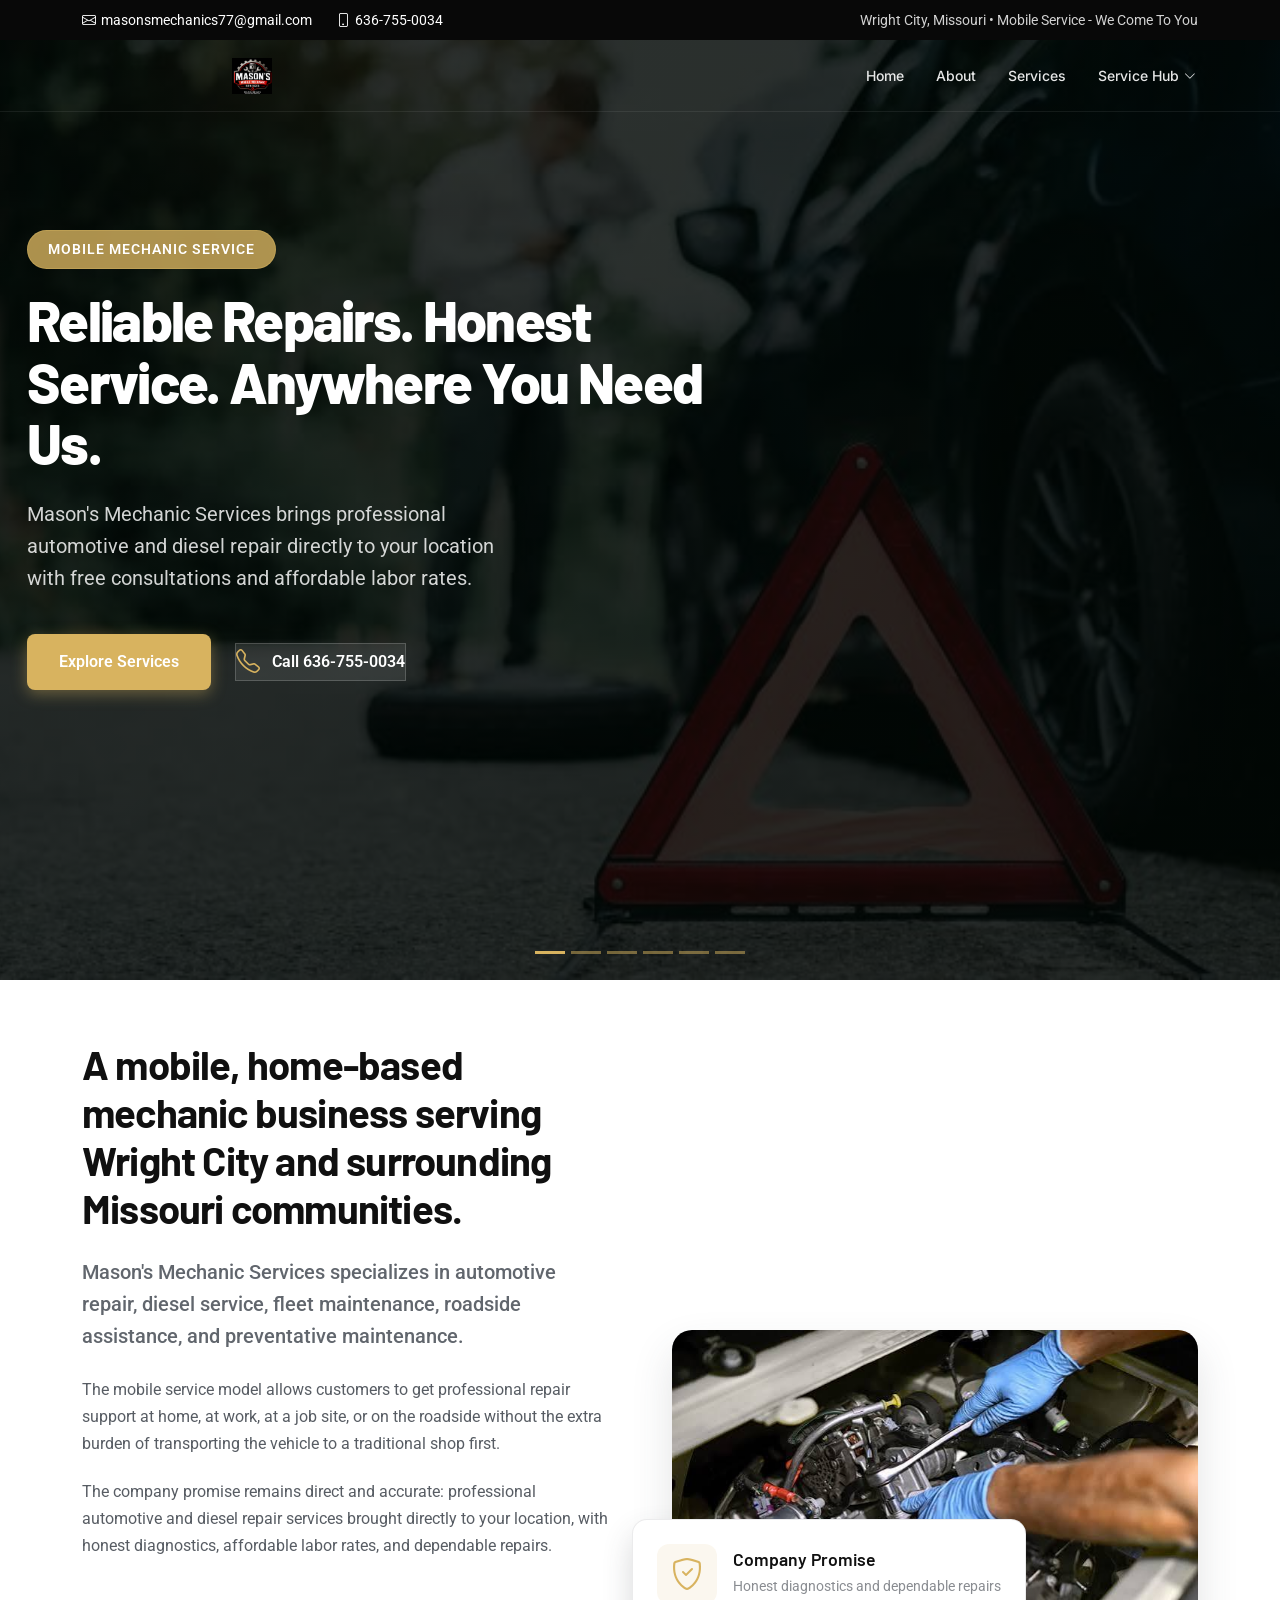
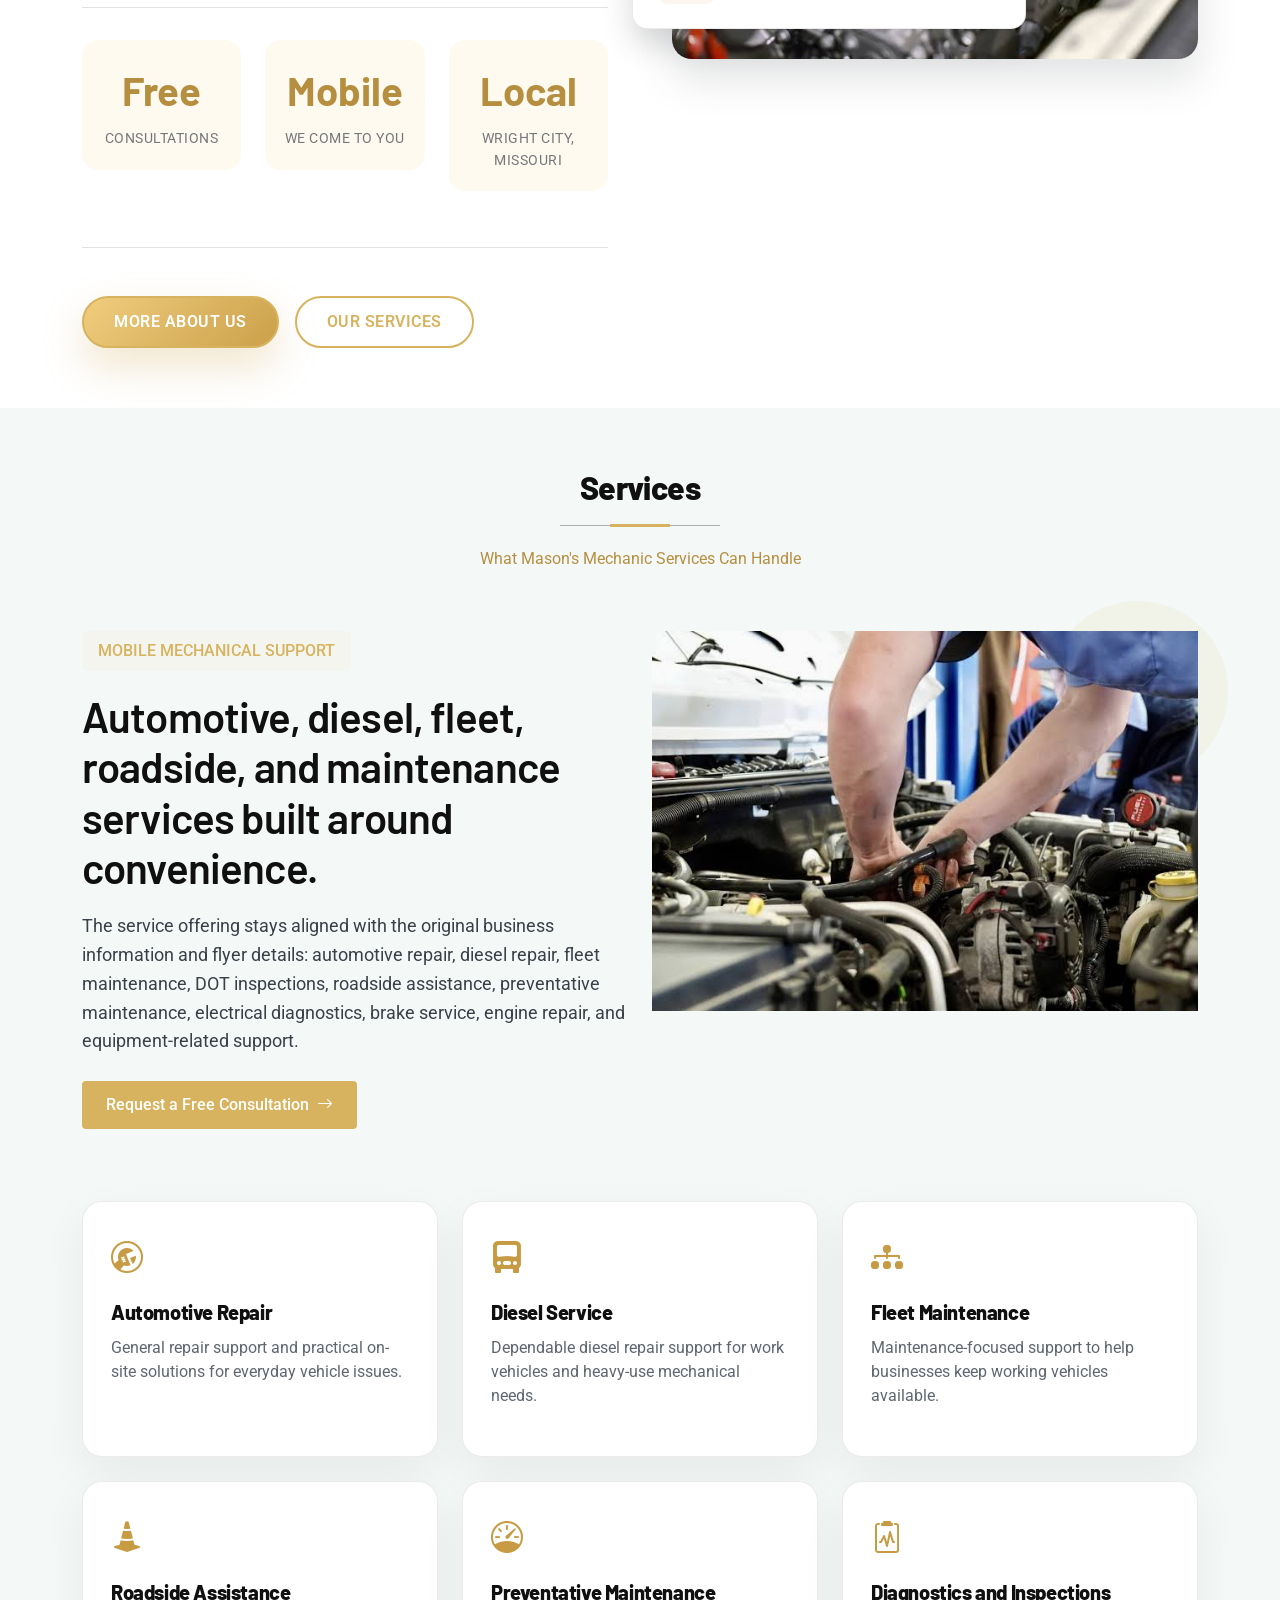
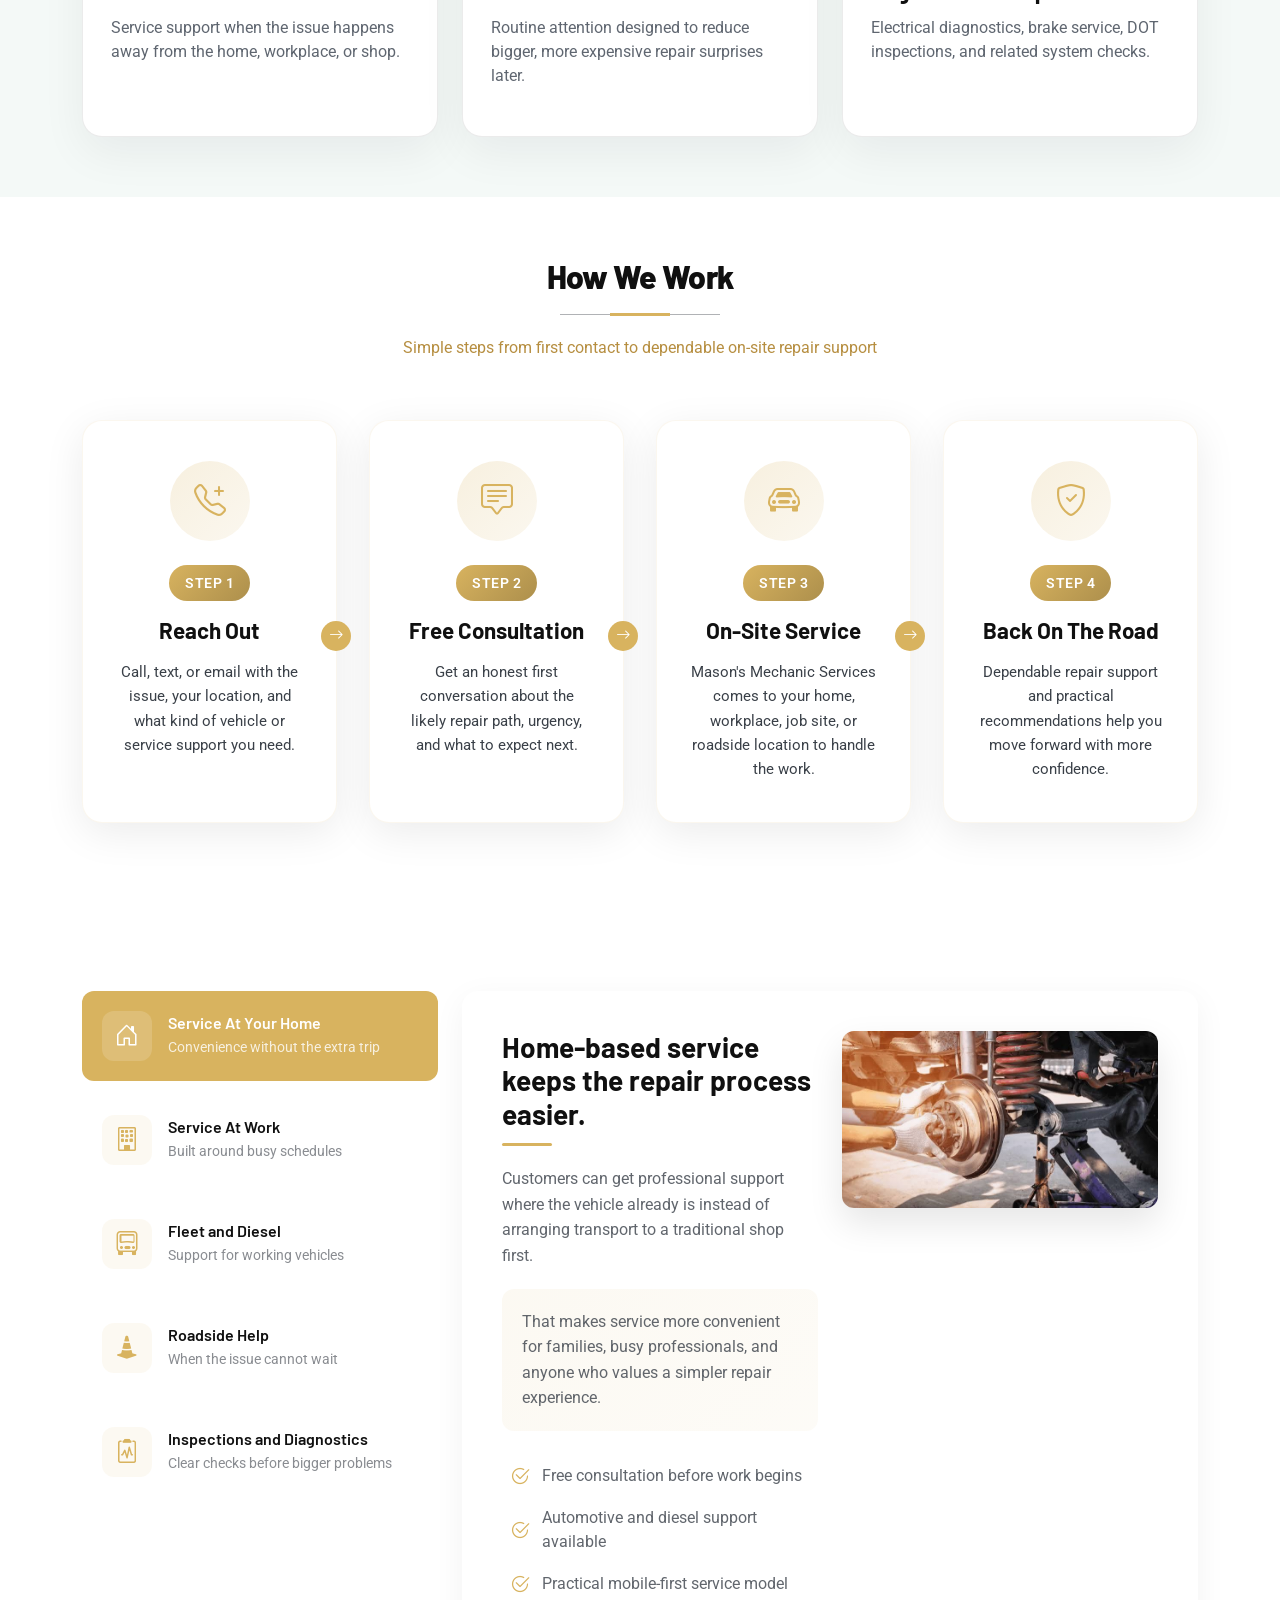
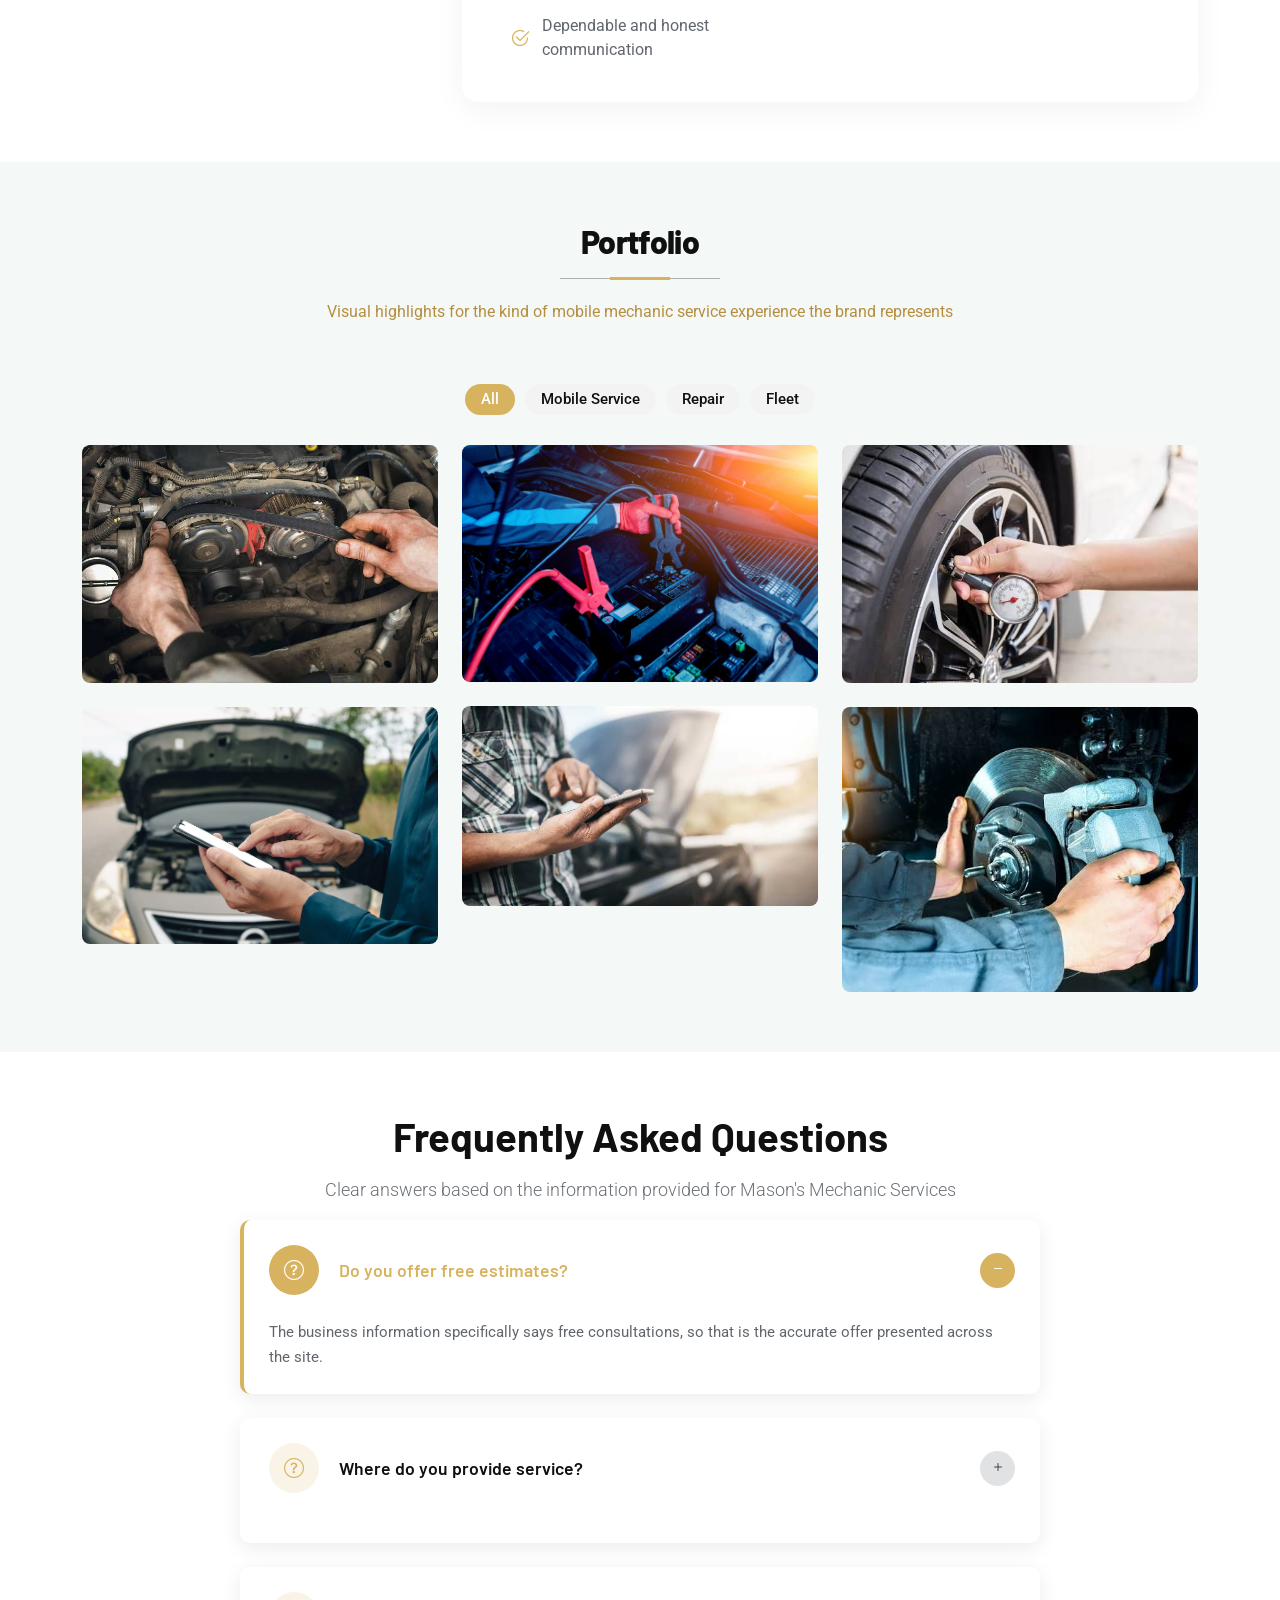
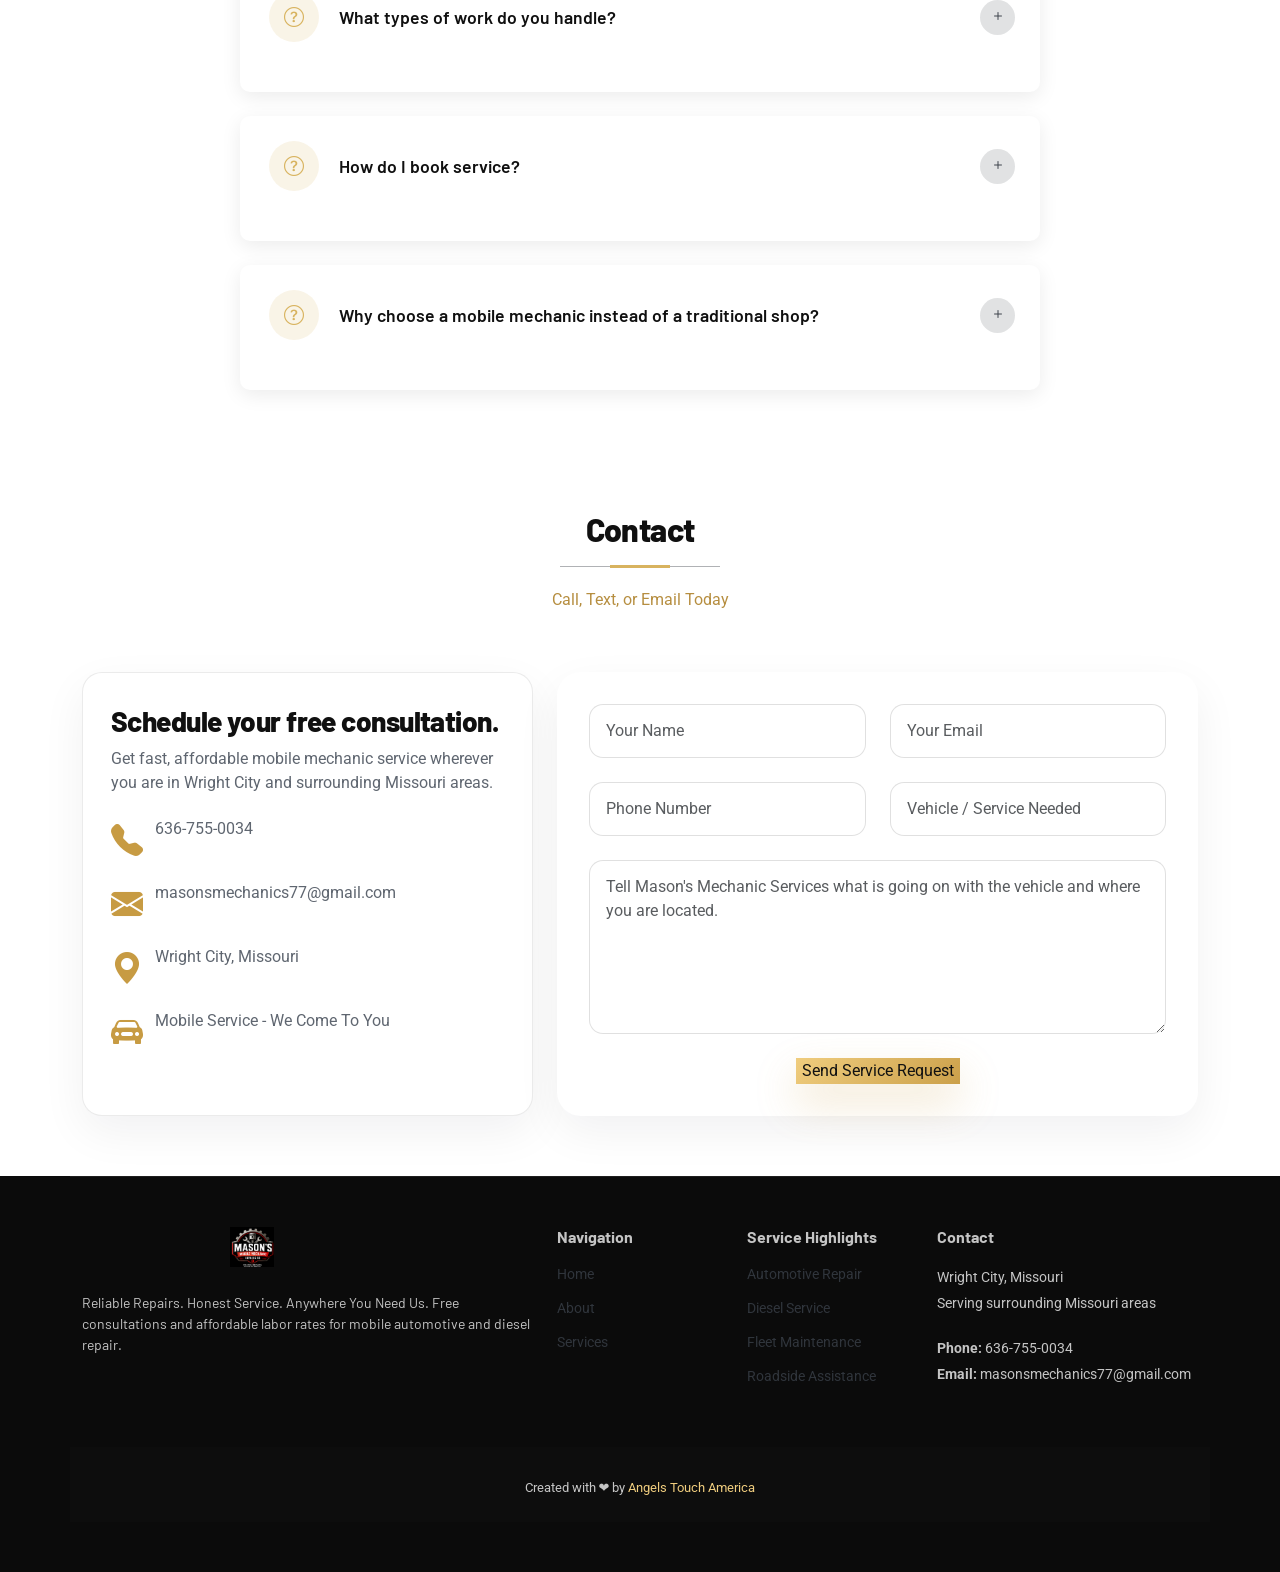
==== commit 0f703acf: "commit" ====
--- a/index.html
+++ b/index.html
@@ -1015,7 +1015,7 @@
         </div>
 
         <div class="container copyright text-center mt-4">
-            <div class="credits">Created with love by <a href="https://angelstouchamerica.com/" target="_blank" rel="noopener noreferrer">Angels Touch America</a></div>
+            <div class="credits">Created with ❤️ by <a href="https://angelstouchamerica.com/" target="_blank" rel="noopener noreferrer">Angels Touch America</a></div>
         </div>
     </footer>
 
--- a/assets/css/main.css
+++ b/assets/css/main.css
@@ -1,7 +1,7 @@
 .mason-site {
     --accent-color: #d8b35f;
     --heading-color: #101010;
-    --default-color: #ccd1db;
+    --default-color: #3a4048;
     --surface-color: #ffffff;
     --contrast-color: #ffffff;
     --nav-hover-color: #d8b35f;
@@ -37,6 +37,22 @@
 
 .mason-site.scrolled .sitename {
     color: #fff;
+}
+
+.mason-brand-logo {
+    width: 340px;
+    height: 340px;
+    object-fit: contain;
+    margin-right: 24px;
+    flex-shrink: 0;
+}
+
+@media (max-width: 576px) {
+    .mason-brand-logo {
+        width: 220px;
+        height: 220px;
+        margin-right: 16px;
+    }
 }
 
 .mason-site .navmenu a,
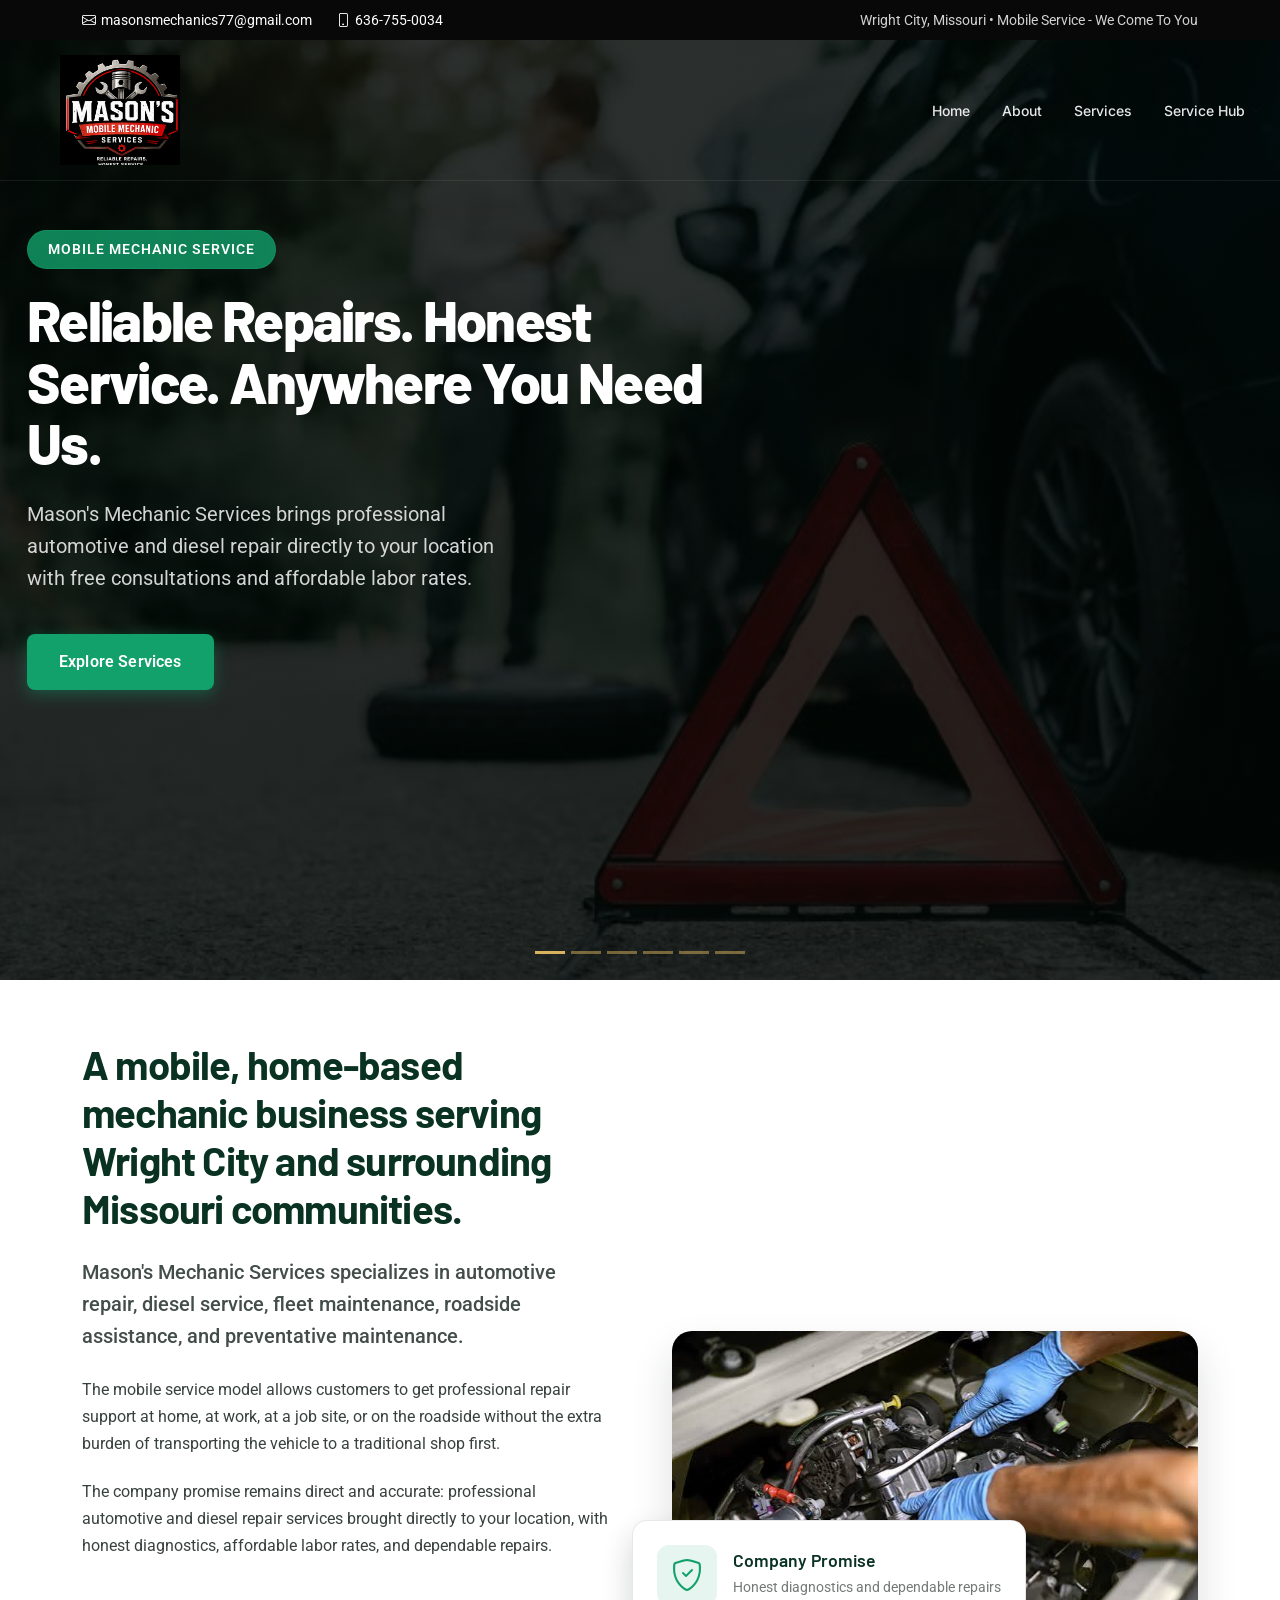
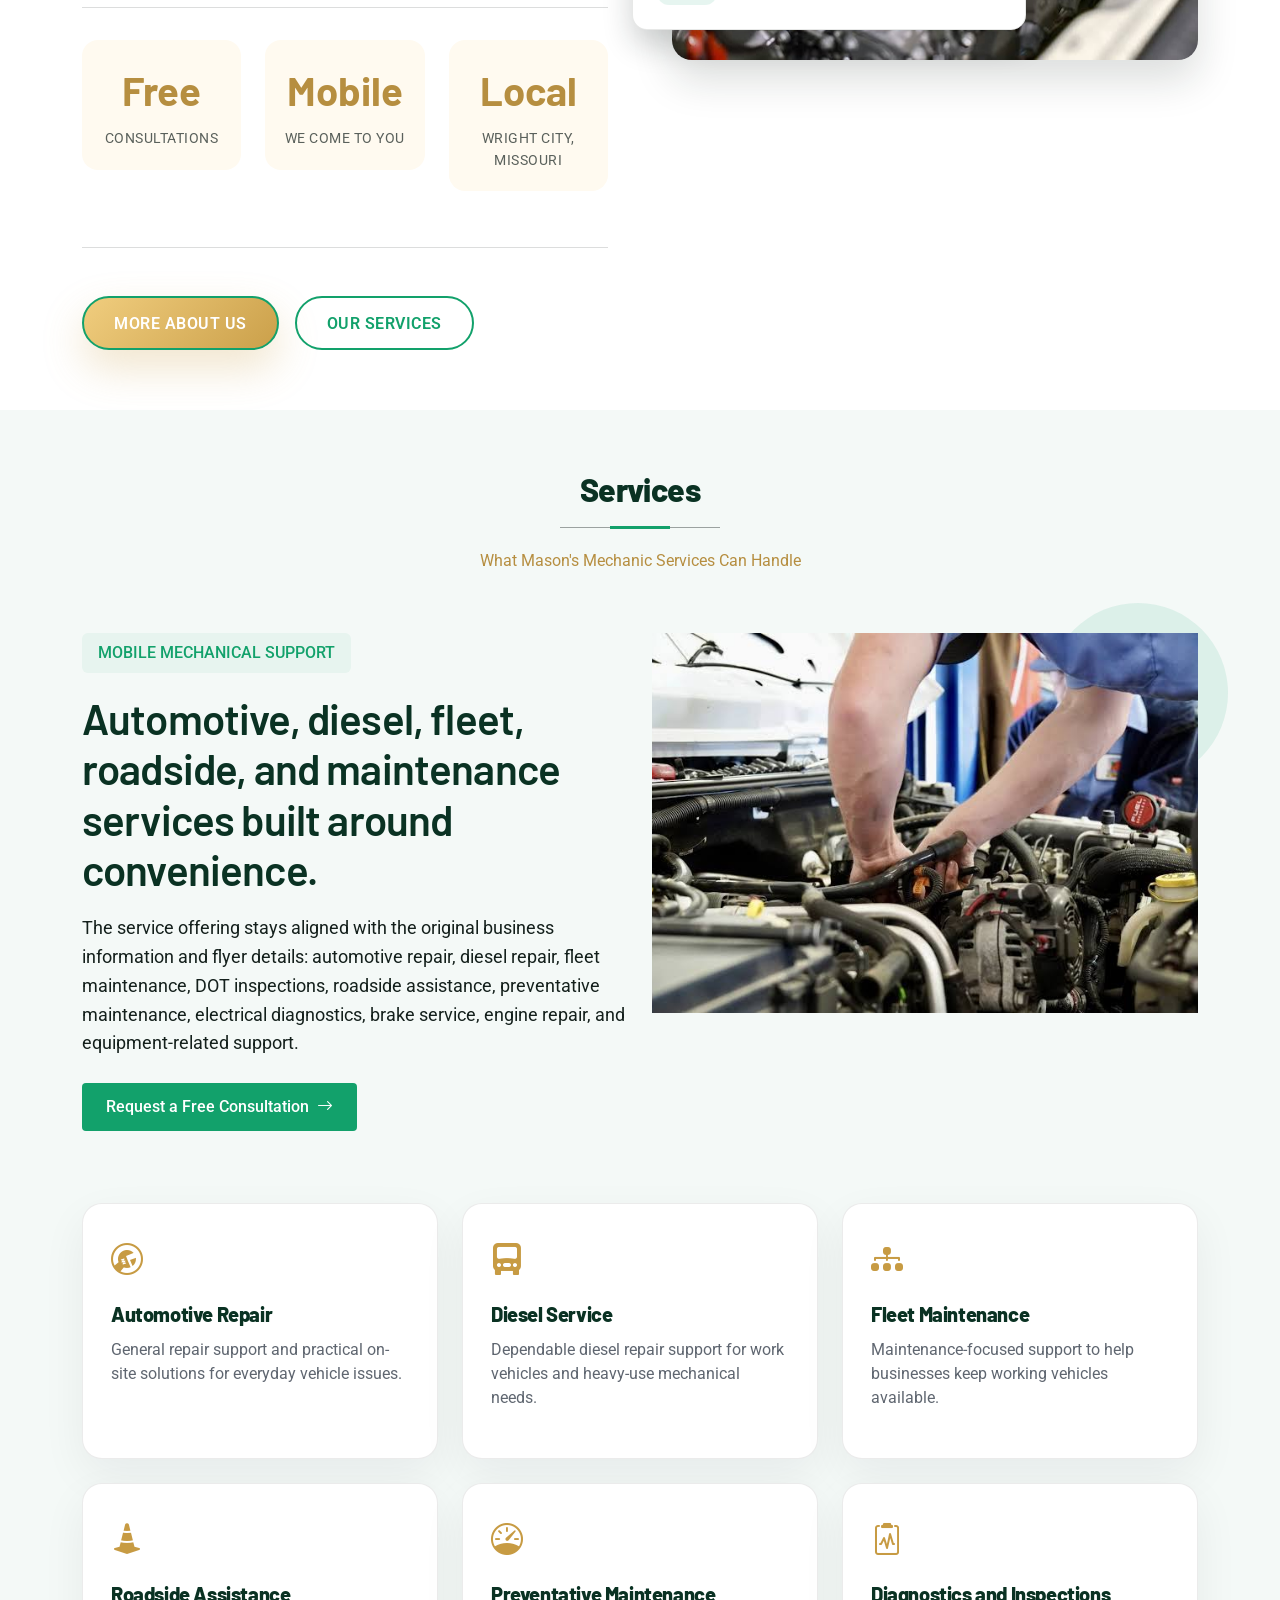
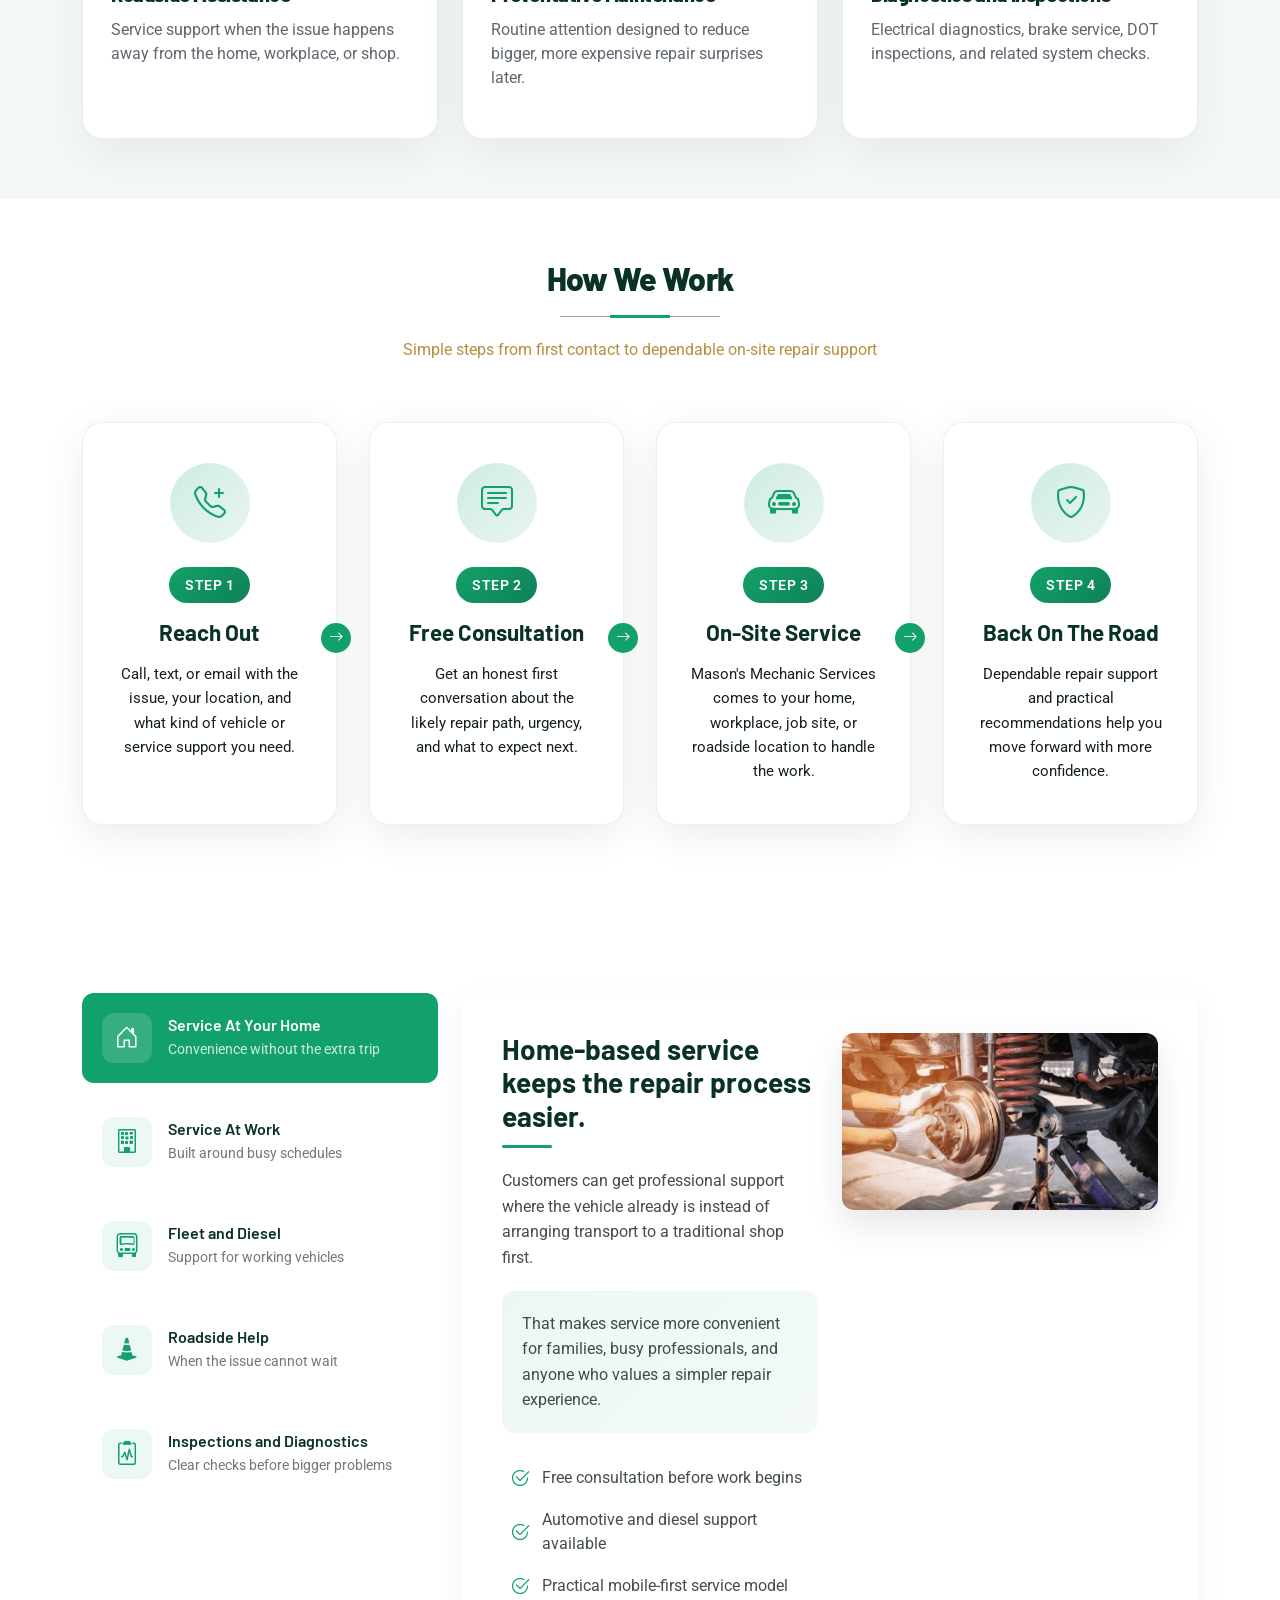
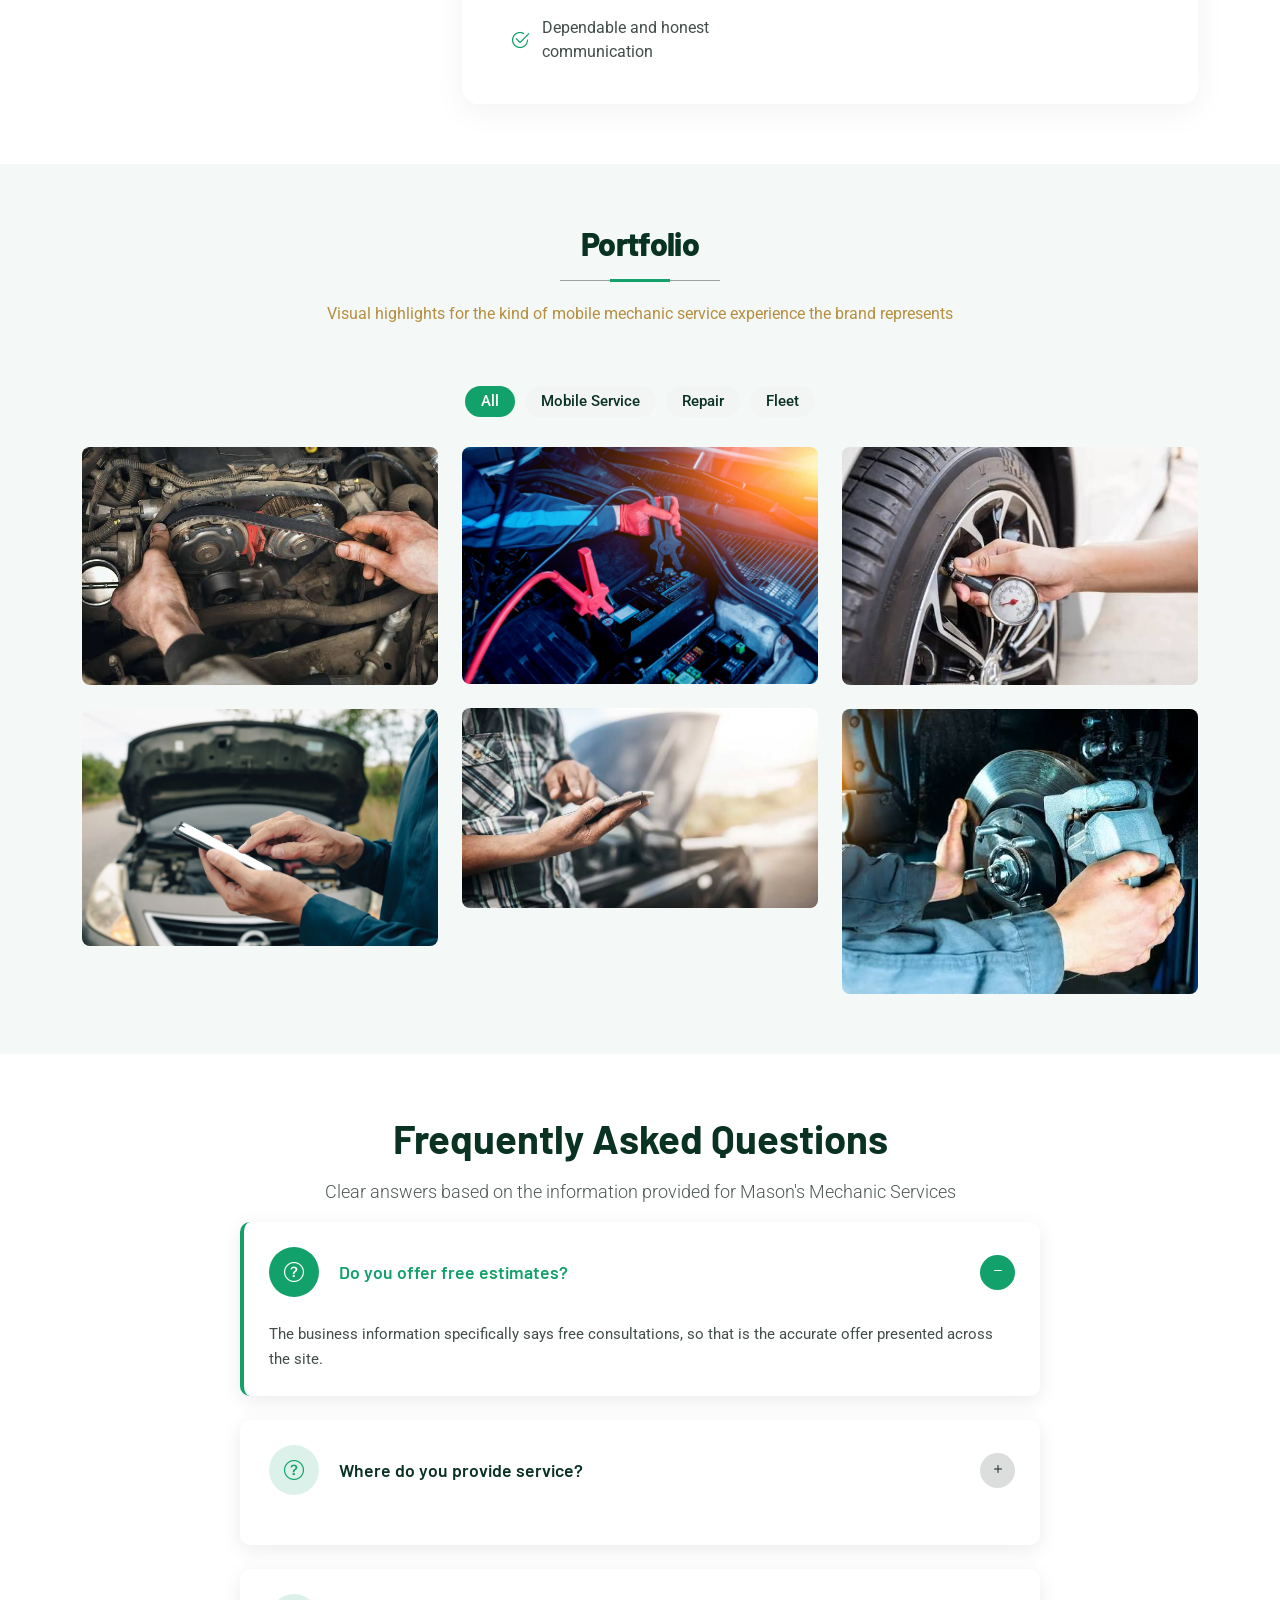
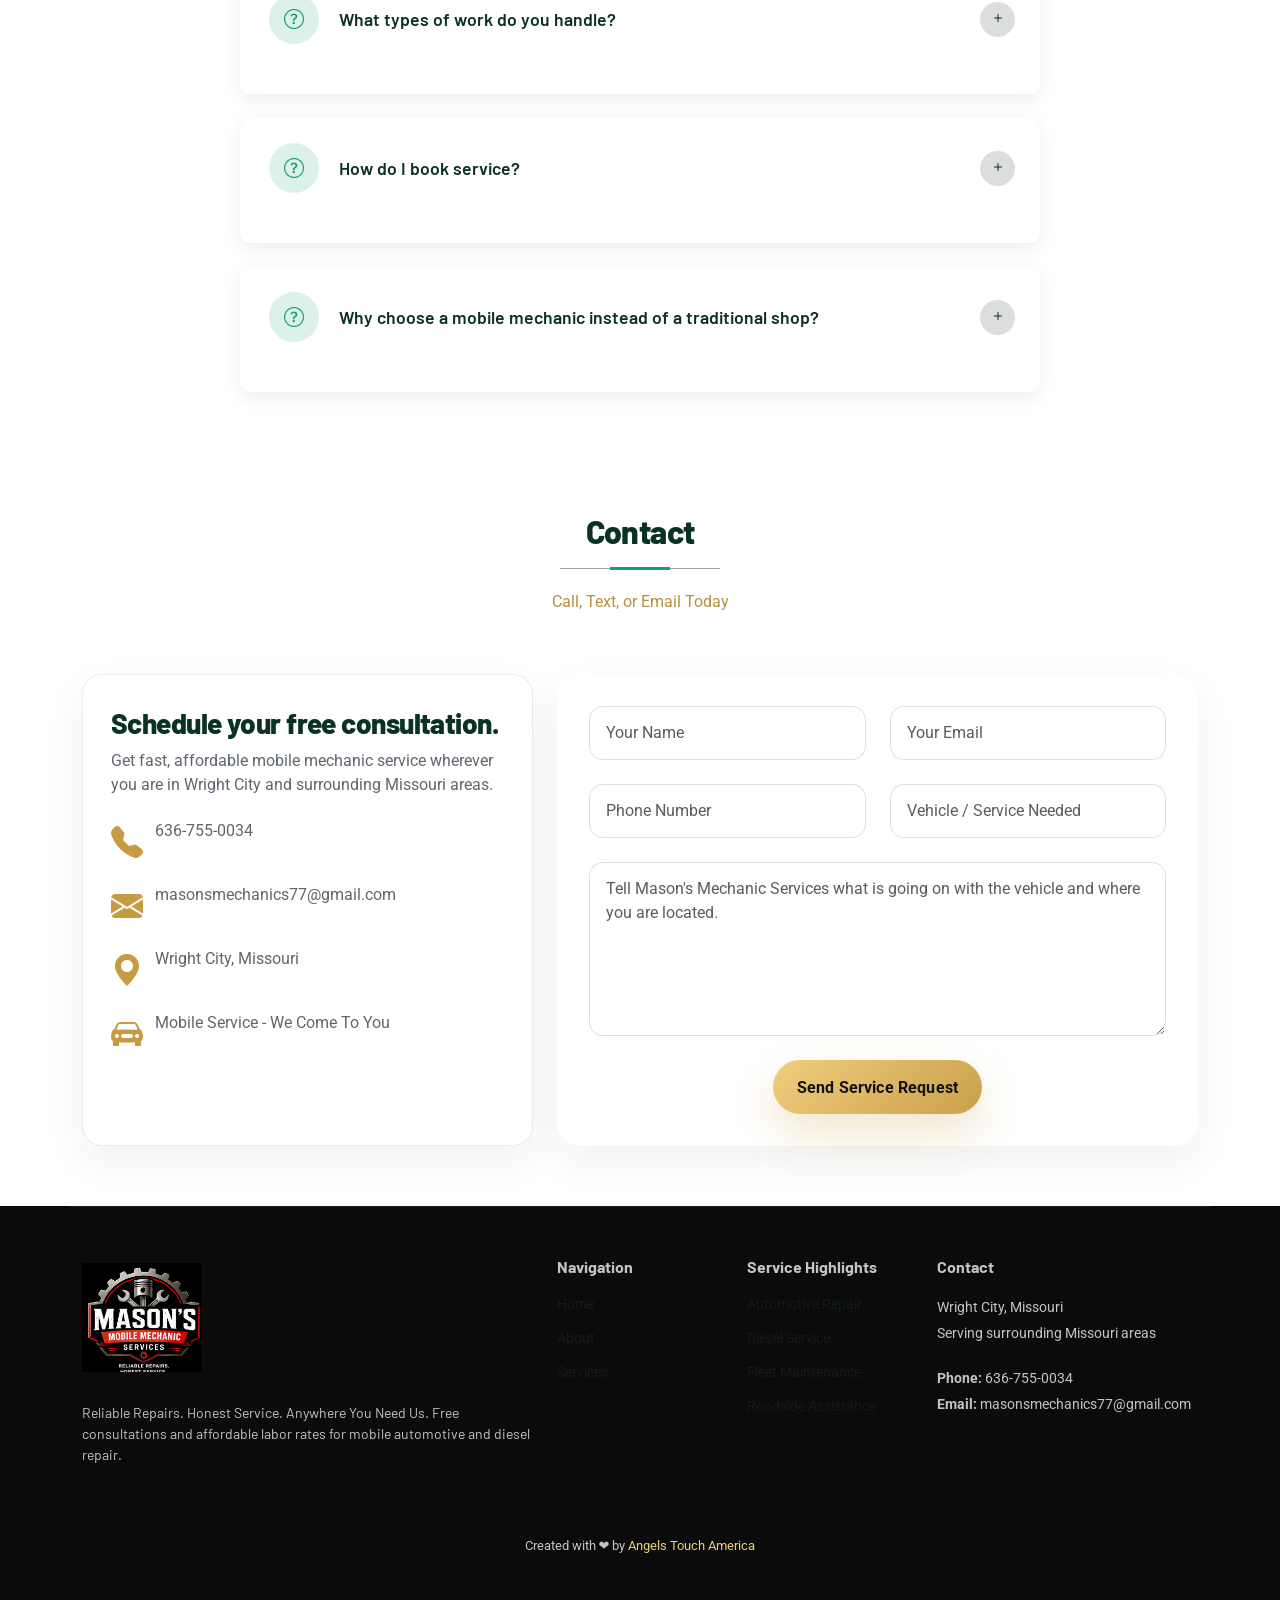
==== commit b75a6164: "commit" ====
--- a/index.html
+++ b/index.html
@@ -301,7 +301,7 @@
                                         <p>Mason's Mechanic Services brings professional automotive and diesel repair directly to your location with free consultations and affordable labor rates.</p>
                                         <div class="hero-actions">
                                             <a href="services.html" class="btn-primary">Explore Services</a>
-                                            <a href="tel:6367550034" class="btn-secondary"><i class="bi bi-telephone"></i><span>Call 636-755-0034</span></a>
+
                                         </div>
                                     </div>
                                 </div>
@@ -1038,4 +1038,4 @@
     <script src="assets/js/main.js"></script>
 </body>
 
-</html>
+</html>
--- a/assets/css/main.css
+++ b/assets/css/main.css
@@ -1,4 +1,4 @@
-.mason-site {
+.on-site {
     --accent-color: #d8b35f;
     --heading-color: #101010;
     --default-color: #3a4048;
@@ -23,6 +23,20 @@
     transition: background-color 0.3s ease, border-color 0.3s ease, backdrop-filter 0.3s ease;
 }
 
+.mason-site .branding .container {
+    max-width: 100%;
+    padding-left: 3.75rem !important;
+    padding-right: clamp(0.45rem, 1.5vw, 1rem) !important;
+    justify-content: flex-start !important;
+}
+
+.mason-site .branding .logo {
+    margin-right: auto;
+    margin-left: 0 !important;
+    padding-left: 0 !important;
+    justify-content: flex-start !important;
+}
+
 .mason-site.scrolled .branding {
     background: rgba(8, 8, 8, 0.74);
     backdrop-filter: blur(14px);
@@ -40,18 +54,39 @@
 }
 
 .mason-brand-logo {
-    width: 340px;
-    height: 340px;
     object-fit: contain;
-    margin-right: 24px;
+    margin-right: 0;
     flex-shrink: 0;
-}
-
-@media (max-width: 576px) {
-    .mason-brand-logo {
-        width: 220px;
-        height: 220px;
-        margin-right: 16px;
+    display: block;
+}
+
+@media (max-width: 1199px) {
+    .mason-site .branding .container {
+        padding-left: 1.5rem !important;
+    }
+
+    .mason-site .header .logo img,
+    .mason-site .branding .logo img,
+    .mason-site img.mason-brand-logo {
+        width: 80px !important;
+        height: 80px !important;
+        max-height: none !important;
+        max-width: none !important;
+        margin-right: 0 !important;
+        object-fit: contain;
+    }
+}
+
+@media (min-width: 1200px) {
+    .mason-site .header .logo img,
+    .mason-site .branding .logo img,
+    .mason-site img.mason-brand-logo {
+        width: 120px;
+        height: 120px;
+        max-height: none !important;
+        max-width: none !important;
+        margin-right: 0 !important;
+        object-fit: contain;
     }
 }
 
@@ -148,6 +183,18 @@
     color: #111;
     border: none;
     box-shadow: 0 18px 42px rgba(203, 160, 74, 0.28);
+    display: inline-flex;
+    align-items: center;
+    justify-content: center;
+    gap: 0.55rem;
+    min-height: 54px;
+    padding: 0.95rem 1.5rem;
+    border-radius: 999px;
+    font-weight: 700;
+    font-size: 0.98rem;
+    letter-spacing: 0.01em;
+    text-decoration: none;
+    transition: transform 0.28s ease, box-shadow 0.28s ease, filter 0.28s ease, background 0.28s ease;
 }
 
 .mason-hero-carousel .btn-secondary,
@@ -156,6 +203,42 @@
     background: rgba(255, 255, 255, 0.08);
     border: 1px solid rgba(255, 255, 255, 0.18);
     color: #fff;
+    display: inline-flex;
+    align-items: center;
+    justify-content: center;
+    gap: 0.55rem;
+    min-height: 54px;
+    padding: 0.95rem 1.5rem;
+    border-radius: 999px;
+    font-weight: 700;
+    font-size: 0.98rem;
+    letter-spacing: 0.01em;
+    text-decoration: none;
+    transition: transform 0.28s ease, box-shadow 0.28s ease, background-color 0.28s ease, border-color 0.28s ease;
+}
+
+.mason-hero-carousel .btn-primary:hover,
+.mason-site .btn-primary:hover,
+.mason-site .php-email-form button[type=submit]:hover,
+.mason-hero-carousel .btn-secondary:hover,
+.mason-site .btn-outline:hover,
+.mason-site .btn-secondary:hover {
+    transform: translateY(-2px);
+}
+
+.mason-hero-carousel .btn-primary:hover,
+.mason-site .btn-primary:hover,
+.mason-site .php-email-form button[type=submit]:hover {
+    box-shadow: 0 22px 48px rgba(203, 160, 74, 0.34);
+    filter: saturate(1.05) brightness(1.02);
+}
+
+.mason-hero-carousel .btn-secondary:hover,
+.mason-site .btn-outline:hover,
+.mason-site .btn-secondary:hover {
+    background: rgba(255, 255, 255, 0.16);
+    border-color: rgba(240, 205, 126, 0.5);
+    box-shadow: 0 18px 36px rgba(0, 0, 0, 0.12);
 }
 
 .mason-hero-carousel .carousel-indicators [data-bs-target] {
@@ -605,7 +688,7 @@
 }
 
 .header .branding {
-    min-height: 60px;
+    min-height: 92px;
     padding: 10px 0;
 }
 
@@ -769,11 +852,17 @@
 /* Mobile Navigation */
 
 @media (max-width: 1199px) {
+    .mason-site .branding .container {
+        padding-right: 0.6rem !important;
+    }
+    .mason-site .navmenu {
+        margin-left: auto !important;
+    }
     .mobile-nav-toggle {
         color: var(--nav-color);
         font-size: 28px;
         line-height: 0;
-        margin-right: 10px;
+        margin-right: 0;
         cursor: pointer;
         transition: color 0.3s;
     }
@@ -1126,12 +1215,11 @@
         line-height: 1.5;
         margin-bottom: 15px;
     }
-
-.mason-site .navmenu .megamenu-2 .product-link:hover small,
-.mason-site .navmenu .megamenu-2 .resource-category:hover p,
-.mason-site .navmenu .megamenu-2 .featured-banner .banner-content:hover .banner-info p {
-    color: #fff799 !important;
-}
+    .mason-site .navmenu .megamenu-2 .product-link:hover small,
+    .mason-site .navmenu .megamenu-2 .resource-category:hover p,
+    .mason-site .navmenu .megamenu-2 .featured-banner .banner-content:hover .banner-info p {
+        color: #fff799 !important;
+    }
     .navmenu .megamenu-2 .tab-content .resources-layout .resource-categories .resource-category .resource-link {
         color: var(--accent-color);
         font-size: 13px;
@@ -5789,3 +5877,267 @@
 .hero.section.mason-hero-carousel>.carousel {
     width: 100%;
 }
+
+@media (max-width: 767.98px) {
+    .hero.section.mason-hero-carousel,
+    .hero.section.mason-hero-carousel .carousel,
+    .hero.section.mason-hero-carousel .carousel-inner,
+    .hero.section.mason-hero-carousel .carousel-item {
+        min-height: 92svh;
+    }
+    .hero.section.mason-hero-carousel .carousel-item {
+        display: block;
+        position: relative;
+        overflow: hidden;
+        background: radial-gradient(circle at top right, rgba(216, 179, 95, 0.22), transparent 30%), linear-gradient(180deg, #060606 0%, #111111 52%, #f7f3ec 52%, #f7f3ec 100%);
+    }
+    .hero.section.mason-hero-carousel .hero-background {
+        position: absolute;
+        inset: 0 0 auto 0;
+        height: 46%;
+        overflow: hidden;
+        border-bottom-left-radius: 36px;
+        border-bottom-right-radius: 36px;
+    }
+    .hero.section.mason-hero-carousel .hero-background img {
+        object-fit: cover;
+        object-position: center 32%;
+        transform: scale(1);
+        background: #080808;
+    }
+    .hero.section.mason-hero-carousel .hero-background .overlay {
+        background: linear-gradient(180deg, rgba(5, 5, 5, 0.16) 0%, rgba(5, 5, 5, 0.1) 35%, rgba(5, 5, 5, 0.78) 100%);
+    }
+    .hero.section.mason-hero-carousel .container {
+        padding-left: 1.1rem;
+        padding-right: 1.1rem;
+        position: relative;
+        z-index: 2;
+    }
+    .hero.section.mason-hero-carousel .row.min-vh-100 {
+        min-height: 92svh !important;
+        align-items: flex-end !important;
+        padding-top: 7rem;
+        padding-bottom: 1.6rem;
+    }
+    .hero.section.mason-hero-carousel .hero-content {
+        max-width: 100%;
+        margin: 0 auto;
+        text-align: left;
+        padding: 1.35rem 1.2rem 1.25rem;
+        border-radius: 30px;
+        background: rgba(255, 255, 255, 0.94);
+        border: 1px solid rgba(17, 17, 17, 0.06);
+        box-shadow: 0 28px 70px rgba(14, 18, 29, 0.18);
+        backdrop-filter: blur(12px);
+    }
+    .hero.section.mason-hero-carousel .hero-content h1 {
+        color: #111111;
+        font-size: clamp(1.55rem, 5.4vw, 2.05rem);
+        line-height: 1.05;
+        margin-bottom: 0.75rem;
+        letter-spacing: -0.04em;
+    }
+    .hero.section.mason-hero-carousel .hero-content p {
+        font-size: 0.88rem;
+        line-height: 1.58;
+        margin-bottom: 1.15rem;
+        color: #4b525b;
+    }
+    .hero.section.mason-hero-carousel .hero-badge {
+        display: inline-flex;
+        align-items: center;
+        font-size: 0.66rem;
+        padding: 0.46rem 0.82rem;
+        margin-bottom: 0.8rem;
+        border-radius: 999px;
+        letter-spacing: 0.08em;
+        text-transform: uppercase;
+        background: rgba(216, 179, 95, 0.14);
+        border-color: rgba(216, 179, 95, 0.26);
+        color: #9b7428;
+    }
+    .hero.section.mason-hero-carousel .hero-actions {
+        display: flex;
+        justify-content: flex-start;
+        gap: 0.7rem;
+        flex-wrap: wrap;
+    }
+    .hero.section.mason-hero-carousel .hero-actions .btn-primary,
+    .hero.section.mason-hero-carousel .hero-actions .btn-secondary {
+        flex: 1 1 calc(50% - 0.35rem);
+        min-width: 0;
+        max-width: none;
+        min-height: 48px;
+        padding: 0.82rem 1rem;
+        font-size: 0.84rem;
+    }
+    .hero.section.mason-hero-carousel .hero-actions .btn-secondary {
+        background: #111111;
+        border-color: #111111;
+        color: #ffffff;
+        box-shadow: 0 16px 34px rgba(17, 17, 17, 0.18);
+    }
+    .hero.section.mason-hero-carousel .carousel-indicators {
+        bottom: 47%;
+        margin-bottom: 0;
+        gap: 0.32rem;
+    }
+    .hero.section.mason-hero-carousel .carousel-indicators [data-bs-target] {
+        width: 8px;
+        height: 8px;
+        border-radius: 999px;
+        opacity: 0.5;
+    }
+    .hero.section.mason-hero-carousel .carousel-indicators .active {
+        width: 24px;
+        opacity: 1;
+    }
+    html {
+        font-size: 14px;
+    }
+    body {
+        font-size: 0.9rem;
+        line-height: 1.6;
+    }
+    p,
+    li,
+    label,
+    input,
+    textarea,
+    select,
+    .form-control,
+    .section-title p,
+    .lead,
+    .subtitle,
+    .mason-site .content p,
+    .mason-site .mason-service-panel p,
+    .mason-site .mason-contact-card p,
+    .mason-site .mason-contact-card li {
+        font-size: 0.9rem !important;
+        line-height: 1.6;
+    }
+    h1,
+    .mason-inner-hero h1 {
+        font-size: clamp(1.8rem, 6vw, 2.35rem) !important;
+        line-height: 1.12;
+    }
+    h2,
+    .mason-site .content h2,
+    .mason-site .section-title h2,
+    .mason-site .services-content h2 {
+        font-size: clamp(1.45rem, 5vw, 1.95rem) !important;
+        line-height: 1.2;
+    }
+    h3,
+    .mason-site .mason-contact-card h3 {
+        font-size: clamp(1.25rem, 4.7vw, 1.65rem) !important;
+    }
+    h4,
+    .mason-site .mason-service-panel h4 {
+        font-size: 1.05rem !important;
+        line-height: 1.3;
+    }
+    h5 {
+        font-size: 0.92rem !important;
+    }
+    .mason-site .btn-primary,
+    .mason-site .btn-secondary,
+    .mason-site .btn-outline,
+    .mason-site .php-email-form button[type=submit] {
+        min-height: 48px;
+        padding: 0.82rem 1.2rem;
+        font-size: 0.9rem !important;
+        width: auto;
+    }
+    .cta-wrapper,
+    .hero-actions {
+        gap: 0.75rem;
+    }
+}
+
+@media (max-width: 1199px) {
+    .mobile-nav-toggle,
+    .mobile-nav-active .mobile-nav-toggle {
+        color: #111111 !important;
+    }
+    .mason-site .navmenu ul {
+        background: #ffffff;
+        box-shadow: 0 18px 50px rgba(0, 0, 0, 0.14);
+        border-radius: 18px;
+        border: 1px solid rgba(17, 17, 17, 0.08);
+    }
+    .mason-site .navmenu a,
+    .mason-site .navmenu a:focus,
+    .mason-site .navmenu .dropdown ul a,
+    .mason-site .navmenu .megamenu-2 .mobile-megamenu li a,
+    .mason-site .navmenu a i,
+    .mason-site .navmenu a:focus i,
+    .mason-site .navmenu .megamenu-2>a,
+    .mason-site .navmenu .megamenu-2>a:focus {
+        color: #111111 !important;
+    }
+    .mason-site .navmenu a:hover,
+    .mason-site .navmenu .active,
+    .mason-site .navmenu .active:focus,
+    .mason-site .navmenu li:hover>a {
+        color: #111111 !important;
+    }
+    .mason-site .navmenu .toggle-dropdown {
+        color: #111111 !important;
+    }
+    .mason-site .navmenu a i,
+    .mason-site .navmenu a:focus i,
+    .mason-site .navmenu .active i,
+    .mason-site .navmenu .active:focus i {
+        background: rgba(17, 17, 17, 0.06) !important;
+        color: #111111 !important;
+        transform: none !important;
+    }
+    .mason-site .navmenu .dropdown>.dropdown-active,
+    .mason-site .navmenu .megamenu-2 .mobile-megamenu.dropdown-active {
+        background: rgba(17, 17, 17, 0.03) !important;
+    }
+}
+
+border: 1px solid rgba(17,
+17,
+17,
+0.08);
+
+}
+.mason-site .navmenu a,
+.mason-site .navmenu a:focus,
+.mason-site .navmenu .dropdown ul a,
+.mason-site .navmenu .megamenu-2 .mobile-megamenu li a,
+.mason-site .navmenu a i,
+.mason-site .navmenu a:focus i,
+.mason-site .navmenu .megamenu-2>a,
+.mason-site .navmenu .megamenu-2>a:focus {
+    color: #111111 !important;
+}
+.mason-site .navmenu a:hover,
+.mason-site .navmenu .active,
+.mason-site .navmenu .active:focus,
+.mason-site .navmenu li:hover>a {
+    color: #111111 !important;
+}
+.mason-site .navmenu .toggle-dropdown {
+    color: #111111 !important;
+}
+.mason-site .navmenu a i,
+.mason-site .navmenu a:focus i,
+.mason-site .navmenu .active i,
+.mason-site .navmenu .active:focus i {
+    background: rgba(17, 17, 17, 0.06) !important;
+    color: #111111 !important;
+    transform: none !important;
+}
+.mason-site .navmenu .dropdown>.dropdown-active,
+.mason-site .navmenu .megamenu-2 .mobile-megamenu.dropdown-active {
+    background: rgba(17, 17, 17, 0.03) !important;
+}
+
+}
+
+}
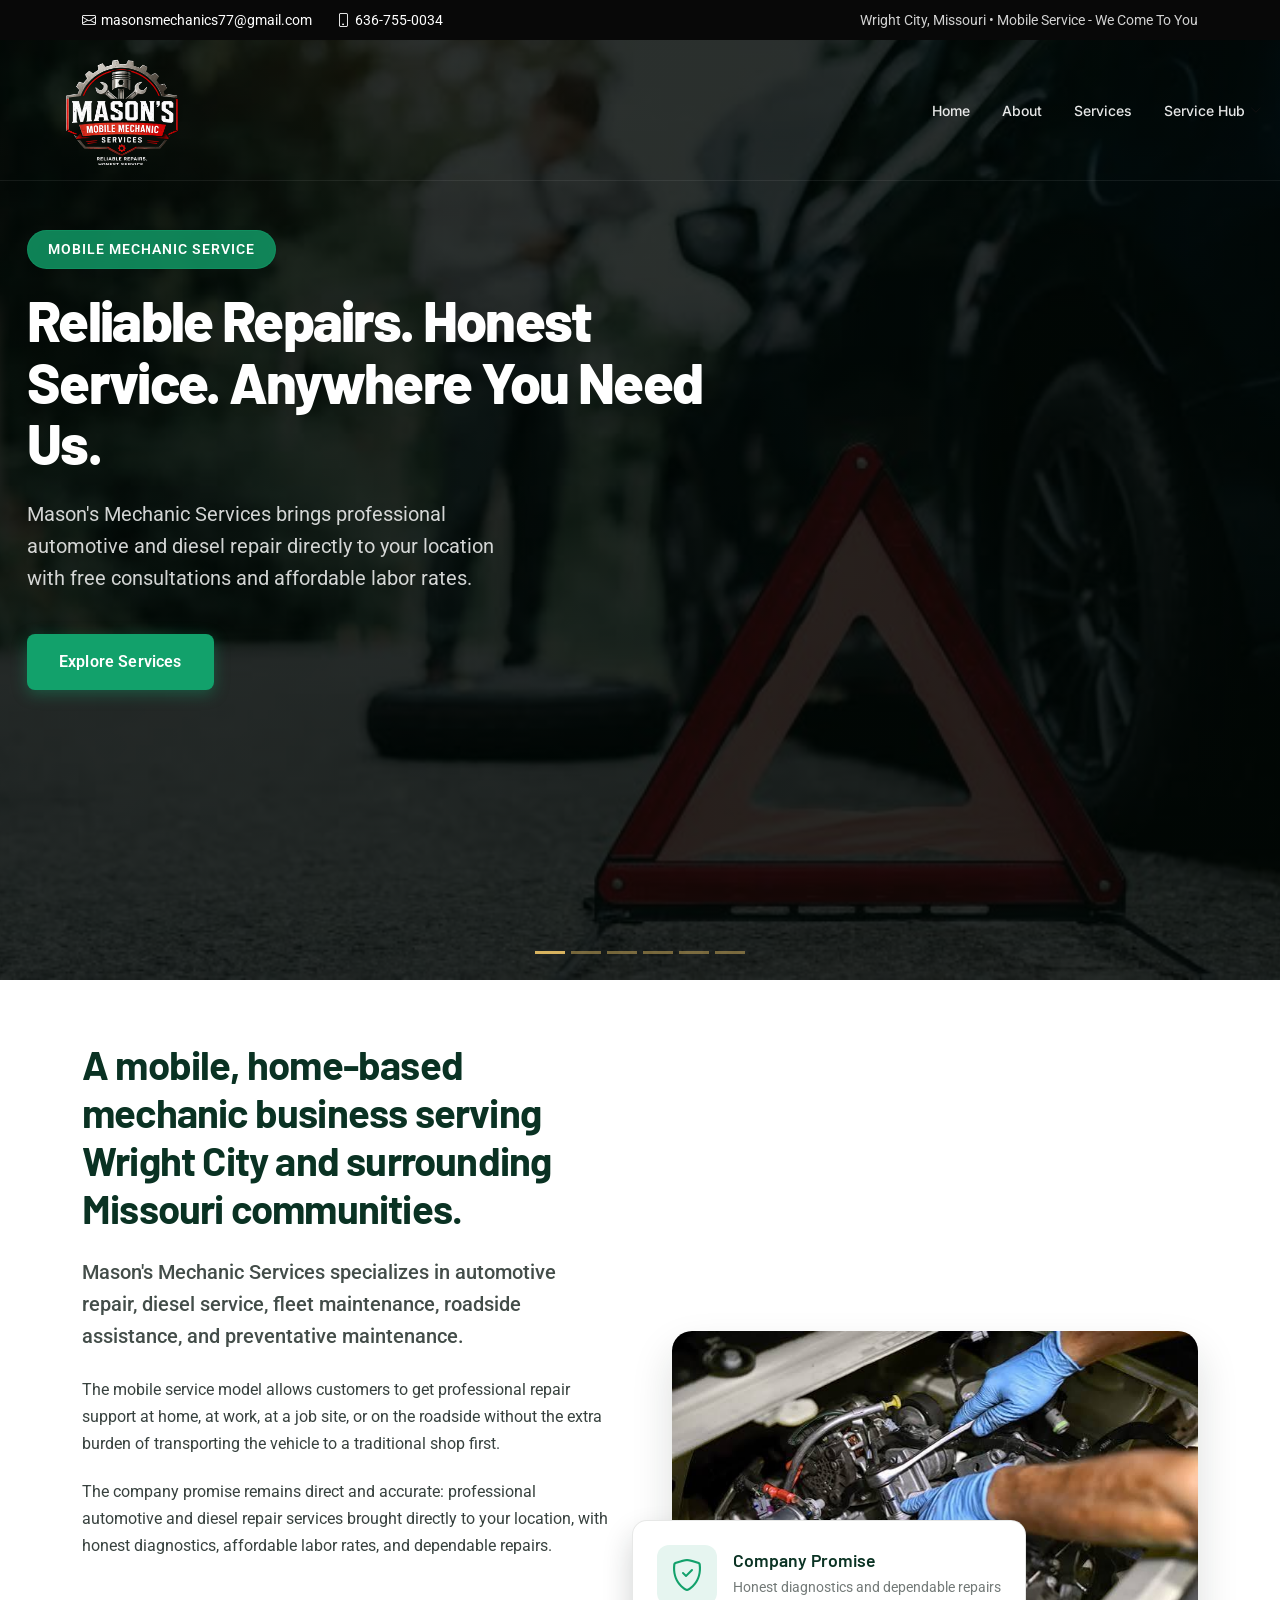
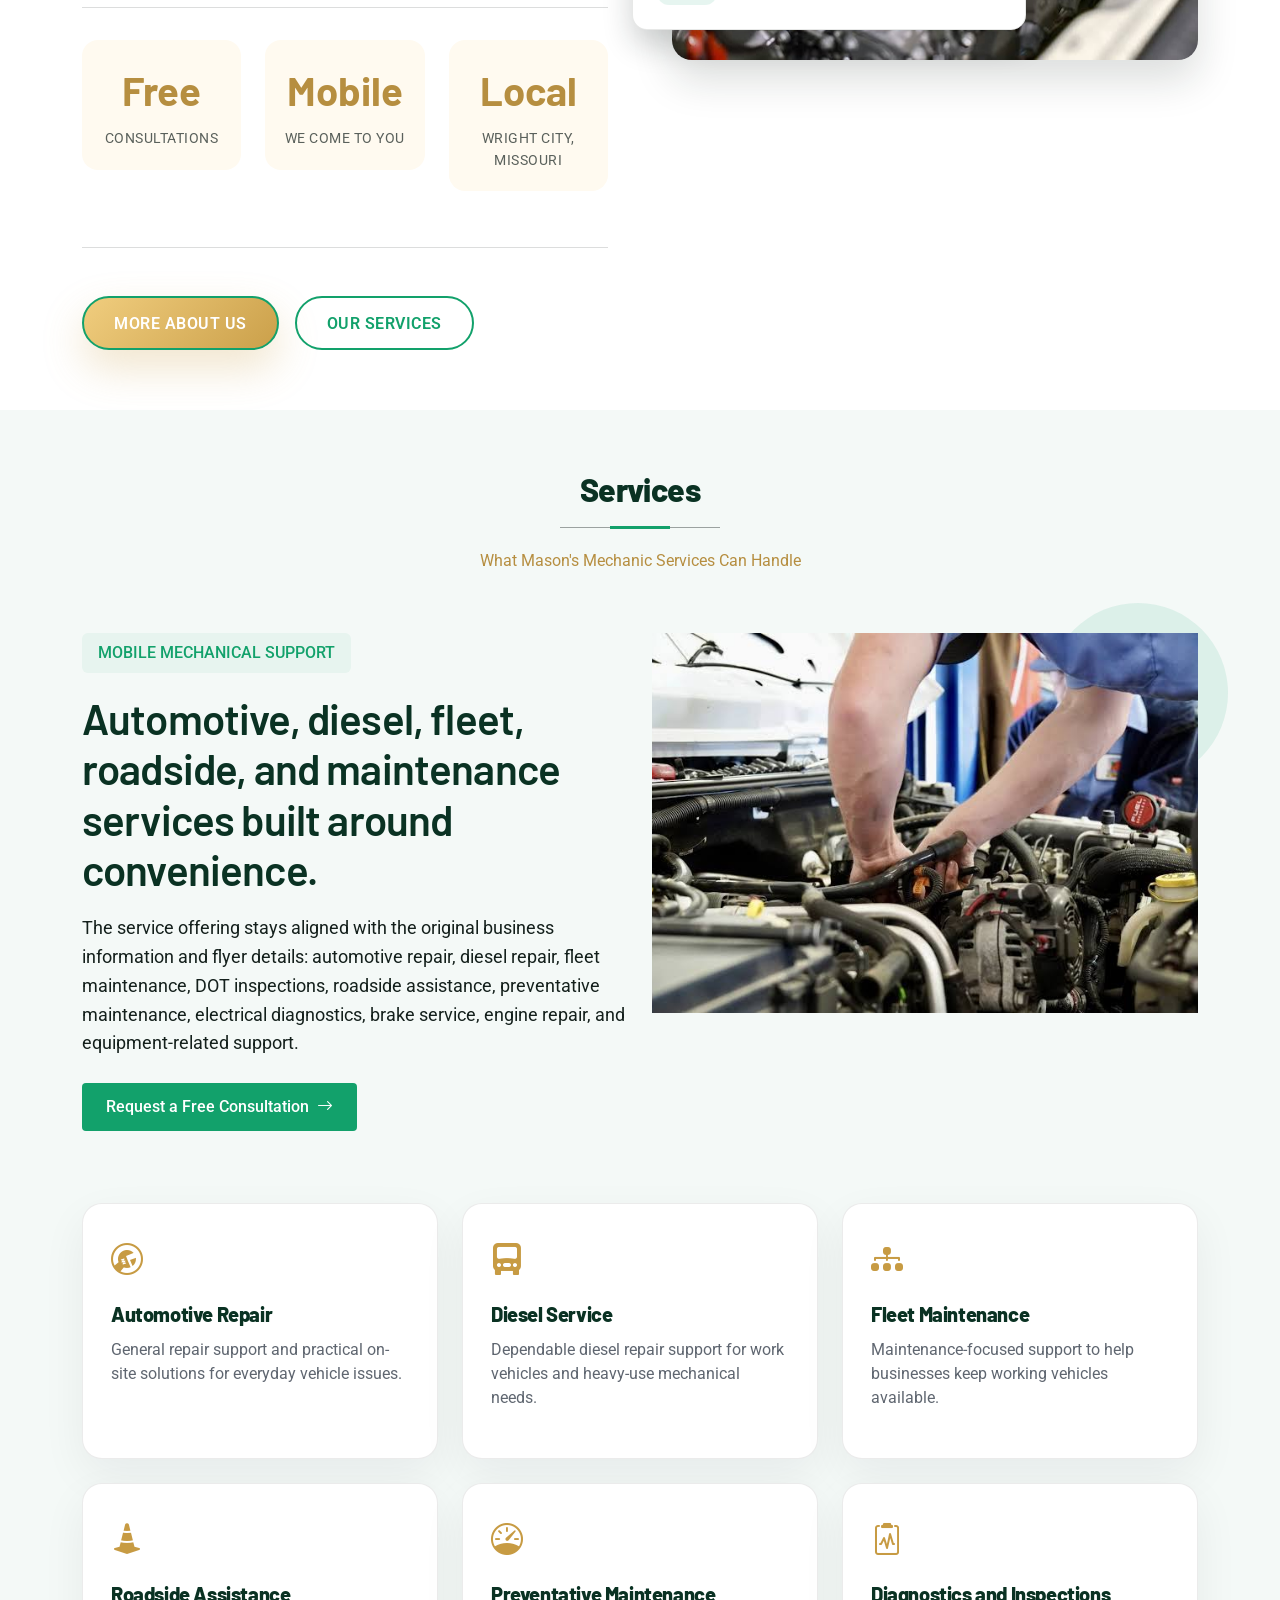
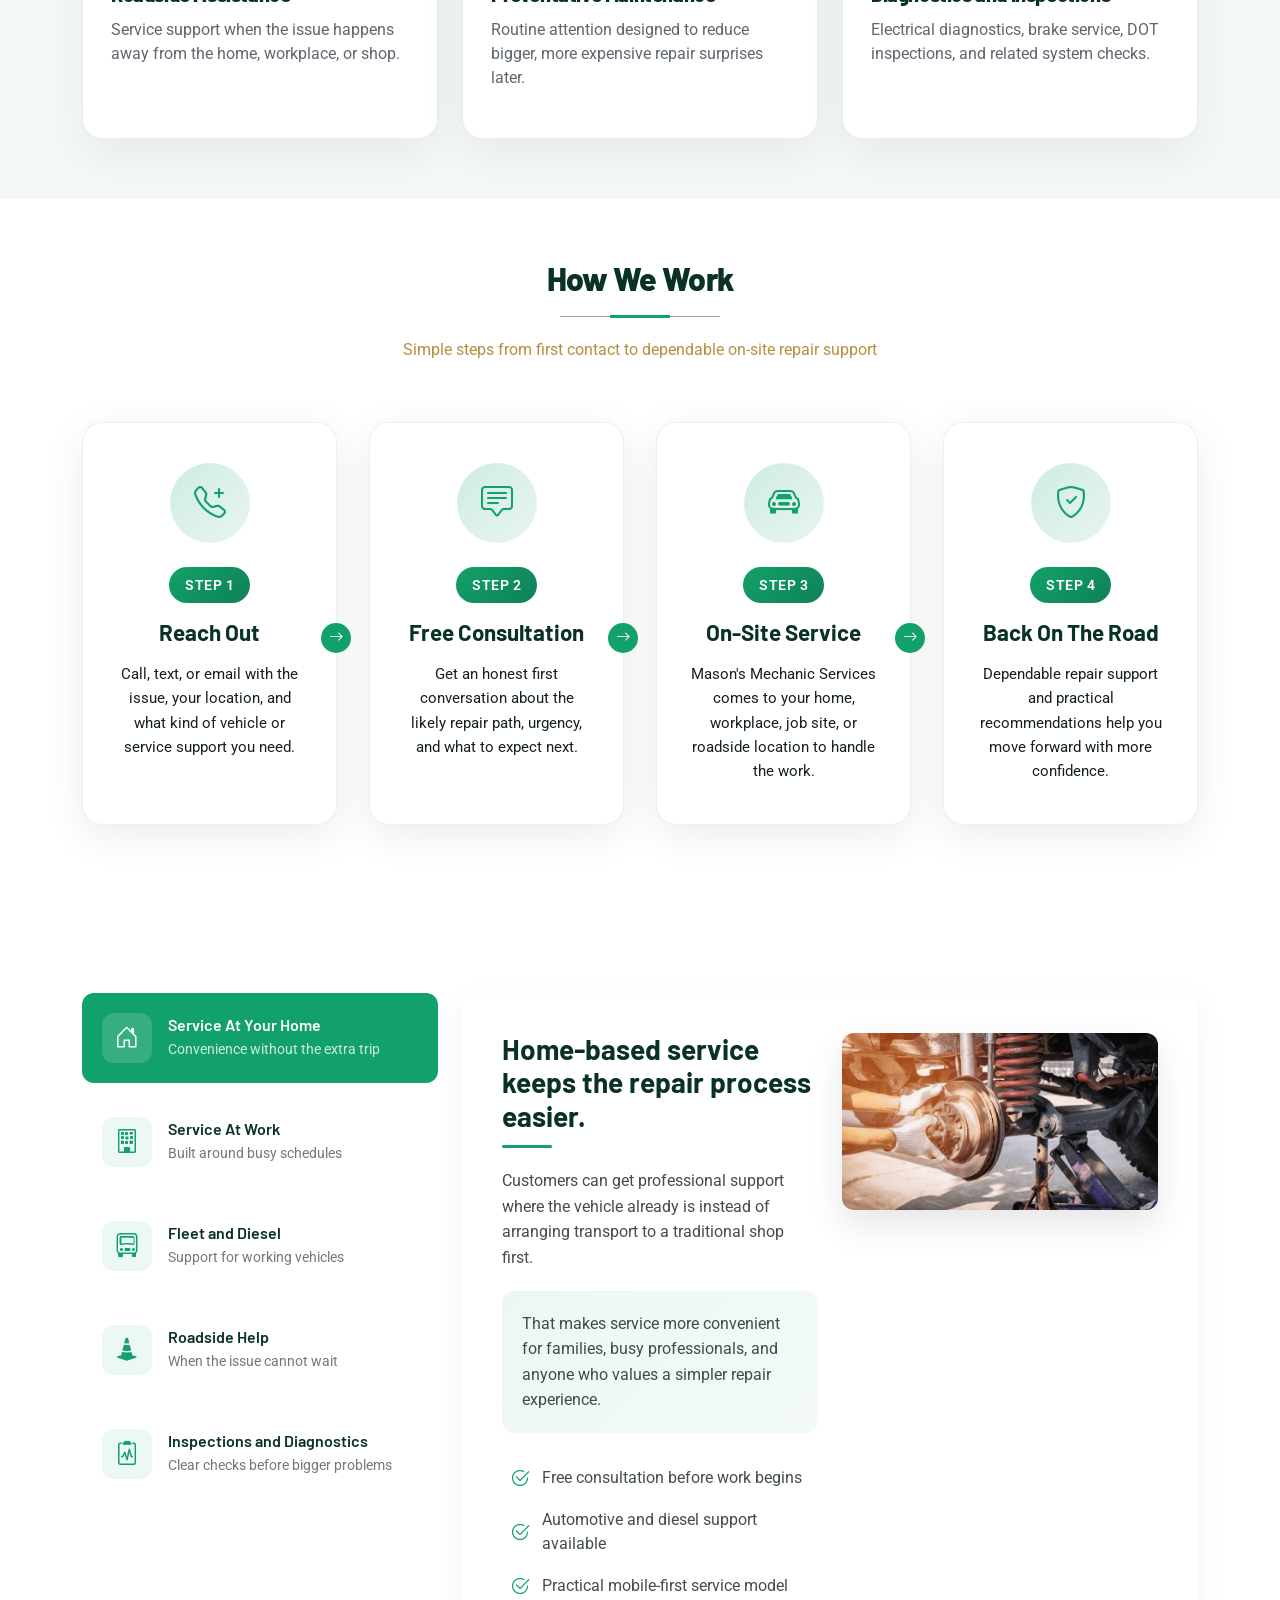
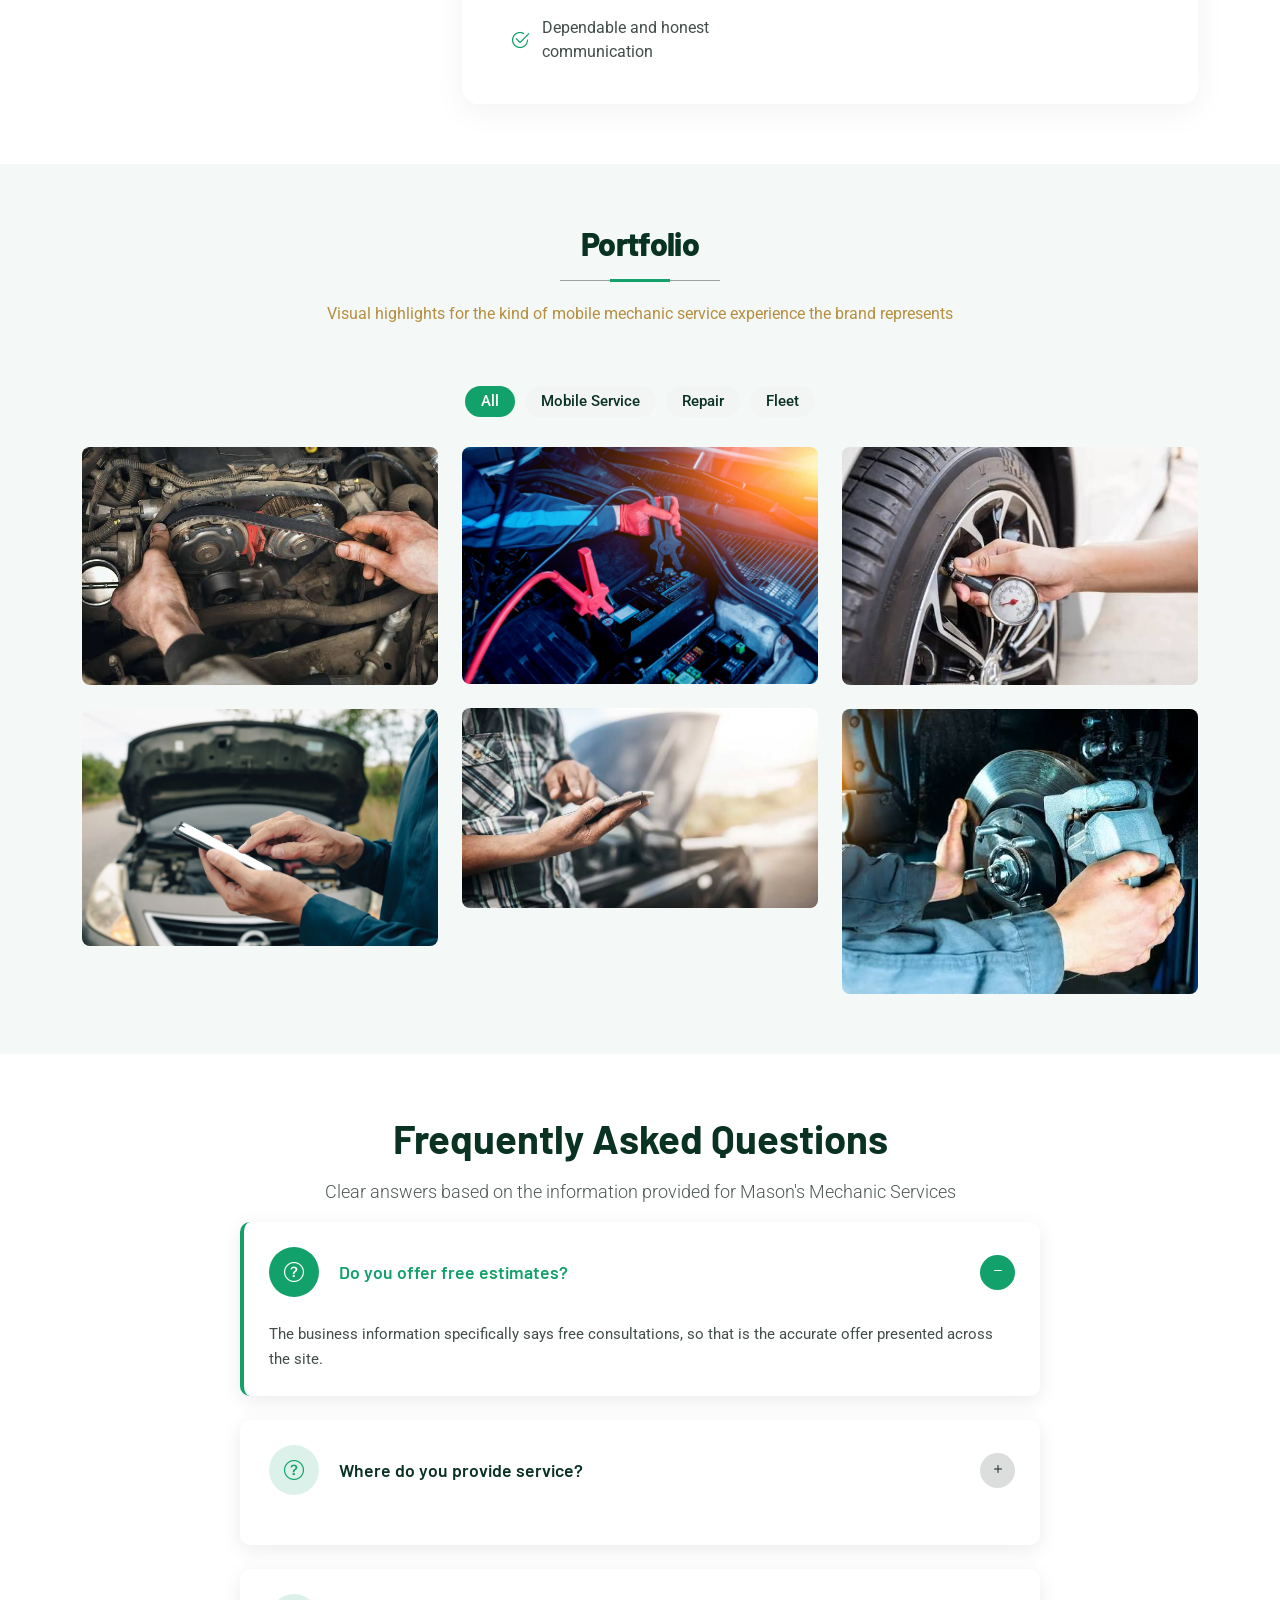
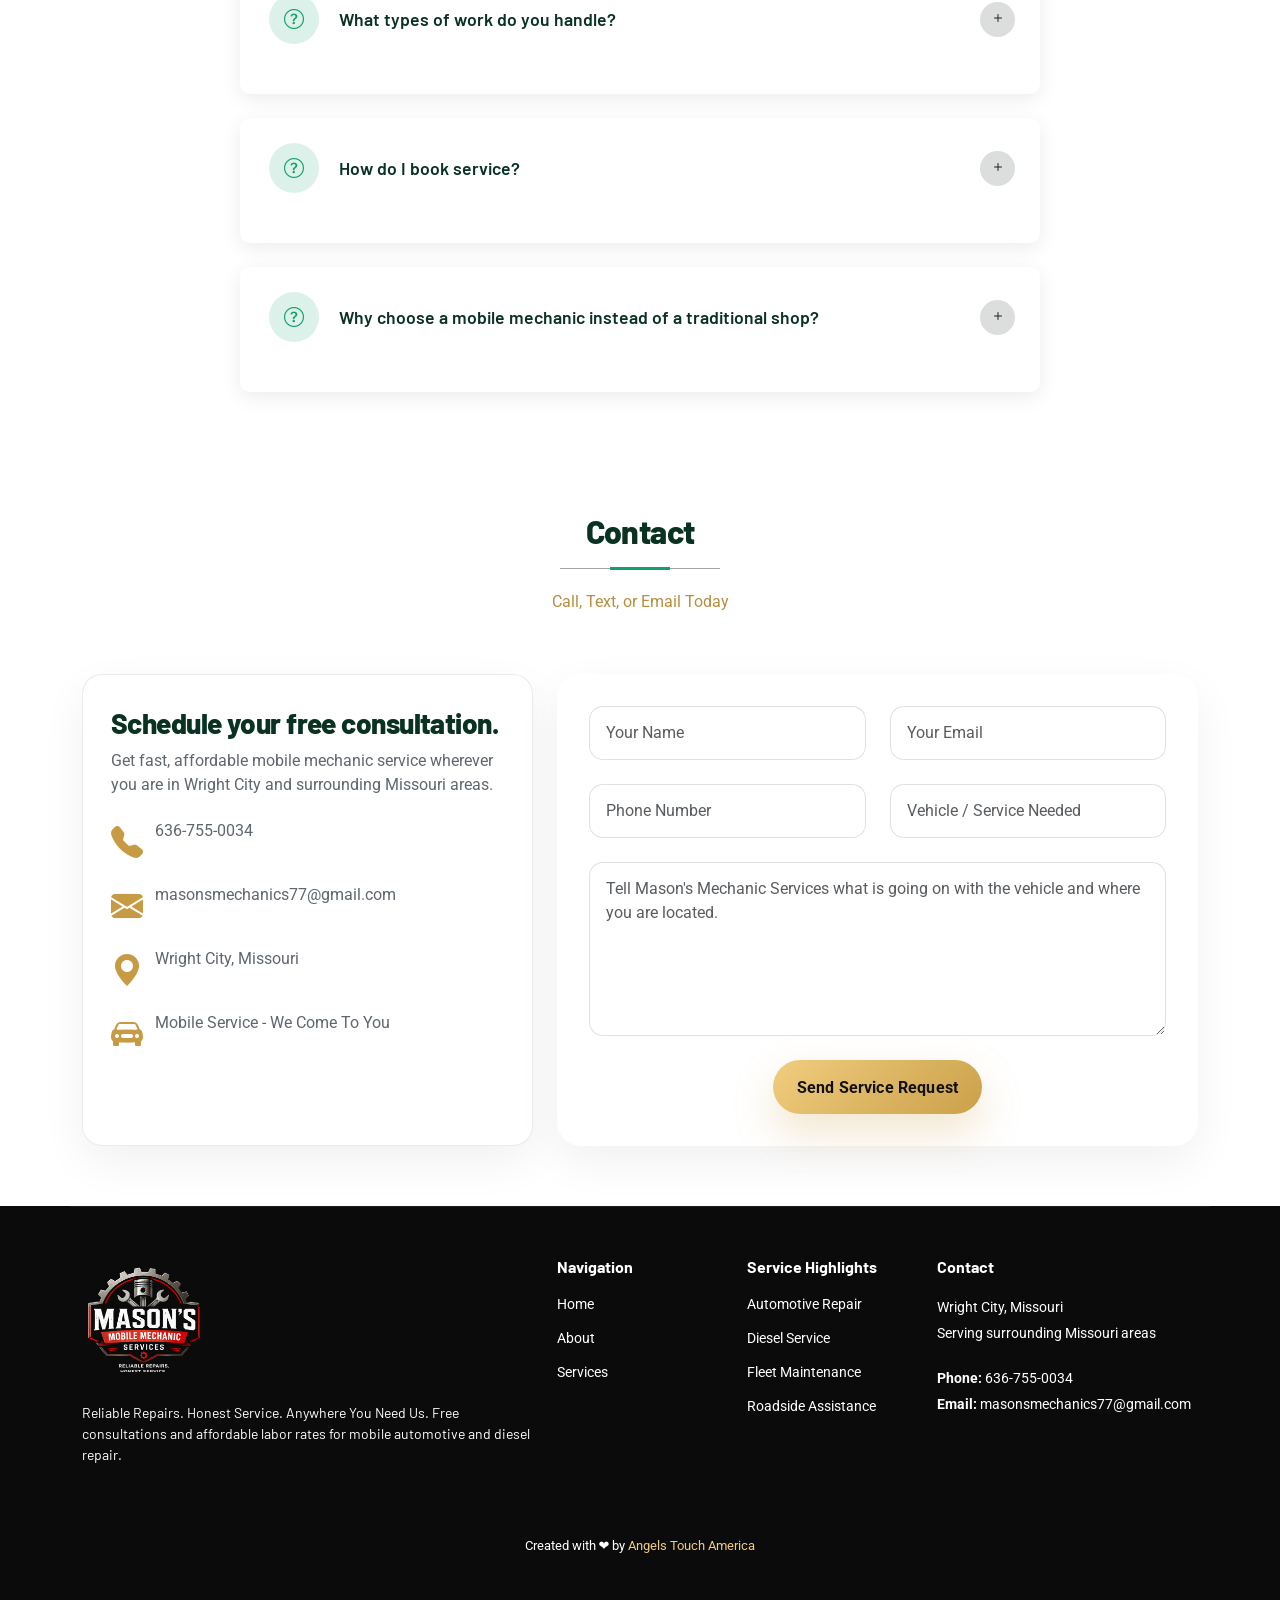
==== commit 5a41b189: "commit" ====
--- a/index.html
+++ b/index.html
@@ -1021,11 +1021,15 @@
 
     <a href="#" id="scroll-top" class="scroll-top d-flex align-items-center justify-content-center"><i class="bi bi-arrow-up-short"></i></a>
 
-    <div id="preloader">
-        <div></div>
-        <div></div>
-        <div></div>
-        <div></div>
+    <div id="preloader" aria-hidden="true">
+        <div class="mason-loader">
+            <i class="bi bi-tools mason-loader__icon"></i>
+        </div>
+        <div class="mason-loader__copy">
+            <span class="mason-loader__eyebrow">Mason's Mechanic Services</span>
+            <strong>Preparing your service experience</strong>
+            <span class="mason-loader__status">Diagnostics and repair in progress.</span>
+        </div>
     </div>
 
     <script src="assets/vendor/bootstrap/js/bootstrap.bundle.min.js"></script>
@@ -1038,4 +1042,4 @@
     <script src="assets/js/main.js"></script>
 </body>
 
-</html>+</html>
--- a/assets/css/main.css
+++ b/assets/css/main.css
@@ -429,15 +429,27 @@
 
 .mason-site .footer {
     background: #0b0b0b;
-    color: rgba(255, 255, 255, 0.76);
+    color: #ffffff;
 }
 
 .mason-site .footer a,
+.mason-site .footer p,
+.mason-site .footer li,
 .mason-site .footer h4,
 .mason-site .footer .sitename,
 .mason-site .footer strong,
-.mason-site .footer span {
-    color: inherit;
+.mason-site .footer span,
+.mason-site .footer .credits,
+.mason-site .footer .copyright {
+    color: #ffffff;
+}
+
+.mason-site .footer .footer-links ul a,
+.mason-site .footer .footer-links ul a:hover,
+.mason-site .footer .footer-contact p,
+.mason-site .footer .footer-about p,
+.mason-site .footer .social-links a {
+    color: #ffffff;
 }
 
 .mason-site .footer .footer-top {
@@ -1433,46 +1445,104 @@
     inset: 0;
     z-index: 9999;
     overflow: hidden;
-    background-color: var(--background-color);
+    background:
+        radial-gradient(circle at top, rgba(216, 179, 95, 0.12), transparent 38%),
+        radial-gradient(circle at bottom, rgba(179, 24, 24, 0.18), transparent 34%),
+        linear-gradient(145deg, #040404 0%, #111111 48%, #050505 100%);
     transition: all 0.6s ease-out;
     width: 100%;
     height: 100vh;
     display: flex;
+    flex-direction: column;
     align-items: center;
     justify-content: center;
-}
-
-#preloader div {
-    width: 4px;
-    height: 40px;
-    background-color: var(--accent-color);
-    margin: 0 4px;
-}
-
-#preloader div:nth-child(1) {
-    animation: animate-preloader 1s ease-in-out -0.45s infinite;
-}
-
-#preloader div:nth-child(2) {
-    animation: animate-preloader 1s ease-in-out -0.3s infinite;
-}
-
-#preloader div:nth-child(3) {
-    animation: animate-preloader 1s ease-in-out -0.15s infinite;
-}
-
-#preloader div:nth-child(4) {
-    animation: animate-preloader 1s infinite;
-}
-
-@keyframes animate-preloader {
+    gap: 2rem;
+}
+
+.mason-loader {
+    position: relative;
+    width: min(20vw, 120px);
+    aspect-ratio: 1;
+    display: grid;
+    place-items: center;
+}
+
+.mason-loader__icon {
+    font-size: clamp(3rem, 7vw, 4.5rem);
+    color: #f0cd7e;
+    line-height: 1;
+    filter: drop-shadow(0 16px 24px rgba(0, 0, 0, 0.35));
+    animation: mason-loader-pulse 1.8s ease-in-out infinite;
+}
+
+.mason-loader__copy {
+    display: flex;
+    flex-direction: column;
+    align-items: center;
+    gap: 0.4rem;
+    text-align: center;
+    color: rgba(255, 255, 255, 0.9);
+    padding: 0 1.5rem;
+    max-width: 540px;
+}
+
+.mason-loader__eyebrow {
+    font-size: 0.75rem;
+    text-transform: uppercase;
+    letter-spacing: 0.34em;
+    color: rgba(216, 179, 95, 0.78);
+}
+
+.mason-loader__copy strong {
+    font-family: "Barlow", sans-serif;
+    font-size: clamp(1.15rem, 2vw, 1.65rem);
+    font-weight: 800;
+    letter-spacing: -0.02em;
+    color: #fff;
+}
+
+.mason-loader__status {
+    font-size: 0.92rem;
+    color: rgba(255, 255, 255, 0.64);
+    letter-spacing: 0.08em;
+}
+
+@keyframes mason-loader-pulse {
     0%,
     100% {
-        transform: scaleY(0.3);
+        transform: scale(0.94);
+        opacity: 0.72;
     }
     50% {
-        transform: scaleY(1);
-    }
+        transform: scale(1.05);
+        opacity: 1;
+    }
+}
+
+@media (max-width: 575px) {
+    #preloader {
+        gap: 1.5rem;
+    }
+
+    .mason-loader {
+        width: min(34vw, 110px);
+    }
+
+    .mason-loader__status {
+        font-size: 0.82rem;
+        letter-spacing: 0.04em;
+    }
+}
+
+@media (prefers-reduced-motion: reduce) {
+    .mason-loader__icon {
+        animation: none;
+    }
+}
+
+.mason-site .mobile-nav-toggle,
+.mason-site .mobile-nav-active .mobile-nav-toggle {
+    color: #ffffff !important;
 }
 
 
@@ -6059,7 +6129,7 @@
 @media (max-width: 1199px) {
     .mobile-nav-toggle,
     .mobile-nav-active .mobile-nav-toggle {
-        color: #111111 !important;
+        color: #ffffff !important;
     }
     .mason-site .navmenu ul {
         background: #ffffff;
